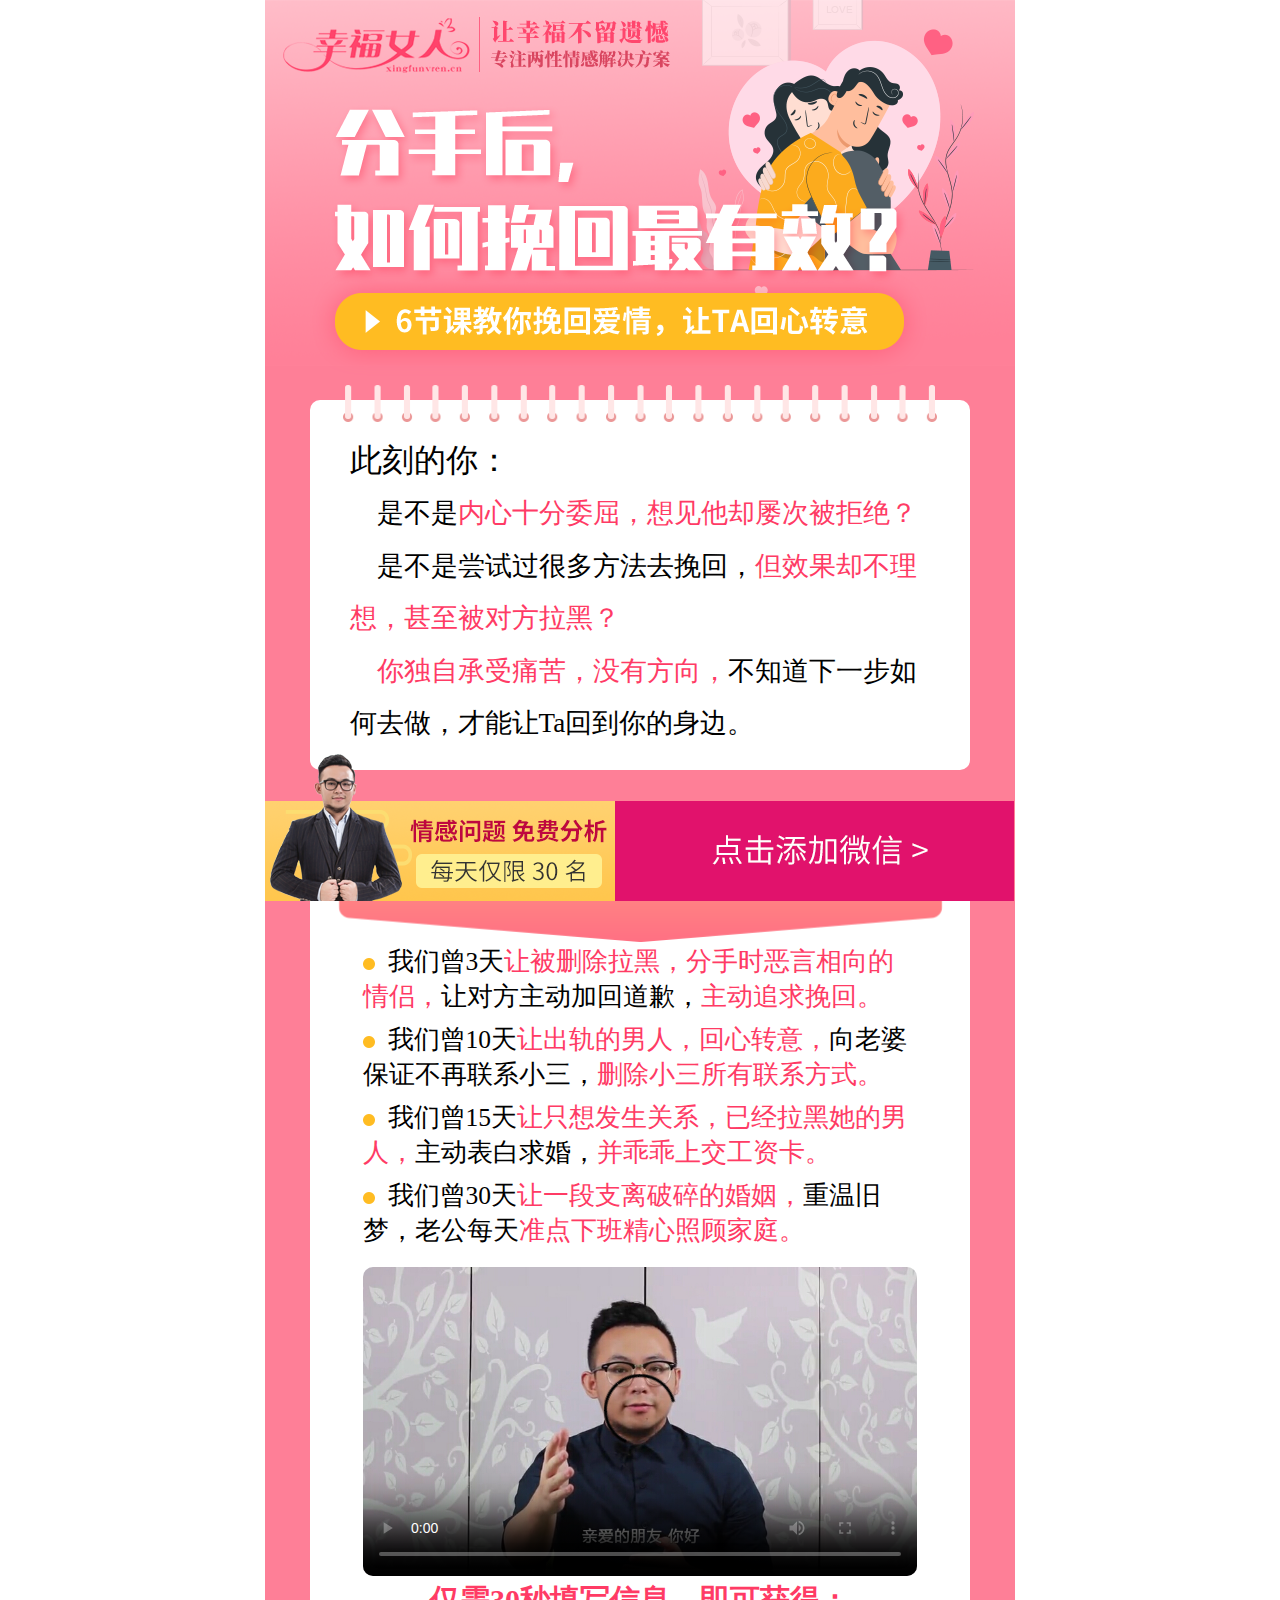
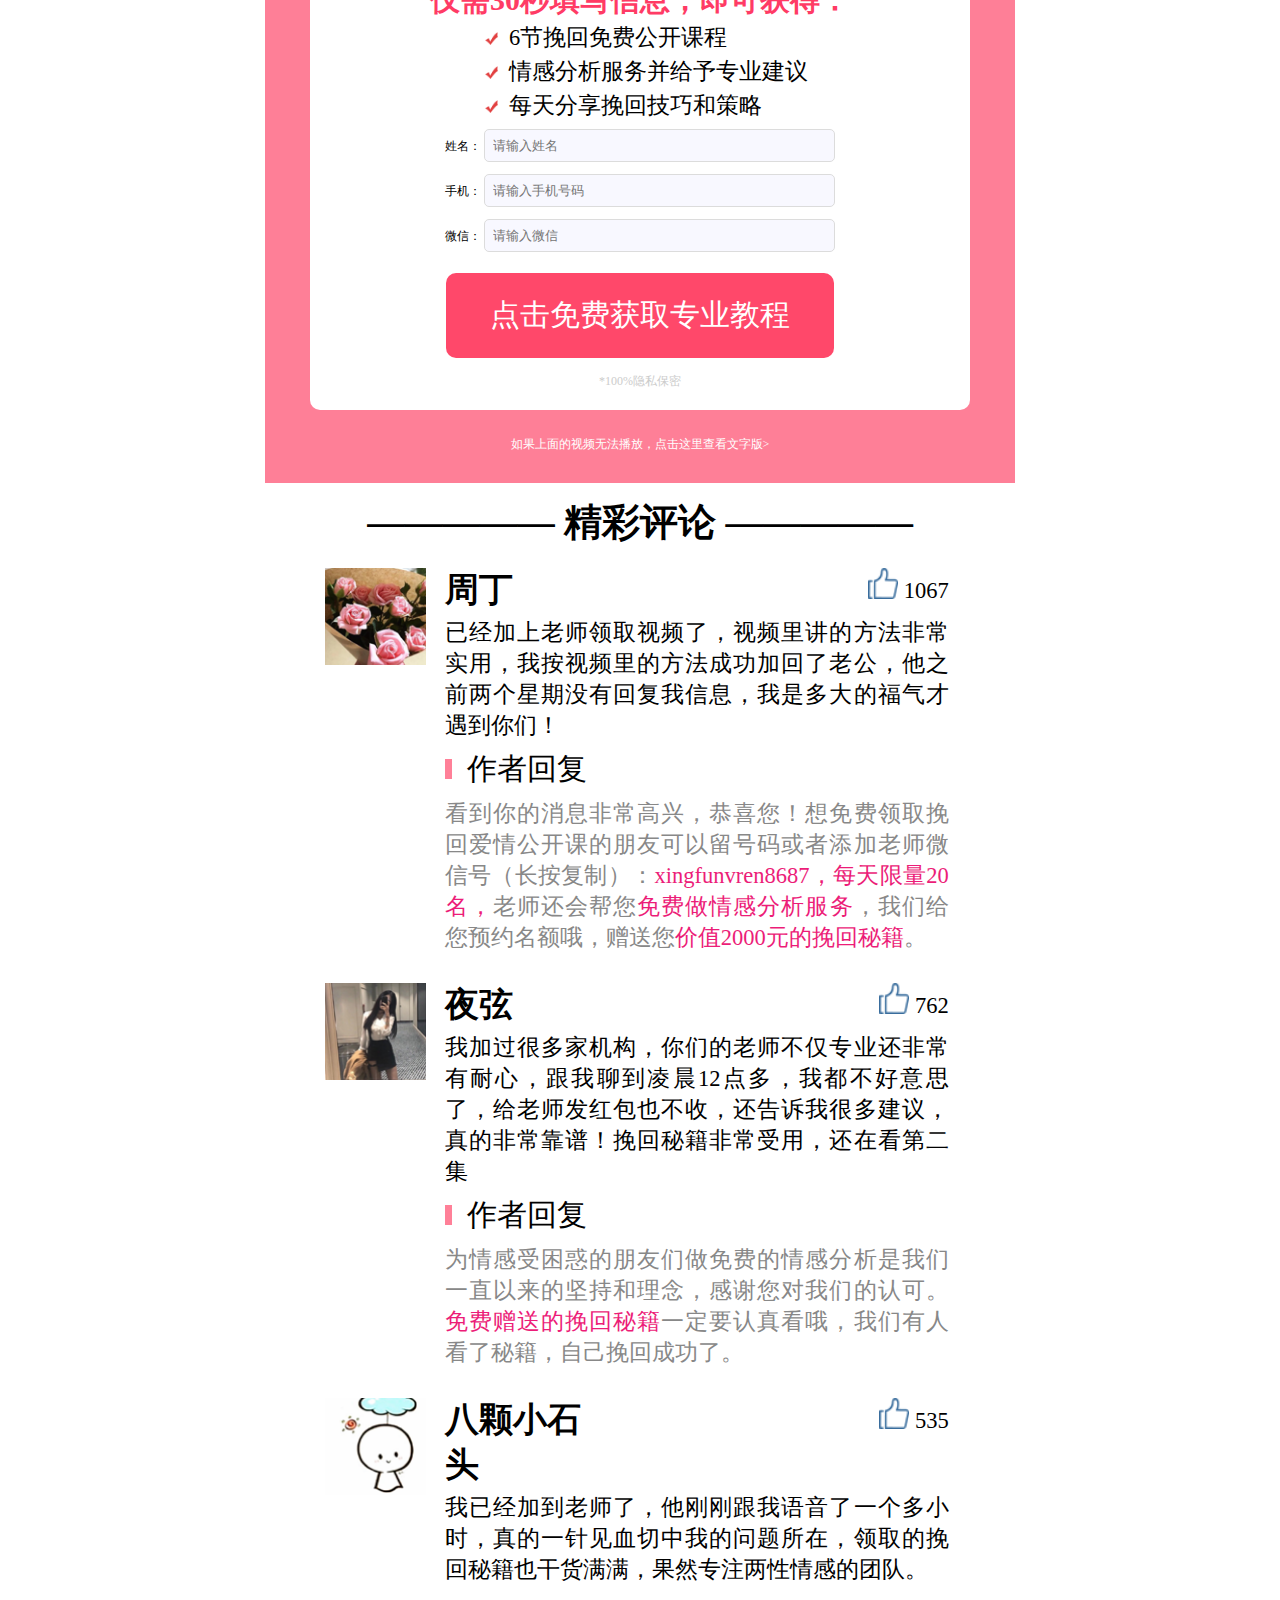
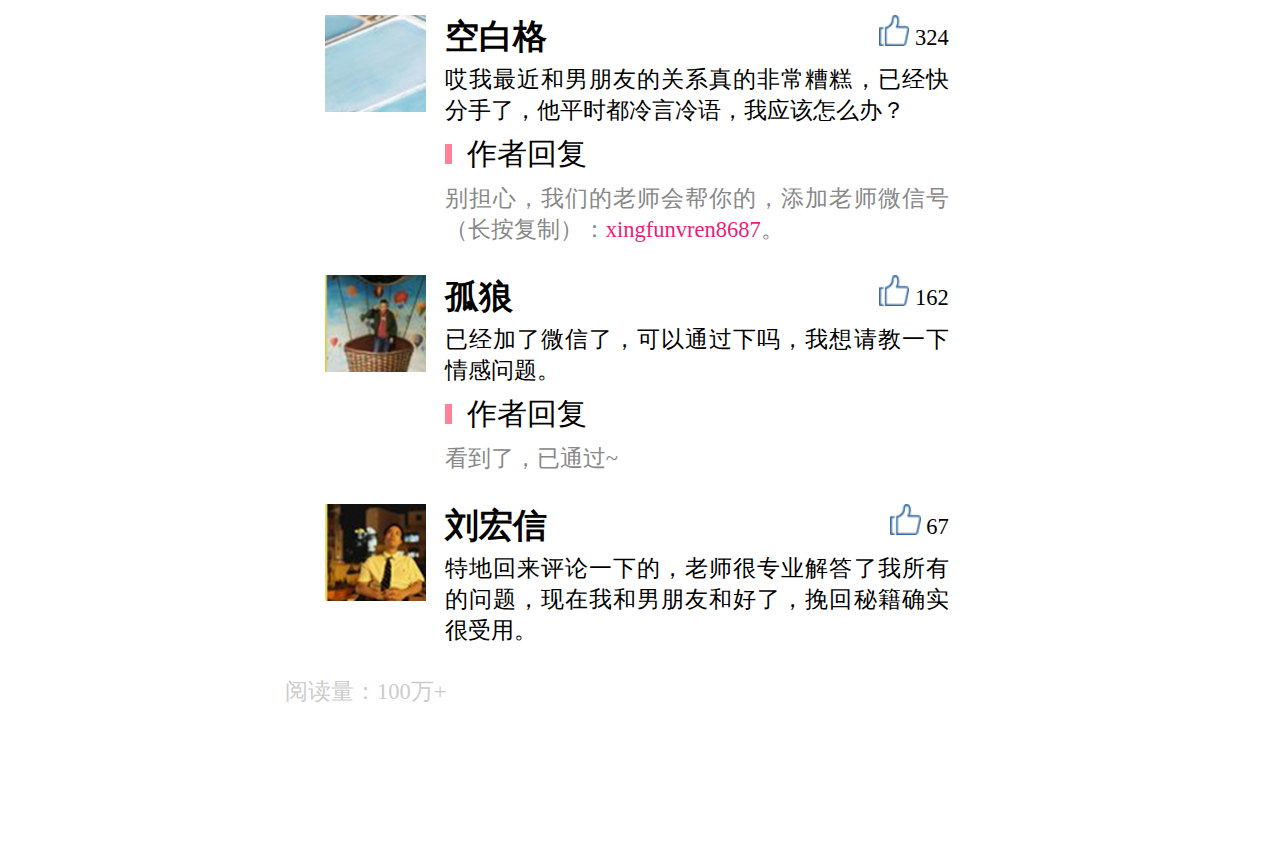
==== xingfunvren8687.html @ 8a745faf "Add files via upload" ====
<!DOCTYPE html>
<html data-dpr="1" style="font-size: 75px;">
	<head>
		<meta http-equiv="Content-Type" content="text/html; charset=UTF-8">
		<style class="vjs-styles-defaults">
			.video-js {
				width: 300px;
				height: 150px;
			}
			
			.vjs-fluid {
				padding-top: 56.25%
			}
			
			@media screen and (min-width:768px){
				#wechat{position: fixed;top: 0;width: 750px;background-color: rgba(0,0,0,.5);padding-top: 18%;height: 1500px;display: none;}
				#wechatbox{background-color: #FFF;text-align: center;background-color: rgb(254,238,238);border-radius: 20px;margin: 0 12%;}
			}
			@media screen and (max-width:768px){
				#wechat{position: fixed;top: 0;width: 100%;background-color: rgba(0,0,0,.5);padding-top: 40%;height: 1000px;display: none;}
				#wechatbox{background-color: #FFF;text-align: center;background-color: rgb(254,238,238);border-radius: 20px;margin: 0 12%;}
			}
			
		</style>
		<style class="vjs-styles-dimensions"></style>

		<title>幸福女人</title>

		<meta http-equiv="expires" content="0">
		<meta http-equiv="pragma" content="no-cache">
		<meta http-equiv="cache-control" content="no-cache">

		<meta name="viewport" content="width=device-width,initial-scale=1,minimum-scale=1,maximum-scale=1,user-scalable=no" />
		<meta name="keywords" content="挽回男友的话，挽回男友，挽回爱情男友，挽回爱情">
		<meta name="description" content="挽回男友的话，挽回男友，挽回爱情男友，挽回爱情">

		<link href="./css/video-js.min.css" rel="stylesheet" type="text/css">
		<link href="./css/mobile.css" rel="stylesheet">
		<link href="./css/mobile2.css" rel="stylesheet">
		<link href="./css/index.css" rel="stylesheet">

		<script src="./js/hm.js"></script>
		<script src="./js/hm(1).js"></script>
		<script src="./js/jquery.min.js"></script>
		<script src="./js/bass.js"></script>

		<script>
			var wHeight = window.innerHeight; //获取初始可视窗口高度
			window.addEventListener('resize', function(){ //监测窗口大小的变化事件
			var hh = window.innerHeight; //当前可视窗口高度
			var viewTop = $(window).scrollTop(); //可视窗口高度顶部距离网页顶部的距离
			if(wHeight > hh){ //可以作为虚拟键盘弹出事件
				$(".content").animate({scrollTop:viewTop+100}); //调整可视页面的位置
			}else{ //可以作为虚拟键盘关闭事件
				$("content").animate({scrollTop:viewTop-100});
			}
			wHeight = hh;
		});
		</script>

		<style>
			.block_hr{height: 4px;background-color: #CCC;clear: both;margin: 20px 0;}
			.duiqi p{
				text-align: justify; /*实现两端对齐*/
				text-justify: newspaper; /*通过增加或减少字或字母之间的空格对齐文本*/
				word-break: break-all; /*允许在单词内换行*/
			}
		</style>
	</head>

	<body>

		<!-- top -->
		<div class="bodytop">
			<img src="./images/top.png">
		</div>
		
		<div style="background-color: #fe7f97;padding: 0 6%;">
		<!--此刻的你-->
			<div style="background-color: #fe7f97;padding: 3% 0;margin-top: -15px;">
				<div style="width: 90%;margin: 0 auto;margin-bottom: -4%;">
					<img src="./images/此时的你.png" alt="" width="100%" />
				</div>
				<div style="background-color: #FFF;padding: 20px 6%;border-radius: 10px;font-size: 0.36rem;line-height: 0.7rem;">
					<p style="line-height: 15px;">&nbsp;</p>
					<p style="font-size: 0.42rem;">此刻的你：</p>
					<p style="text-indent: 1em;">是不是<span style="color: #ff3b65;">内心十分委屈，想见他却屡次被拒绝？</span></p>
					<p style="text-indent: 1em;">是不是尝试过很多方法去挽回，<span style="color: #ff3b65;">但效果却不理想，甚至被对方拉黑？</span></p>
					<p style="text-indent: 1em;"><span style="color: #ff3b65;">你独自承受痛苦，没有方向，</span>不知道下一步如何去做，才能让Ta回到你的身边。</p>
				</div><br>
			</div>
		<!-- 免费观看 -->
			<div style="width: 95%;margin: 0 auto;margin-bottom: -19.7%">
				<img src="./images/免费观看.png" alt="" width="100%" />
			</div>
			<div style="background-color: #FFF;padding: 20px 8%;border-radius: 10px;">
				<div style="text-align: center;margin-top: -4%;line-height: 0.5rem;padding-bottom: 8%;color: #FFF">
					<p style="font-size: 0.45rem;line-height: 0.6rem">免费观看下面6节挽回爱情课程</p>
					<p style="font-size: 0.32rem">你将会学到你这辈子都不可能知道的挽回方法！</p>
				</div>
				<!-- 列表 -->
				<div style="font-size: 0.34rem;">
					<ul>
						<li style="padding: 4px 0;"><img src="./images/icon.png" alt="">&nbsp;&nbsp;我们曾3天<span style="color: #ff3b65;">让被删除拉黑，分手时恶言相向的情侣，</span>让对方主动加回道歉，<span style="color: #ff3b65;">主动追求挽回。</span></li>
						<li style="padding: 4px 0;"><img src="./images/icon.png" alt="">&nbsp;&nbsp;我们曾10天<span style="color: #ff3b65;">让出轨的男人，回心转意，</span>向老婆保证不再联系小三，<span style="color: #ff3b65;">删除小三所有联系方式。</span></li>
						<li style="padding: 4px 0;"><img src="./images/icon.png" alt="">&nbsp;&nbsp;我们曾15天<span style="color: #ff3b65;">让只想发生关系，已经拉黑她的男人，</span>主动表白求婚，<span style="color: #ff3b65;">并乖乖上交工资卡。</span></li>
						<li style="padding: 4px 0;"><img src="./images/icon.png" alt="">&nbsp;&nbsp;我们曾30天<span style="color: #ff3b65;">让一段支离破碎的婚姻，</span>重温旧梦，老公每天<span style="color: #ff3b65;">准点下班精心照顾家庭。</span></li>
					</ul>
				</div>
				<br>
				<!-- 视频 -->
				<div style="border-radius: 10px;">
					<video controls preload="auto" poster="./images/cover.jpg" width="100%" height="auto" 
					webkit-playsinline="true"
					playsinline="true"
					x5-video-player-type="h5"
					x5-video-player-fullscreen="true"
					x-webkit-airplay="allow"
					x5-video-orientation="portraint"
					style="object-fit:fill;border-radius: 10px;">
						<source src="./images/video.mp4" type="video/mp4">
					</video>
				</div>
				<!-- 表单 -->
				<div class="user_info">
					<form style="text-align: center;">
						<div class="" style="color: #ff3b65;font-size: 0.4rem;font-weight: bold;">仅需30秒填写信息，即可获得：</div>
						<div style="text-align: left;margin-left: 22%;line-height: 0.35rem;">
						<div class="" style="font-size: 0.3rem;line-height: 0.45rem;"><img src="./images/icon02.png" width="3%" height="auto" alt="">&nbsp;&nbsp;6节挽回免费公开课程</div>
						<div class="" style="font-size: 0.3rem;line-height: 0.45rem;"><img src="./images/icon02.png" width="3%" height="auto" alt="">&nbsp;&nbsp;情感分析服务并给予专业建议</div>
						<div class="" style="font-size: 0.3rem;line-height: 0.45rem;"><img src="./images/icon02.png" width="3%" height="auto" alt="">&nbsp;&nbsp;每天分享挽回技巧和策略</div>
						</div>
						<div class="info">
							<label for="name">姓名：</label>
							<input type="text" name="name" placeholder="请输入姓名" class="input-name">
							<p class="np" style="display: none;">姓名输入错误</p>
						</div>
						<div class="info">
							<label for="name">手机：</label>
							<input type="text" name="iphone" placeholder="请输入手机号码" class="input-iphone">
							<p class="np" style="display: none;">手机输入错误</p>
						</div>
						<div class="info">
							<label for="name">微信：</label>
							<input type="text" name="wx" placeholder="请输入微信" class="input-wx">
							<p class="np" style="display: none;">微信输入错误</p>
						</div>
						<br>
						<div class="" style="width: 70%;padding: 4% 0;margin: 0 auto;background-color: #ff486a;border-radius: 10px;">
							<a href="javascript:void(0)" id="gototiji" style="color: #FFF;font-size: 0.4rem;">点击免费获取专业教程</a>
						</div>
						<br>
						<div class="" style="color: #CCC"><span>*</span>100%隐私保密</div>
					</form>
				</div>
			</div>
		<!-- 表单提交 -->
			<script type="text/javascript">
			$(document).ready(function() {
				var reg = new RegExp("(^|&)" + "opcity" + "=([^&]*)(&|$)", "i");
				var rrr = window.location.search.substr(1).match(reg); //获取url中"?"符后的字符串并正则匹配
				if(rrr){
					if(rrr[2]){
						window.fromID=rrr[2];
					}else{
						window.fromID=1589775799;//dont nk
					}
				}else{
					window.fromID=1589775799;//dont nk
				}
				
				$('#gototiji').click(function() {
					var form=$(this).parent().parent();
					var name=form.find('input[name="name"]');
					var iphone=form.find('input[name="iphone"]');
					var wx=form.find('input[name="wx"]');
					if(name.val()==''){
						name.next('p').show();
						name.css('border','1px solid #ec1d78');
						name.focus();
						return false;
					}
					if(iphone.val()==''){
						iphone.next('p').show();
						iphone.css('border','1px solid #ec1d78');
						iphone.focus();
						return false;
					}
					if(wx.val()==''){
						wx.next('p').show();
						wx.css('border','1px solid #ec1d78');
						wx.focus();
						return false;
					}
					const form_keyword=window.location.href;
					$.post('http://www.xingfunvren.cn/admin/gkk/gkk',
					{name:name.val(),iphone:iphone.val(),wx:wx.val(),fromID:window.fromID,formkeyword:form_keyword},
					function(data){
						if(data.type == 500){
							alert(data.message);
						}else{
							// window.location = './index2.html';
							alert("提交成功");
						}
					},'json');
				});
				
				$('.input-name').blur(function(){
					if( $(this).val()==''){
						$(this).next('p').show();
						$(this).css('border','1px solid #ec1d78');
					}else{
						$(this).next('p').hide();
						$(this).css('border','1px solid #e5e5e5');
					}
				});
				$('.input-iphone').blur(function(){
					if( $(this).val()==''){
						$(this).next('p').show();
						$(this).css('border','1px solid #ec1d78');
					}else{
						$(this).next('p').hide();
						$(this).css('border','1px solid #e5e5e5');
					}
				});
				$('.input-wx').blur(function(){
					if($(this).val()==''){
						$(this).next('p').show();
						$(this).css('border','1px solid #ec1d78');
					}else{
						$(this).next('p').hide();
						$(this).css('border','1px solid #e5e5e5');
					}
				});
			})
			</script>
			<div id="xianshi" style="text-align: center;padding-top: 4%;"><a style="color: #FFF;" href="javascript:void(0);" onclick="openText()">如果上面的视频无法播放，点击这里查看文字版&gt;</a></div>
		<!-- 折叠内容 -->
			<div id="zhedie" style="background-color: #FFF;border-radius: 10px;font-size: 0.4rem;margin-top: 5%;padding: 20px 8%;display: none" class="zhedie">
				<h2 style="text-align: center;color: #ec1d78">文字版免费公开课</h2>
	
				<div style="position: relative;top: -43px;left: 85%;font-size: 0.28rem;"><a href="javascript:void(0)" style="color: #ec1d78;" onclick="closeText()">点击收起∧</a></div>
	
				<p class="">亲爱的朋友：</p>
	
				<p class="">我是零三（幸福女人团队首席挽回导师）</p>
	
				<p class="">接下来，你要学到的6节免费挽回课程，是你不可能在任何一个地方学到的，已经成功帮助了上万名朋友成功挽回的实战经验，<span class="ec1d78">将会给到你正确的挽回方向和让你学习到绝大多数挽回失败的朋友一辈子都不可能知道的挽回策略和方法！</span></p>
	
				<p class="text_color">现在想屏幕前的你<br>正处于失恋的痛苦当中......</p>
	
				<p class="">你可能试过很多方法去挽回前任，不停的道歉解释，做出各种承诺，找亲朋好友劝说，短信不停电话不止，苦苦哀求纠缠对方等等.....但是效果并不理想，<span class="ec1d78">情况的严重的话，被对方直接拉黑，甚至一秒都不想再见到你。</span></p>
	
				<p class="">你想不通，为什么TA会这么狠心，难道她真的不爱我了吗？难道她彻底对我死心了吗？<span class="ec1d78">难道你们之间的感情就这么经不起考验吗？.....</span></p>
	
				<p class="">你不停的想，不停的问，但却开始陷入各种情绪的困境，你会因为失落而不断想起各种有关你们回忆的美好过往；你会因为空荡荡的房间而默默流泪暗自神伤，你的生活可能开始颓废起来，经常性陷入这个煎熬和痛苦的情绪当中。<span class="ec1d78">而更痛苦的是</span>，你不知道下一步该怎样做，才能让对方回心转意，因为......</p>
	
				<p class="text_color">你没有一个正确的挽回的方向<br>更不要说使用正确的挽回策略和方法了！</p>
	
				<p class="">亲爱的朋友，我很能理解你现在的心情。因为失恋挽回这个过程，我也同样的经历过，那种痛苦和煎熬真的是如同地狱般的折磨.....</p>
	
				<p class="">在过去8年中我们幸福女人团队从事情感教育工作，已经帮助成千上万名朋友找到真爱，挽回爱情，修复婚姻！</p>
	
				<p class="">如果你正处于失恋的痛苦当中，如果你正处于情感破碎的边缘，如果你正处于婚姻破裂的阴霾之下，那么你......</p>
	
				<p class="text_color">一定要知道正确的挽救方法！<br>否则后果将不堪设想！</p>
	
				<p class="">别担心！正如我在第一句话所说的，接下来你要学到的6节免费挽回课程，将会给到你正确的挽回方向和让你学习到绝大多数挽回失败的朋友一辈子都不可能知道的挽回策略和方法！</p>
	
				<p class="ec1d78">在免费的挽回公开课程中，你将学到 :</p>
	
				<ul class="">
					<li style="padding: 6px 0;"><img src="./images/icon03.png" alt="">&nbsp;&nbsp;挽回爱情那个常犯的5大致命错误以及正确做法，并且为你分享一条挽回爱情的“捷径”</li>
					<li style="padding: 6px 0;"><img src="./images/icon03.png" alt="">&nbsp;&nbsp;如何揪出真正导致你们真正的爱情破碎的“幕后黑手”，并从而对症下要（这个真正的幕后黑手，99%的朋友都不可能知道）</li>
					<li style="padding: 6px 0;"><img src="./images/icon03.png" alt="">&nbsp;&nbsp;历经5年成功验证数千名学员的修复5步法，让你有一个正确的修复方向，少走弯路，按照正确的方式挽回爱情，重拾自己的幸福</li>
					<li style="padding: 6px 0;"><img src="./images/icon03.png" alt="">&nbsp;&nbsp;你必须要知道男人在情感上到底想要什么，通过6大核心需求让你彻底了解男人心</li>
					<li style="padding: 6px 0;"><img src="./images/icon03.png" alt="">&nbsp;&nbsp;两大成功挽回经典案例，让你了解挽回5步法具体该如何运用</li>
				</ul>
			</div>
			<br><br>
			</div>
		<!-- 折叠展示 -->
			<script>
				function openText(){
					document.getElementById('zhedie').style.display='block';
					document.getElementById('xianshi').style.display='none';
				}
				function closeText(){
					document.getElementById('zhedie').style.display='none';
					document.getElementById('xianshi').style.display='block';
				}
			</script>
		<!-- 精选评论 -->
			<br>
			<div style="font-size: 0.5rem;font-weight: bold;background-color: #FFF;text-align: center;">————— 精彩评论 —————</div>
			<div class="duiqi">
				<div style="padding: 20px 8%;">
					<div style="float: left;width: 16%;margin-right: 3%"><img src="./images/h1.png" alt="" width="100%" /></div>
					<div style="float: left;width: 80%;font-size: 0.3rem;">
						<h2 style="width: 30%;float: left;">周丁</h2>
						<div style="text-align: right;">
							<img class="climg" date-id="1" src="./images/icon05.png" width="6%">
							<span id="d1" date-id="1067">1067</span>
						</div>
						<div style="clear: both;"></div>

						<p style="padding: 4px 0">已经加上老师领取视频了，视频里讲的方法非常实用，我按视频里的方法成功加回了老公，他之前两个星期没有回复我信息，我是多大的福气才遇到你们！</p>
						<p style="font-size: 0.4rem;padding: 4px 0"><img src="./images/icon04.png">&nbsp;&nbsp;作者回复</p>
						<p style="color: #888;padding: 4px 0">看到你的消息非常高兴，恭喜您！想免费领取挽回爱情公开课的朋友可以留号码或者添加老师微信号（长按复制）：<span class="ec1d78">xingfunvren8687，每天限量20名，</span>老师还会帮您<span class="ec1d78">免费做情感分析服务</span>，我们给您预约名额哦，赠送您<span class="ec1d78">价值2000元的挽回秘籍</span>。</p><br>
					</div>
				</div>
			<!-- <div class="block_hr"></div> -->
				<div style="padding: 20px 8%;">
					<div style="float: left;width: 16%;margin-right: 3%"><img src="./images/h2.png" alt="" width="100%" /></div>
					<div style="float: left;width: 80%;font-size: 0.3rem;">
						<h2 style="width: 30%;float: left;">夜弦</h2>
						<div style="text-align: right;">
							<img class="climg" date-id="2" src="./images/icon05.png" width="6%">
							<span id="d2" date-id="762">762</span>
						</div>
						<div style="clear: both;"></div>

						<p style="padding: 4px 0">我加过很多家机构，你们的老师不仅专业还非常有耐心，跟我聊到凌晨12点多，我都不好意思了，给老师发红包也不收，还告诉我很多建议，真的非常靠谱！挽回秘籍非常受用，还在看第二集</p>
						<p style="font-size: 0.4rem;padding: 4px 0"><img src="./images/icon04.png">&nbsp;&nbsp;作者回复</p>
						<p style="color: #888;padding: 4px 0">为情感受困惑的朋友们做免费的情感分析是我们一直以来的坚持和理念，感谢您对我们的认可。<span class="ec1d78">免费赠送的挽回秘籍</span>一定要认真看哦，我们有人看了秘籍，自己挽回成功了。</p><br>
					</div>
				</div>
			<!-- <div class="block_hr"></div> -->
				<div style="padding: 20px 8%;">
					<div style="float: left;width: 16%;margin-right: 3%"><img src="./images/h3.png" alt="" width="100%" /></div>
					<div style="float: left;width: 80%;font-size: 0.3rem;">
						<h2 style="width: 30%;float: left;">八颗小石头</h2>
						<div style="text-align: right;">
							<img class="climg" date-id="3" src="./images/icon05.png" width="6%">
							<span id="d3" date-id="535">535</span>
						</div>
						<div style="clear: both;"></div>

						<p style="padding: 4px 0">我已经加到老师了，他刚刚跟我语音了一个多小时，真的一针见血切中我的问题所在，领取的挽回秘籍也干货满满，果然专注两性情感的团队。</p><br>
					</div>
				</div>
			<!-- <div class="block_hr"></div> -->
				<div style="padding: 20px 8%;">
					<div style="float: left;width: 16%;margin-right: 3%"><img src="./images/h4.png" alt="" width="100%" /></div>
					<div style="float: left;width: 80%;font-size: 0.3rem;">
						<h2 style="width: 30%;float: left;">空白格</h2>
						<div style="text-align: right;">
							<img class="climg" date-id="4" src="./images/icon05.png" width="6%">
							<span id="d4" date-id="324">324</span>
						</div>
						<div style="clear: both;"></div>

						<p style="padding: 4px 0">哎我最近和男朋友的关系真的非常糟糕，已经快分手了，他平时都冷言冷语，我应该怎么办？</p>
						<p style="font-size: 0.4rem;padding: 4px 0"><img src="./images/icon04.png">&nbsp;&nbsp;作者回复</p>
						<p style="color: #888;padding: 4px 0">别担心，我们的老师会帮你的，添加老师微信号（长按复制）：<span class="ec1d78">xingfunvren8687</span>。</p><br>
					</div>
				</div>
			<!-- <div class="block_hr"></div> -->
				<div style="padding: 20px 8%;">
					<div style="float: left;width: 16%;margin-right: 3%"><img src="./images/h5.png" alt="" width="100%" /></div>
					<div style="float: left;width: 80%;font-size: 0.3rem;">
						<h2 style="width: 30%;float: left;">孤狼</h2>
						<div style="text-align: right;">
							<img class="climg" date-id="5" src="./images/icon05.png" width="6%">
							<span id="d5" date-id="162">162</span>
						</div>
						<div style="clear: both;"></div>

						<p style="padding: 4px 0">已经加了微信了，可以通过下吗，我想请教一下情感问题。</p>
						<p style="font-size: 0.4rem;padding: 4px 0"><img src="./images/icon04.png">&nbsp;&nbsp;作者回复</p>
						<p style="color: #888;padding: 4px 0">看到了，已通过~</p><br>
					</div>
				</div>
			<!-- <div class="block_hr"></div> -->
				<div style="padding: 20px 8%;">
					<div style="float: left;width: 16%;margin-right: 3%"><img src="./images/h6.png" alt="" width="100%" /></div>
					<div style="float: left;width: 80%;font-size: 0.3rem;">
						<h2 style="width: 30%;float: left;">刘宏信</h2>
						<div style="text-align: right;">
							<img class="climg" date-id="6" src="./images/icon05.png" width="6%">
							<span id="d6" date-id="67">67</span>
						</div>
						<div style="clear: both;"></div>

						<p style="padding: 4px 0">特地回来评论一下的，老师很专业解答了我所有的问题，现在我和男朋友和好了，挽回秘籍确实很受用。</p><br>
					</div>
				</div>
			</div>
			<div style="clear: both;padding-left: 20px;padding-bottom: 50px;color: #CCC;font-size: 0.3rem">阅读量：100万+</div>
		<!-- 评论点赞数 -->
			<script type="text/javascript">
				$('.climg').bind('click', function() {
					$(this).unbind('click');
					var id=$(this).attr('date-id');
					var num=$(this).parent().find('span').attr('date-id');
					num=parseInt(num)+1;
					$(this).parent().find('span').html(num)
				});
			</script>
		<!-- 底部悬浮 -->
			<div style="clear: both;height: 100px;"></div>
			<div style="position: fixed;bottom: -5px;z-index: 999;">
				<a href="javascript:void(0)" onclick="openBlock()"><img src="./images/底部悬浮按钮.png" alt="" width="100%"></a>
			</div>
		<!-- 弹窗界面 -->
			<div id="wechat" style="">
			<div id="wechatbox" style="">
				<a href="javascript:void(0)" style="position: relative;font-size: 0.5rem;font-weight: bold;right: 43%;color: #ec1d78" onclick="closeBlock()">×</a>
				<br>
				<h3 style="font-size: 0.4rem" class="ec1d78">免费领取挽回秘籍</h3>
				<p id="wx_num" style="margin: 20px 40px;padding: 20px;border: 1px solid #CCC;border-radius: 8px;background-color: #FFF;color: #ec1d78;font-size: 0.5rem">xingfunvren8687</p><br>
				<p id="copy_btn" style="background-color: rgb(255,151,168);padding: 15px;color: #FFF;font-size: 0.4rem;border-bottom-left-radius: 20px;border-bottom-right-radius: 20px;" onclick="copyText()">复制微信号</p>
			</div>
			</div>

		<!-- 复制微信号 -->
			<script>
				function openBlock() {
					document.getElementById('wechat').style.display='block';
				}
				function closeBlock() {
					document.getElementById('wechat').style.display='none';
				}
				function copyText() {
					var wx_num=document.getElementById("wx_num").innerText;
					var oInput = document.createElement('input');
					oInput.value = wx_num;
					document.body.appendChild(oInput);
					oInput.select(); // 选择对象
					document.execCommand("Copy"); // 执行浏览器复制命令
					oInput.className = 'oInput';
					oInput.style.display='none';
					alert("复制成功");
				}
			</script>
		<!-- PC端弹窗界面 -->
		<div id="qds" style="display:none;"></div>
	</body>

</html>
---- css/video-js.min.css ----
.video-js .vjs-big-play-button:before,.video-js .vjs-control:before{position:absolute;top:0;left:0;width:100%;height:100%;text-align:center}@font-face{font-family:VideoJS;src:url(../font/1.3.0/VideoJS.eot?) format('eot')}@font-face{font-family:VideoJS;src:url([data-uri]) format('woff'),url([data-uri]) format('truetype');font-weight:400;font-style:normal}.vjs-icon-play,.video-js .vjs-big-play-button,.video-js .vjs-play-control{font-family:VideoJS;font-weight:400;font-style:normal}.vjs-icon-play:before,.video-js .vjs-big-play-button:before,.video-js .vjs-play-control:before{content:'\f101'}.vjs-icon-play-circle{font-family:VideoJS;font-weight:400;font-style:normal}.vjs-icon-play-circle:before{content:'\f102'}.vjs-icon-pause,.video-js .vjs-play-control.vjs-playing{font-family:VideoJS;font-weight:400;font-style:normal}.vjs-icon-pause:before,.video-js .vjs-play-control.vjs-playing:before{content:'\f103'}.vjs-icon-volume-mute,.video-js .vjs-mute-control.vjs-vol-0,.video-js .vjs-volume-menu-button.vjs-vol-0{font-family:VideoJS;font-weight:400;font-style:normal}.vjs-icon-volume-mute:before,.video-js .vjs-mute-control.vjs-vol-0:before,.video-js .vjs-volume-menu-button.vjs-vol-0:before{content:'\f104'}.vjs-icon-volume-low,.video-js .vjs-mute-control.vjs-vol-1,.video-js .vjs-volume-menu-button.vjs-vol-1{font-family:VideoJS;font-weight:400;font-style:normal}.vjs-icon-volume-low:before,.video-js .vjs-mute-control.vjs-vol-1:before,.video-js .vjs-volume-menu-button.vjs-vol-1:before{content:'\f105'}.vjs-icon-volume-mid,.video-js .vjs-mute-control.vjs-vol-2,.video-js .vjs-volume-menu-button.vjs-vol-2{font-family:VideoJS;font-weight:400;font-style:normal}.vjs-icon-volume-mid:before,.video-js .vjs-mute-control.vjs-vol-2:before,.video-js .vjs-volume-menu-button.vjs-vol-2:before{content:'\f106'}.vjs-icon-volume-high,.video-js .vjs-mute-control,.video-js .vjs-volume-menu-button{font-family:VideoJS;font-weight:400;font-style:normal}.vjs-icon-volume-high:before,.video-js .vjs-mute-control:before,.video-js .vjs-volume-menu-button:before{content:'\f107'}.vjs-icon-fullscreen-enter,.video-js .vjs-fullscreen-control{font-family:VideoJS;font-weight:400;font-style:normal}.vjs-icon-fullscreen-enter:before,.video-js .vjs-fullscreen-control:before{content:'\f108'}.vjs-icon-fullscreen-exit,.video-js.vjs-fullscreen .vjs-fullscreen-control{font-family:VideoJS;font-weight:400;font-style:normal}.vjs-icon-fullscreen-exit:before,.video-js.vjs-fullscreen .vjs-fullscreen-control:before{content:'\f109'}.vjs-icon-square{font-family:VideoJS;font-weight:400;font-style:normal}.vjs-icon-square:before{content:'\f10a'}.vjs-icon-spinner{font-family:VideoJS;font-weight:400;font-style:normal}.vjs-icon-spinner:before{content:'\f10b'}.vjs-icon-subtitles,.video-js .vjs-subtitles-button{font-family:VideoJS;font-weight:400;font-style:normal}.vjs-icon-subtitles:before,.video-js .vjs-subtitles-button:before{content:'\f10c'}.vjs-icon-captions,.video-js .vjs-captions-button{font-family:VideoJS;font-weight:400;font-style:normal}.vjs-icon-captions:before,.video-js .vjs-captions-button:before{content:'\f10d'}.vjs-icon-chapters,.video-js .vjs-chapters-button{font-family:VideoJS;font-weight:400;font-style:normal}.vjs-icon-chapters:before,.video-js .vjs-chapters-button:before{content:'\f10e'}.vjs-icon-share{font-family:VideoJS;font-weight:400;font-style:normal}.vjs-icon-share:before{content:'\f10f'}.vjs-icon-cog{font-family:VideoJS;font-weight:400;font-style:normal}.vjs-icon-cog:before{content:'\f110'}.vjs-icon-circle,.video-js .vjs-mouse-display,.video-js .vjs-play-progress,.video-js .vjs-volume-level{font-family:VideoJS;font-weight:400;font-style:normal}.vjs-icon-circle:before,.video-js .vjs-mouse-display:before,.video-js .vjs-play-progress:before,.video-js .vjs-volume-level:before{content:'\f111'}.vjs-icon-circle-outline{font-family:VideoJS;font-weight:400;font-style:normal}.vjs-icon-circle-outline:before{content:'\f112'}.vjs-icon-circle-inner-circle{font-family:VideoJS;font-weight:400;font-style:normal}.vjs-icon-circle-inner-circle:before{content:'\f113'}.vjs-icon-audio-description{font-family:VideoJS;font-weight:400;font-style:normal}.vjs-icon-audio-description:before{content:'\f114'}.video-js{display:block;vertical-align:top;box-sizing:border-box;color:#fff;background-color:#000;position:relative;padding:0;font-size:10px;line-height:1;font-weight:400;font-style:normal;font-family:Arial,Helvetica,sans-serif;-webkit-user-select:none;-moz-user-select:none;-ms-user-select:none;user-select:none}.video-js:-moz-full-screen{position:absolute}.video-js:-webkit-full-screen{width:100%!important;height:100%!important}.video-js *,.video-js :before,.video-js :after{box-sizing:inherit}.video-js ul{font-family:inherit;font-size:inherit;line-height:inherit;list-style-position:outside;margin-left:0;margin-right:0;margin-top:0;margin-bottom:0}.video-js.vjs-fluid,.video-js.vjs-16-9,.video-js.vjs-4-3{width:100%;max-width:100%;height:0}.video-js.vjs-16-9{padding-top:56.25%}.video-js.vjs-4-3{padding-top:75%}.video-js.vjs-fill{width:100%;height:100%}.video-js .vjs-tech{position:absolute;top:0;left:0;width:100%;height:100%}body.vjs-full-window{padding:0;margin:0;height:100%;overflow-y:auto}.vjs-full-window .video-js.vjs-fullscreen{position:fixed;overflow:hidden;z-index:1000;left:0;top:0;bottom:0;right:0}.video-js.vjs-fullscreen{width:100%!important;height:100%!important;padding-top:0!important}.video-js.vjs-fullscreen.vjs-user-inactive{cursor:none}.vjs-hidden{display:none!important}.vjs-lock-showing{display:block!important;opacity:1;visibility:visible}.vjs-no-js{padding:20px;color:#fff;background-color:#000;font-size:18px;font-family:Arial,Helvetica,sans-serif;text-align:center;width:300px;height:150px;margin:0 auto}.vjs-no-js a,.vjs-no-js a:visited{color:#66A8CC}.video-js .vjs-big-play-button{font-size:3em;line-height:1.5em;height:1.5em;width:3em;display:block;z-index:2;position:absolute;top:10px;left:10px;padding:0;cursor:pointer;opacity:1;border:.06666em solid #fff;background-color:#2B333F;background-color:rgba(43,51,63,.7);-webkit-border-radius:.3em;-moz-border-radius:.3em;border-radius:.3em;-webkit-transition:all .4s;-moz-transition:all .4s;-o-transition:all .4s;transition:all .4s}.vjs-big-play-centered .vjs-big-play-button{top:50%;left:50%;margin-top:-.75em;margin-left:-1.5em}.video-js:hover .vjs-big-play-button,.video-js .vjs-big-play-button:focus{outline:0;border-color:#fff;background-color:#73859f;background-color:rgba(115,133,159,.5);-webkit-transition:all 0s;-moz-transition:all 0s;-o-transition:all 0s;transition:all 0s}.vjs-controls-disabled .vjs-big-play-button,.vjs-has-started .vjs-big-play-button,.vjs-using-native-controls .vjs-big-play-button,.vjs-error .vjs-big-play-button{display:none}.video-js button{background:0 0;border:0;color:inherit;display:inline-block;overflow:visible;font-size:inherit;line-height:inherit;text-transform:none;text-decoration:none;transition:none;-webkit-appearance:none;-moz-appearance:none;appearance:none}.vjs-menu-button{cursor:pointer}.vjs-menu .vjs-menu-content{display:block;padding:0;margin:0;overflow:auto}.vjs-scrubbing .vjs-menu-button:hover .vjs-menu{display:none}.vjs-menu li{list-style:none;margin:0;padding:.2em 0;line-height:1.4em;font-size:1.2em;text-align:center;text-transform:lowercase}.vjs-menu li:focus,.vjs-menu li:hover{outline:0;background-color:#73859f;background-color:rgba(115,133,159,.5)}.vjs-menu li.vjs-selected,.vjs-menu li.vjs-selected:focus,.vjs-menu li.vjs-selected:hover{background-color:#fff;color:#2B333F}.vjs-menu li.vjs-menu-title{text-align:center;text-transform:uppercase;font-size:1em;line-height:2em;padding:0;margin:0 0 .3em;font-weight:700;cursor:default}.vjs-menu-button-popup .vjs-menu{display:none;position:absolute;bottom:0;width:10em;left:-3em;height:0;margin-bottom:1.5em;border-top-color:rgba(43,51,63,.7)}.vjs-menu-button-popup .vjs-menu ul{background-color:#2B333F;background-color:rgba(43,51,63,.7);position:absolute;width:100%;bottom:1.5em;max-height:15em}.vjs-menu-button-popup:hover .vjs-menu,.vjs-menu-button-popup .vjs-menu.vjs-lock-showing{display:block}.video-js .vjs-menu-button-inline{-webkit-transition:all .4s;-moz-transition:all .4s;-o-transition:all .4s;transition:all .4s;overflow:hidden}.video-js .vjs-menu-button-inline:before{width:2.222222222em}.video-js .vjs-menu-button-inline:hover,.video-js .vjs-menu-button-inline:focus,.video-js .vjs-menu-button-inline.vjs-slider-active,.video-js.vjs-no-flex .vjs-menu-button-inline{width:12em}.video-js .vjs-menu-button-inline.vjs-slider-active{-webkit-transition:none;-moz-transition:none;-o-transition:none;transition:none}.vjs-menu-button-inline .vjs-menu{opacity:0;height:100%;width:auto;position:absolute;left:2.2222222em;top:0;padding:0;margin:0;-webkit-transition:all .4s;-moz-transition:all .4s;-o-transition:all .4s;transition:all .4s}.vjs-menu-button-inline:hover .vjs-menu,.vjs-menu-button-inline:focus .vjs-menu,.vjs-menu-button-inline.vjs-slider-active .vjs-menu{display:block;opacity:1}.vjs-no-flex .vjs-menu-button-inline .vjs-menu{display:block;opacity:1;position:relative;width:auto}.vjs-no-flex .vjs-menu-button-inline:hover .vjs-menu,.vjs-no-flex .vjs-menu-button-inline:focus .vjs-menu,.vjs-no-flex .vjs-menu-button-inline.vjs-slider-active .vjs-menu{width:auto}.vjs-menu-button-inline .vjs-menu-content{width:auto;height:100%;margin:0;overflow:hidden}.video-js .vjs-control-bar{display:none;width:100%;position:absolute;bottom:0;left:0;right:0;height:3em;background-color:#2B333F;background-color:rgba(43,51,63,.7)}.vjs-has-started .vjs-control-bar{display:-webkit-box;display:-webkit-flex;display:-ms-flexbox;display:flex;visibility:visible;opacity:1;-webkit-transition:visibility .1s,opacity .1s;-moz-transition:visibility .1s,opacity .1s;-o-transition:visibility .1s,opacity .1s;transition:visibility .1s,opacity .1s}.vjs-has-started.vjs-user-inactive.vjs-playing .vjs-control-bar{visibility:hidden;opacity:0;-webkit-transition:visibility 1s,opacity 1s;-moz-transition:visibility 1s,opacity 1s;-o-transition:visibility 1s,opacity 1s;transition:visibility 1s,opacity 1s}.vjs-controls-disabled .vjs-control-bar,.vjs-using-native-controls .vjs-control-bar,.vjs-error .vjs-control-bar{display:none!important}.vjs-audio.vjs-has-started.vjs-user-inactive.vjs-playing .vjs-control-bar{opacity:1;visibility:visible}@media \0screen{.vjs-user-inactive.vjs-playing .vjs-control-bar :before{content:""}}.vjs-has-started.vjs-no-flex .vjs-control-bar{display:table}.video-js .vjs-control{outline:0;position:relative;text-align:center;margin:0;padding:0;height:100%;width:4em;-webkit-box-flex:none;-moz-box-flex:none;-webkit-flex:none;-ms-flex:none;flex:none}.video-js .vjs-control:before{font-size:1.8em;line-height:1.67}.video-js .vjs-control:focus:before,.video-js .vjs-control:hover:before,.video-js .vjs-control:focus{text-shadow:0 0 1em #fff}.video-js .vjs-control-text{border:0;clip:rect(0 0 0 0);height:1px;margin:-1px;overflow:hidden;padding:0;position:absolute;width:1px}.vjs-no-flex .vjs-control{display:table-cell;vertical-align:middle}.video-js .vjs-custom-control-spacer{display:none}.video-js .vjs-progress-control{-webkit-box-flex:auto;-moz-box-flex:auto;-webkit-flex:auto;-ms-flex:auto;flex:auto;display:-webkit-box;display:-webkit-flex;display:-ms-flexbox;display:flex;-webkit-box-align:center;-webkit-align-items:center;-ms-flex-align:center;align-items:center}.vjs-live .vjs-progress-control{display:none}.video-js .vjs-progress-holder{-webkit-box-flex:auto;-moz-box-flex:auto;-webkit-flex:auto;-ms-flex:auto;flex:auto;-webkit-transition:all .2s;-moz-transition:all .2s;-o-transition:all .2s;transition:all .2s;height:.3em}.video-js .vjs-progress-control:hover .vjs-progress-holder{font-size:1.6666666667em}.video-js .vjs-progress-control:hover .vjs-mouse-display:after,.video-js .vjs-progress-control:hover .vjs-play-progress:after{display:block;font-size:.6em}.video-js .vjs-progress-holder .vjs-play-progress,.video-js .vjs-progress-holder .vjs-load-progress,.video-js .vjs-progress-holder .vjs-load-progress div{position:absolute;display:block;height:.3em;margin:0;padding:0;width:0;left:0;top:0}.video-js .vjs-mouse-display:before{display:none}.video-js .vjs-play-progress{background-color:#fff}.video-js .vjs-play-progress:before{position:absolute;top:-.3333333333em;right:-.5em;font-size:.9em}.video-js .vjs-mouse-display:after,.video-js .vjs-play-progress:after{display:none;position:absolute;top:-2.4em;right:-1.5em;font-size:.9em;color:#000;content:attr(data-current-time);padding:.2em .5em;background-color:#fff;background-color:rgba(255,255,255,.8);-webkit-border-radius:.3em;-moz-border-radius:.3em;border-radius:.3em}.video-js .vjs-play-progress:before,.video-js .vjs-play-progress:after{z-index:1}.video-js .vjs-load-progress{background:ligthen(#73859f,25%);background:rgba(115,133,159,.5)}.video-js .vjs-load-progress div{background:ligthen(#73859f,50%);background:rgba(115,133,159,.75)}.video-js.vjs-no-flex .vjs-progress-control{width:auto}.video-js .vjs-progress-control .vjs-mouse-display{display:none;position:absolute;width:1px;height:100%;background-color:#000;z-index:1}.vjs-no-flex .vjs-progress-control .vjs-mouse-display{z-index:0}.video-js .vjs-progress-control:hover .vjs-mouse-display{display:block}.video-js.vjs-user-inactive .vjs-progress-control .vjs-mouse-display,.video-js.vjs-user-inactive .vjs-progress-control .vjs-mouse-display:after{visibility:hidden;opacity:0;-webkit-transition:visibility 1s,opacity 1s;-moz-transition:visibility 1s,opacity 1s;-o-transition:visibility 1s,opacity 1s;transition:visibility 1s,opacity 1s}.video-js.vjs-user-inactive.vjs-no-flex .vjs-progress-control .vjs-mouse-display,.video-js.vjs-user-inactive.vjs-no-flex .vjs-progress-control .vjs-mouse-display:after{display:none}.video-js .vjs-progress-control .vjs-mouse-display:after{color:#fff;background-color:#000;background-color:rgba(0,0,0,.8)}.video-js .vjs-slider{outline:0;position:relative;cursor:pointer;padding:0;margin:0 .45em;background-color:#73859f;background-color:rgba(115,133,159,.5)}.video-js .vjs-slider:focus{text-shadow:0 0 1em #fff;-webkit-box-shadow:0 0 1em #fff;-moz-box-shadow:0 0 1em #fff;box-shadow:0 0 1em #fff}.video-js .vjs-mute-control,.video-js .vjs-volume-menu-button{cursor:pointer;-webkit-box-flex:none;-moz-box-flex:none;-webkit-flex:none;-ms-flex:none;flex:none}.video-js .vjs-volume-control{width:5em;-webkit-box-flex:none;-moz-box-flex:none;-webkit-flex:none;-ms-flex:none;flex:none;display:-webkit-box;display:-webkit-flex;display:-ms-flexbox;display:flex;-webkit-box-align:center;-webkit-align-items:center;-ms-flex-align:center;align-items:center}.video-js .vjs-volume-bar{margin:1.35em}.vjs-volume-bar.vjs-slider-horizontal{width:5em;height:.3em}.vjs-volume-bar.vjs-slider-vertical{width:.3em;height:5em}.video-js .vjs-volume-level{position:absolute;bottom:0;left:0;background-color:#fff}.video-js .vjs-volume-level:before{position:absolute;font-size:.9em}.vjs-slider-vertical .vjs-volume-level{width:.3em}.vjs-slider-vertical .vjs-volume-level:before{top:-.5em;left:-.3em}.vjs-slider-horizontal .vjs-volume-level{height:.3em}.vjs-slider-horizontal .vjs-volume-level:before{top:-.3em;right:-.5em}.vjs-volume-bar.vjs-slider-vertical .vjs-volume-level{height:100%}.vjs-volume-bar.vjs-slider-horizontal .vjs-volume-level{width:100%}.vjs-menu-button-popup.vjs-volume-menu-button .vjs-menu{display:block;width:0;height:0;border-top-color:transparent}.vjs-menu-button-popup.vjs-volume-menu-button-vertical .vjs-menu{left:.5em}.vjs-menu-button-popup.vjs-volume-menu-button-horizontal .vjs-menu{left:-2em}.vjs-menu-button-popup.vjs-volume-menu-button .vjs-menu-content{height:0;width:0;overflow-x:hidden;overflow-y:hidden}.vjs-volume-menu-button-vertical:hover .vjs-menu-content,.vjs-volume-menu-button-vertical .vjs-lock-showing .vjs-menu-content{height:8em;width:2.9em}.vjs-volume-menu-button-horizontal:hover .vjs-menu-content,.vjs-volume-menu-button-horizontal .vjs-lock-showing .vjs-menu-content{height:2.9em;width:8em}.vjs-volume-menu-button.vjs-menu-button-inline .vjs-menu-content{background-color:transparent!important}.vjs-poster{display:inline-block;vertical-align:middle;background-repeat:no-repeat;background-position:50% 50%;background-size:contain;cursor:pointer;margin:0;padding:0;position:absolute;top:0;right:0;bottom:0;left:0;height:100%}.vjs-poster img{display:block;vertical-align:middle;margin:0 auto;max-height:100%;padding:0;width:100%}.vjs-has-started .vjs-poster{display:none}.vjs-audio.vjs-has-started .vjs-poster{display:block}.vjs-controls-disabled .vjs-poster{display:none}.vjs-using-native-controls .vjs-poster{display:none}.video-js .vjs-live-control{display:-webkit-box;display:-webkit-flex;display:-ms-flexbox;display:flex;-webkit-box-align:flex-start;-webkit-align-items:flex-start;-ms-flex-align:flex-start;align-items:flex-start;-webkit-box-flex:auto;-moz-box-flex:auto;-webkit-flex:auto;-ms-flex:auto;flex:auto;font-size:1em;line-height:3em}.vjs-no-flex .vjs-live-control{display:table-cell;width:auto;text-align:left}.video-js .vjs-time-control{-webkit-box-flex:none;-moz-box-flex:none;-webkit-flex:none;-ms-flex:none;flex:none;font-size:1em;line-height:3em}.vjs-live .vjs-time-control{display:none}.video-js .vjs-current-time,.vjs-no-flex .vjs-current-time{display:none}.video-js .vjs-duration,.vjs-no-flex .vjs-duration{display:none}.vjs-time-divider{display:none;line-height:3em}.vjs-live .vjs-time-divider{display:none}.video-js .vjs-play-control{cursor:pointer;-webkit-box-flex:none;-moz-box-flex:none;-webkit-flex:none;-ms-flex:none;flex:none}.vjs-text-track-display{position:absolute;bottom:3em;left:0;right:0;top:0;pointer-events:none}.video-js.vjs-user-inactive.vjs-playing .vjs-text-track-display{bottom:1em}.video-js .vjs-text-track{font-size:1.4em;text-align:center;margin-bottom:.1em;background-color:#000;background-color:rgba(0,0,0,.5)}.vjs-subtitles{color:#fff}.vjs-captions{color:#fc6}.vjs-tt-cue{display:block}.video-js .vjs-fullscreen-control{width:3.8em;cursor:pointer;-webkit-box-flex:none;-moz-box-flex:none;-webkit-flex:none;-ms-flex:none;flex:none}.vjs-playback-rate .vjs-playback-rate-value{font-size:1.5em;line-height:2;position:absolute;top:0;left:0;width:100%;height:100%;text-align:center}.vjs-playback-rate .vjs-menu{width:4em;left:0}.vjs-error-display{display:none}.vjs-error .vjs-error-display{display:block;position:absolute;left:0;top:0;width:100%;height:100%}.vjs-error .vjs-error-display:before{content:'X';font-family:Arial,Helvetica,sans-serif;font-size:4em;color:#fff;line-height:1;text-shadow:.05em .05em .1em #000;text-align:center;vertical-align:middle;position:absolute;left:0;top:50%;margin-top:-.5em;width:100%}.vjs-error-display div{position:absolute;bottom:1em;right:0;left:0;font-size:1.4em;text-align:center;padding:3px;background-color:#000;background-color:rgba(0,0,0,.5)}.vjs-error-display a,.vjs-error-display a:visited{color:#66A8CC}.vjs-loading-spinner{display:none;position:absolute;top:50%;left:50%;margin:-25px 0 0 -25px;opacity:.85;text-align:left;border:6px solid rgba(43,51,63,.7);box-sizing:border-box;background-clip:padding-box;width:50px;height:50px;border-radius:25px}.vjs-seeking .vjs-loading-spinner,.vjs-waiting .vjs-loading-spinner{display:block}.vjs-loading-spinner:before,.vjs-loading-spinner:after{content:"";position:absolute;margin:-6px;box-sizing:inherit;width:inherit;height:inherit;border-radius:inherit;opacity:1;border:inherit;border-color:transparent;border-top-color:#fff}.vjs-seeking .vjs-loading-spinner:before,.vjs-seeking .vjs-loading-spinner:after,.vjs-waiting .vjs-loading-spinner:before,.vjs-waiting .vjs-loading-spinner:after{-webkit-animation:vjs-spinner-spin 1.1s cubic-bezier(0.6,.2,0,.8) infinite,vjs-spinner-fade 1.1s linear infinite;animation:vjs-spinner-spin 1.1s cubic-bezier(0.6,.2,0,.8) infinite,vjs-spinner-fade 1.1s linear infinite}.vjs-seeking .vjs-loading-spinner:before,.vjs-waiting .vjs-loading-spinner:before{border-top-color:#fff}.vjs-seeking .vjs-loading-spinner:after,.vjs-waiting .vjs-loading-spinner:after{border-top-color:#fff;-webkit-animation-delay:.44s;animation-delay:.44s}@keyframes vjs-spinner-spin{100%{transform:rotate(360deg)}}@-webkit-keyframes vjs-spinner-spin{100%{-webkit-transform:rotate(360deg)}}@keyframes vjs-spinner-fade{0%{border-top-color:#73859f}20%{border-top-color:#73859f}35%{border-top-color:#fff}60%{border-top-color:#73859f}100%{border-top-color:#73859f}}@-webkit-keyframes vjs-spinner-fade{0%{border-top-color:#73859f}20%{border-top-color:#73859f}35%{border-top-color:#fff}60%{border-top-color:#73859f}100%{border-top-color:#73859f}}.vjs-chapters-button .vjs-menu{left:-10em;width:0}.vjs-chapters-button .vjs-menu ul{width:24em}.video-js.vjs-layout-tiny:not(.vjs-fullscreen) .vjs-custom-control-spacer{-webkit-box-flex:auto;-moz-box-flex:auto;-webkit-flex:auto;-ms-flex:auto;flex:auto}.video-js.vjs-layout-tiny:not(.vjs-fullscreen).vjs-no-flex .vjs-custom-control-spacer{width:auto}.video-js.vjs-layout-tiny:not(.vjs-fullscreen) .vjs-current-time,.video-js.vjs-layout-tiny:not(.vjs-fullscreen) .vjs-captions-button,.video-js.vjs-layout-tiny:not(.vjs-fullscreen) .vjs-time-divider,.video-js.vjs-layout-tiny:not(.vjs-fullscreen) .vjs-progress-control,.video-js.vjs-layout-tiny:not(.vjs-fullscreen) .vjs-duration,.video-js.vjs-layout-tiny:not(.vjs-fullscreen) .vjs-remaining-time,.video-js.vjs-layout-tiny:not(.vjs-fullscreen) .vjs-playback-rate,.video-js.vjs-layout-tiny:not(.vjs-fullscreen) .vjs-mute-control,.video-js.vjs-layout-tiny:not(.vjs-fullscreen) .vjs-volume-control,.video-js.vjs-layout-tiny:not(.vjs-fullscreen) .vjs-chapters-button,.video-js.vjs-layout-tiny:not(.vjs-fullscreen) .vjs-captions-button,.video-js.vjs-layout-tiny:not(.vjs-fullscreen) .vjs-subtitles-button,.video-js.vjs-layout-tiny:not(.vjs-fullscreen) .vjs-volume-menu-button{display:none}.video-js.vjs-layout-x-small:not(.vjs-fullscreen) .vjs-current-time,.video-js.vjs-layout-x-small:not(.vjs-fullscreen) .vjs-captions-button,.video-js.vjs-layout-x-small:not(.vjs-fullscreen) .vjs-time-divider,.video-js.vjs-layout-x-small:not(.vjs-fullscreen) .vjs-duration,.video-js.vjs-layout-x-small:not(.vjs-fullscreen) .vjs-remaining-time,.video-js.vjs-layout-x-small:not(.vjs-fullscreen) .vjs-playback-rate,.video-js.vjs-layout-x-small:not(.vjs-fullscreen) .vjs-captions-button,.video-js.vjs-layout-x-small:not(.vjs-fullscreen) .vjs-mute-control,.video-js.vjs-layout-x-small:not(.vjs-fullscreen) .vjs-volume-control,.video-js.vjs-layout-x-small:not(.vjs-fullscreen) .vjs-chapters-button,.video-js.vjs-layout-x-small:not(.vjs-fullscreen) .vjs-subtitles-button,.video-js.vjs-layout-x-small:not(.vjs-fullscreen) .vjs-volume-button,.video-js.vjs-layout-x-small:not(.vjs-fullscreen) .vjs-fullscreen-control{display:none}.video-js.vjs-layout-small:not(.vjs-fullscreen) .vjs-current-time,.video-js.vjs-layout-small:not(.vjs-fullscreen) .vjs-captions-button,.video-js.vjs-layout-small:not(.vjs-fullscreen) .vjs-time-divider,.video-js.vjs-layout-small:not(.vjs-fullscreen) .vjs-duration,.video-js.vjs-layout-small:not(.vjs-fullscreen) .vjs-remaining-time,.video-js.vjs-layout-small:not(.vjs-fullscreen) .vjs-playback-rate,.video-js.vjs-layout-small:not(.vjs-fullscreen) .vjs-mute-control,.video-js.vjs-layout-small:not(.vjs-fullscreen) .vjs-volume-control,.video-js.vjs-layout-small:not(.vjs-fullscreen) .vjs-chapters-button,.video-js.vjs-layout-small:not(.vjs-fullscreen) .vjs-subtitles-button{display:none}.vjs-caption-settings{position:relative;top:1em;background-color:#2B333F;background-color:rgba(43,51,63,.75);color:#fff;margin:0 auto;padding:.5em;height:15em;font-size:12px;width:40em}.vjs-caption-settings .vjs-tracksettings{top:0;bottom:2em;left:0;right:0;position:absolute;overflow:auto}.vjs-caption-settings .vjs-tracksettings-colors,.vjs-caption-settings .vjs-tracksettings-font{float:left}.vjs-caption-settings .vjs-tracksettings-colors:after,.vjs-caption-settings .vjs-tracksettings-font:after,.vjs-caption-settings .vjs-tracksettings-controls:after{clear:both}.vjs-caption-settings .vjs-tracksettings-controls{position:absolute;bottom:1em;right:1em}.vjs-caption-settings .vjs-tracksetting{margin:5px;padding:3px;min-height:40px}.vjs-caption-settings .vjs-tracksetting label{display:block;width:100px;margin-bottom:5px}.vjs-caption-settings .vjs-tracksetting span{display:inline;margin-left:5px}.vjs-caption-settings .vjs-tracksetting>div{margin-bottom:5px;min-height:20px}.vjs-caption-settings .vjs-tracksetting>div:last-child{margin-bottom:0;padding-bottom:0;min-height:0}.vjs-caption-settings label>input{margin-right:10px}.vjs-caption-settings input[type=button]{width:40px;height:40px}
---- css/mobile.css ----
* {
  margin: 0;
  padding: 0;
}
a {
  text-decoration: none;
}
ul li {
  list-style: none;
}
.clearfix:after {
  content: ".";
  display: block;
  height: 0;
  clear: both;
  visibility: hidden;
}
.baner {
/*  margin-top: 1.06666667rem;*/
  margin-bottom: 0.2rem;
}
.baner_img {
  display: block;
  width: 100%;
  height: 100%;
  margin: auto;
}
.body_2 {
  background-color: #f5f5f5;
  width: 10rem;
  height: 2.26666667rem;
  margin: auto;
}
.body_2 ul li {
  width: 2.5rem;
  height: 2.26666667rem;
  float: left;
  text-align: center;
}
.body_2_img {
  width: 1.33333333rem;
  height: 1.33333333rem;
}
.body_2_tet {
  font-size: 0.26666667rem;
  color: #ed1c77;

  font-weight: 600;
}
.body_2_mar {
  padding-top: 0.26666667rem;
}
.body_3 {
  text-align: center;
}
.body_3_img1 {
    padding-top: 0.23333333rem;
  width: 7.01333333rem;
  height: 1.36rem;
  margin: auto;
}
.body_3_img2 {
  width: 10rem;
  height: 6.93333333rem;
  margin: auto;
}
.body_4 {
  background-color: #f5f5f5;
  padding-top: 0.24rem;
  padding-bottom: 0.133333rem;
}
.body_4_txt {
  width: 9.44rem;
  height: 1.73333333rem;
  margin: auto;
  font-size: 0.29333333rem;
  color: #ca5585;
  background-color: #ffffff;
  border: 1px solid #ca5585;
  border-radius: 0.06666667rem;
  text-align: center;
  padding-top: 0.46666667rem;
  line-height: 0.6rem;
}
.body_4_div1 {
  width: 3.46666667rem;
  height: 5.38666667rem;
  float: left;
  text-align: center;
  padding-top: 0.33333333rem;
  background: url(../mobileimg/index/ds_img.png) no-repeat center 0.53333333rem;
  background-size: 2.4rem 5.38666667rem;
}
.body_4_div1 img {
  width: 2.4rem;
  height: 5.38666667rem;
  margin: auto;
}
.body_4_div2 {
  width: 6.53333333rem;
  float: left;
  text-align: center;
  padding-top: 0.33333333rem;
}
.body_4_div2 ul li {
  width: 5.18666667rem;
  height: 0.72rem;
  border: 1px solid #ee5694;
  border-radius: 0.06666667rem;
  background-color: #ffffff;
  color: #ec1d78;
  font-size: 0.29333333rem;
  margin-bottom: 0.13333333rem;
  font-weight: 600;
  line-height: 0.72rem;
  text-align: left;
  padding-left: 0.26666667rem;
}
.body_5 img {
  display: block;
  width: 100%;
  height: 100%;
  margin: auto;
}
.body_6 {
  background-color: #f8f8f8;
  width: 10rem;
  height: 2.53333333rem;
  margin: auto;
}
.body_6_div1 {
  float: left;
}
.body_6_div1 img {
  width: 2.02666667rem;
  height: 2.13333333rem;
  padding-left: 0.4rem;
  padding-top: 0.34666667rem;
  padding-left: 0.06rem;
}
.body_6_div2 {
  float: left;
  width: 7.33333333rem;
  color: #ed2e82 ;
  font-size: 0.34666667rem;
  font-weight: 400;
  line-height: 0.6rem;
  padding-top: 0.36666667rem;
  padding-left: 0.3333333333rem;
}
.body_7_head {
  text-align: center;
padding-top: 0.42rem;
  padding-bottom: 0.3666667rem;
}
.body_7_head img {
  width: 8.70666667rem;
  height: 1.69333333rem;
}
.mxds {
  background-color: #fff8f8;
}
.body_8 {
  text-align: center;
}
.body_8_div1 {
  display: inline-block;
  width: 3.33333333rem;
  height: 0.10666667rem;
  border-top: 1px solid #ec1d78;
}
.body_8_div2 {
  display: inline-block;
  width: 1.66666667rem;
  padding: 0.26666667rem;
  font-size: 0.4rem;
  color: #ec1d78;
  font-weight: 600;
}
.body_8_div3 {
  display: inline-block;
  width: 3.33333333rem;
  height: 0.10666667rem;
  border-top: 1px solid #ec1d78;
}
.body_8_div4 {
  width: 9.46666667rem;
  height: 4.49333333rem;
  border: 1px solid #e5e5e5;
  margin: auto;
  background-color: #ffffff;
}
/*滑动样式*/
.swiper-container {
  width: 100%;
  height: 100%;
}
.swiper-slide {
  text-align: center;
  font-size: 0.24rem;
  background: #fff;
  display: -webkit-box;
  display: -ms-flexbox;
  display: -webkit-flex;
  display: flex;
  -webkit-box-pack: center;
  -ms-flex-pack: center;
  -webkit-justify-content: center;
  justify-content: center;
  -webkit-box-align: center;
  -ms-flex-align: center;
  -webkit-align-items: center;
  align-items: center;
}
/*滑动样式*/
.swiper_div {
  width: 9.46666667rem;
  height: 4.49333333rem;
}
.body_8_div5 {
  width: 3.46666667rem;
  height: 4.49333333rem;
  float: left;
  text-align: center;
}
.body_8_div5 img {
  width: 3.04rem;
  height: 3.49333333rem;
  margin-top: 0.4rem;
}
.body_8_div6 {
  width: 6rem;
  height: 4.49333333rem;
  float: left;
  z-index: 99;
}
.heard_tit {
  text-align: left;
  color: #ed1c77;
  font-size: 0.42666667rem;
  margin-bottom: 0.1066666667rem;
  padding-left: 0.13333333rem;
  margin-top: 0.46666667rem;
}
.heard_tit1 {
  text-align: left;
  color: #666666;
  font-size: 0.24rem;
  margin-bottom: 0.1866666667rem;
  line-height: 0.4rem;
  padding: 0rem 0.33333333rem 0rem 0.13333333rem;
}
.heard_a {
  display: block;
  width: 1.64rem;
  height: 0.5466rem ;
  border: 1px solid #ec1d78;
  border-radius: 0.06666667rem;
  background-color: #ec1d78 ;
  font-size: 0.24rem;
  color: #ffffff;
  line-height: 0.5466rem ;
  float: right;
  margin-right: 0.66666667rem;
}
.swiper-pagination-bullet {
  width: 0.53333333rem;
  height: 0.05333333rem;
  display: inline-block;
  border-radius: 0;
  background: #000;
  opacity: .2;
}
.swiper-pagination-bullet-active {
  opacity: 1;
  background: #ec1d78;
}
.body_9_bg {
  background-color: #fff8f8;
}
.body_9_li1_img {
  margin-top: 0.2666666667rem;
  width: 8.74666667rem;
  height: 4.68rem;
}
.body_9_li1 {
  text-align: center;
  position: relative;
}
.body_9_li1_div {
  width: 8.74666667rem;
  height: 0.93333333rem;
  font-size: 0.4rem;
  color: #ffffff;
  background-color: #666666;
  position: absolute;
  bottom: 0;
  z-index: 9;
  margin: auto;
  line-height: 0.93333333rem;
}
.body_9 ul {
  width: 8.74666667rem;
  margin: auto;
}
.body_9_li2 {
  font-size: 0.37333333rem;
  color: #666666;
  height: 0.92rem;
  line-height: 0.92rem;
  border-bottom: 1px solid #e5e5e5;
}
.body_9_li3 {
  font-size: 0.37333333rem;
  color: #666666;
  height: 0.92rem;
  line-height: 0.92rem;
}
.body_10_div {
  position: relative;
  margin-bottom: 0.2rem;
}
.body_hidden {
  display: none;
}
.clickchana {
  font-size: 0.34666667rem;
  color: #ed1c77;
  display: inline-block;
  width: 1.92rem;
  height: 0.73333333rem;
  line-height: 0.73333333rem;
  text-align: center;
  border: 1px solid #ed1c77;
  border-radius: 0.06666667rem;
}
.body_10_div1 {
  text-align: center;
  margin-top: 0.26666667rem;
}
.body_10_mar {
  margin-right: 0.46666667rem;
}
.body_textbg {
  color: #ffffff !important;
  background-color: #ec1d78;
}
.clickchanb {
  text-align: center;
  margin-top: 0.2rem;
}
.clickchanb img {
  width: 9.46666667rem;
  height: 4.37333333rem;
}
.body_11 {
  width: 10rem;
  height: 0.61333333rem;
  background: url(../mobileimg/index/diam_img.png) no-repeat center center;
  background-size: 8.333333rem 1px;
      margin: auto;
}
.body_11 div {
  width: 0.58666667rem;
  height: 0.58666667rem;
  background: #ec1d78;
  color: #ffffff;
  border: 1px solid #ec1d78;
  border-radius: 50%;
  text-align: center;
  line-height: 0.58666667rem;
  float: left;
}
.body_11_ml32 {
  margin-left: 0.436666rem;
}
.body_11_mr32 {
  margin-right: 0.42666667rem;
}
.body_11_mar82 {
  margin-right: 1.09333333rem;
}
.body_11_mar83 {
  margin-right: 0.95rem;
}
.body_12 {
  text-align: center;
  margin-bottom: 0.26666667rem;
  width: 10rem;
  margin: auto;
}
.body_12 div {
  margin-top: 0.2rem;
  width: 1.06666667rem;
  float: left;
  text-align: center;
}
.body_12 p {
  font-size: 0.24rem;
  color: #ed1c77;
  font-weight: 600;
  margin-bottom: 0.06666667rem;
  width: 1.066666rem;
}
.body_12_ml12 {
  margin-left: 0.16rem;
}
.body_12_mr60 {
  margin-right: 0.68rem;
}
.body_12_mr61 {
  margin-right: 0.58rem;
}
.body_foot {
  width: 10rem;
  height: 0.53333333rem;
  text-align: center;
  font-size: 0.2rem;
  color: #666666;
  line-height: 0.53333333rem;
  background-color: #f5f5f5;
  margin-bottom: 1.346666667rem;
  margin-left: auto;
    margin-right: auto;
}
/*轮播样式*/
.body_7_7 {
  text-align: center;
  margin-bottom: 0.4rem;
}
.body_7_swiper {
  width: 10rem;
}
.body_7_71div {
  width: 8.29333333rem;
  height: 2.45333333rem;
  border: 1px solid #e5e5e5;
  margin-bottom: 0.46666667rem;
}
.body_7_7div1 {
  float: left;
  width: 3.30666667rem;
  height: 2.26666667rem;
}
.body_7_7div1 img {
  width: 3.10666667rem;
  height: 2.06666667rem;
  margin-top: 0.2rem;
  margin-left: 0.2rem;
}
.body_7_7div2 {
  float: left;
  width: 4.546rem ;
  height: 1.06666667rem;
  text-align: left;
  margin-left: 0.26666667rem;
}
.body_7_7div2 h2 {
  margin-top: 0.37333333rem;
  margin-bottom: 0.08rem;
  font-size: 0.32rem;
  color: #e82873;
  font-weight: 600;
}
.body_7_7div2 p {
  font-size: 0.24rem;
  color: #666666;
  line-height: 0.4rem;
}
.body_7_7 .swiper-pagination-bullet {
  width: 0.10666667rem;
  height: 0.10666667rem;
  display: inline-block;
  border-radius: 100%;
  background: #000;
  opacity: .2;
}
.body_7_7 .swiper-pagination-bullet-active {
  opacity: 1;
  background: #ec1d78;
}
#next,
#prev {
  top: 55%;
}
#next {
  background: url(../mobileimg/index/next.png) no-repeat;
  right: 0.4rem;
  left: auto;
  width: 0.21333333rem;
  height: 0.37333333rem;
  background-size: 0.21333333rem 0.37333333rem;
}
#prev {
  background: url(../mobileimg/index/prev.png) no-repeat;
  left: 0.4rem;
  right: auto;
  width: 0.21333333rem;
  height: 0.37333333rem;
  background-size: 0.21333333rem 0.37333333rem;
}

.swiper-container-horizontal>.swiper-pagination-bullets, .swiper-pagination-custom, .swiper-pagination-fraction {
    bottom: 0px;
    left: 0;
    width: 100%;
}
.swiper-container-horizontal>.swiper-pagination-bullets, .swiper-pagination-custom, .swiper-pagination-fraction {
    bottom: 0;
    left: 0;
    width: 100%;
}

/*轮播样式*/
.body13 {
    text-align: center;
/*    padding-top: 0.53333333rem;*/
    margin-bottom: 0.3333333333rem;
}
.body13 img {
  width: 9.18666667rem;
  height: 2.04rem;
}
.bodytop {
  width: 100%;
}
.bodytop img {
    width: 100%;
}
.bodybottom{
  width: 10rem;
  height: 1.333333rem;
  position: fixed;
  bottom: 0;
  z-index: 9999;
  background-color: #ffffff;
}
.bodybottom_div1{
  width: 1.333333rem;
  height: 1.333333rem;
  float: left;
  text-align: center;
  line-height: 1.333333rem;
  background:#d12e96 url(../mobileimg/index/ic1.png)no-repeat center center;
  background-size: 0.786666rem 0.706666rem;
}
.bodybottom_div2{
  width: 4.2599rem;
  height: 1.333333rem;
  font-size: 0.64rem;
  color: #ffffff;
  text-align: center;
  line-height: 1.333333rem;
  float: left;
  background:#f13c8b url(../mobileimg/index/ic2.png)no-repeat 0.266666rem center;
  background-size: 0.52rem 0.72rem;
  margin-right: 1px;
}
.bodybottom_div3{
  width: 4.37333rem;
  height: 1.333333rem;
  font-size: 0.64rem;
  color: #ffffff;
  text-indent:1.333333rem;
  line-height: 1.333333rem;
  float: left;
  background:#f13c8b url(../mobileimg/index/ic3.png)no-repeat 0.533333rem center;
  background-size: 0.706666rem 0.653333rem;
}
.fw600{
  font-weight: 600;
color: #ed1c78;
}
.djzx{
display: inline-block;
width:1.0666rem ;
height:0.43333rem;
line-height: 0.43333rem;
border:1px solid #ec1d78;
background-color: #ec1d78;
color: #ffffff;
border-radius: 0.04rem;
text-align: center;
font-size: 0.213333rem;
}


.xx_0{
  width: 100%;
  position: fixed;
  bottom: 0;
  z-index: 9999999999;
  background-color: #e5e5e5;
}

.xx_1{
  width: 10rem;
  background-color: #ffffff;
  height: 1.06666666667rem;
  line-height: 1.06666666667rem;
}
.xx_2{
  text-align: center;
  float: left;
  width:1.06666666667rem ;
  height:1.06666666667rem ;
  background:url(../mobileimg/index/m_back.png)no-repeat center center;
  background-size:0.32rem 0.48rem;
}
.xx_3{
  text-align: center;
  float: right;
  width:1.06666666667rem ;
  height:1.06666666667rem ;
  background:url(../mobileimg/index/close_gray.png)no-repeat center center;
  background-size:0.48rem 0.48rem;
}
.displayhid{
  display: none;
}
iframe{
  border: none;
}
.zxtb{
  width: 1.06666666667rem;
  height: 1.06666666667rem;
  background:#f13c8b url(../mobileimg/index/ic3.png)no-repeat center center;
  background-size: 0.706666rem 0.653333rem;
  position: fixed;
  bottom: 20%;
  right: 0;
  border-radius: 50%;
  z-index: 99;
}

.zxk{
width: 100%;
}
#content{
  width: 1rem;
}
#opt .button {
    height: 0.533333333333rem;
    line-height: 0.4rem;
    padding: 0 0.666666666667rem;
    color: #fff;
    text-decoration: none;
    cursor: default;
    background-color: #31a0ff;
    border-radius: 0.0666666666667rem;
    width: 100%;
    -webkit-appearance: none;
    font-size: 0.213333333333rem;
}
#pagination2{
  bottom: 0.4rem;
}
---- css/mobile2.css ----
.doy{
  margin-top:0.333333333333rem;
}
.doy h2{
  text-align: center;
  font-size: 0.426666666667rem;
  color: #ec1d78;
  font-weight: 600;
    margin-bottom: 0.5rem;
}
.player{
  margin-bottom: 0.666666666667rem;
}
.doy_title{
  width: 8.13333333333rem;
  margin: auto;
  font-size: 0.56rem;
  color: #696969;
  font-weight: 600;
  margin-bottom: 0.533333333333rem;
}
.doy_title1{
  width: 8.13333333333rem;
  margin: auto;
  font-size: 0.373333333333rem;
  color: #696969;
  font-weight: 600;
  background:url(../mobileimg/index2/ic1.png)no-repeat;
  background-size:0.4rem 0.4rem;
  text-indent: 0.6rem;
  margin-bottom: 0.333333333333rem;
}
.doy_title2{
  width: 8.13333333333rem;
  margin: auto;
  font-size: 0.373333333333rem;
  color: #696969;
  font-weight: 600;
    background:url(../mobileimg/index2/ic1.png)no-repeat;
  background-size:0.4rem 0.4rem;
  text-indent: 0.6rem;
  margin-bottom: 0.333333333333rem;
}
.doy_title3{
  width: 8.13333333333rem;
  margin: auto;
  font-size: 0.373333333333rem;
  color: #696969;
  font-weight: 600;
    background:url(../mobileimg/index2/ic1.png)no-repeat;
  background-size:0.4rem 0.4rem;
  text-indent: 0.6rem;
  margin-bottom: 0.333333333333rem;
}
.doy_title4{
  text-align: center;
}

.doy_title4 input{
  width: 8.97333333333rem;
  height: 1.06666666667rem;
  font-size: 0.4rem;
  padding-left:0.4rem;
  margin-bottom: 0.2rem;
  border:1px solid #e5e5e5;
  border-radius: 0.04rem;
}
.doy_title5{
  width: 9.4rem;
  margin: auto;
  font-size: 0.48rem;
  color: #666666;
  margin-bottom: 0.2rem;
}
.doy_title6{
  text-align: center;
  margin-bottom: 0.466666666667rem;
}

.doy_title6 select{
  text-align: center;
  width: 9.4rem;
  height: 1.06666666667rem;
  padding-left:0.4rem;  
  font-size: 0.4rem;
  color: #999999;
  margin: auto;
  border: solid 1px #e5e5e5;
  border-radius: 0.04rem;
  appearance:none;
-moz-appearance:none;
-webkit-appearance:none;
}
select::-ms-expand { display: none; }

.doy_title7{
text-align: center;
}

.doy_title7 a{
  width: 8.58666666667rem;
  height: 1.06666666667rem;
  font-size: 0.4rem;
  color: #ffffff;
  display: block;
  background-color: #48ba42;
  border:1px solid #48ba42;
  border-radius: 0.04rem;
  line-height: 1.06666666667rem;
  margin: auto;
}
.video-js{
    width: 10rem;
    height: 5.58666666667rem;
    margin: auto;
}
.sp_1{
  margin-top: 0.8rem;
}
.doy_title8{
  text-align: center;
  font-size: 0.266666666667rem;
  color: #999999;
  margin: 0.266666666667rem 0px;
}
.doy_titll9{
  text-align: center;
  font-size: 0.266666666667rem;
  color: #999999;
  margin: 0.266666666667rem 0px;
  margin-top:0.42666rem;
  margin-bottom:0.15rem ;
}

.doy_title8 span{
padding-right: 0.133333333333rem;

}
/*.doy_title9{
  width:9.13333333333rem ;
  height: 6.533333333333rem;
  margin: auto;
}

.doy_title9_h2{
    font-size: 0.373333333333rem;
    color: #666666;
    width: 9.26666666667rem;
    margin: auto;
    margin-bottom: 0.346666666667rem;
}
.doy_title9 ul li{
    width: 8.2rem;
    font-size: 0.32rem;
    color: #999999;
    padding-left: 0.533333333333rem;
    background: url(../mobileimg/index2/ic2.png) no-repeat 0 0.106666666667rem;
    line-height: 0.48rem;
    background-size:0.346666666667rem 0.306666666667rem ;
    margin-bottom: 0.1333333333rem;
}
.doy_title9_lc{
  color: #666666;
}*/
.text_01{
  text-align: center;
  font-size:0.4rem; ;
  color: #ec1d78;
  font-weight: 600;
  margin-bottom: 0.5333333333rem;

}
.text_02{
line-height: 0.52rem;
font-size: 0.346666666667rem;
color: #464646;
letter-spacing: 1px;
}
.text_03{
margin-bottom: 0.5rem;
    margin-top: 0.5rem;
}
.text_04{
  padding: 0px 0.6rem;
}
.text_05{
text-indent:0.533333333333rem;
}
.text_06{
margin-bottom: 0.2rem;
margin-top:   0.066666667rem;
}
.text_07{
margin-bottom: 0.6666666667rem;
}
.text_08 li{
    font-size: 0.373333333333rem;
    color: #434343;
    line-height: 0.48rem;
    background: url(../mobileimg/index2/ic3.png)no-repeat 0.6rem 0.2rem;
    padding: 0px 0.8rem;
    margin-bottom: 0.4rem;
    background-size:0.106666666667rem 0.106666666667rem;
}
.text_09{
background-color: #fff8f8;
padding-bottom: 0.666666666667rem;

}
.text_09 h1{
color: #d02424;
font-size: 0.426666666667rem;
text-align: center;
padding-top: 0.8rem;
padding-bottom: 0.533333333333rem; 
}
.hhhrr{
  height:1px;border:none;border-top:1px dashed #ec1d78;width: 88%;margin: auto;margin-bottom: 0.2rem;
}
.body_foot2{
      /*width: 10rem;*/
    height: 0.53333333rem;
    text-align: center;
    font-size: 0.2rem;
    color: #666666;
    line-height: 0.53333333rem;
    background-color: #f5f5f5;
    margin: auto;
    width: 100%;
}
.np{
  color: #ec1d78;
  font-size: 0.213333333333rem;
  text-align: left;
  padding-left: 1.793333333333rem;
}
.np1{
  color: #ec1d78;
  font-size: 0.213333333333rem;
  text-align: left;
  padding-left: 0.293333333333rem;
  margin-bottom: 0.2rem;
}
.video-js .vjs-tech {
    width: 10rem;
    height: 5.58666666667rem;
}
.text_071{
      margin-top: 1.066666667rem;
}
.ec1d78{
  color: #ec1d78;
}
.ttcc{
  text-align: center;
}

.yycyc{
  text-align: center;
  background-color:#F5E5EC;
  padding: 0.8rem 0px;
}
.yycyc img{
  width: 9.306666667rem;
}

.ontext{


}
.ontext1{
  font-size: 0.266666rem;
  color: #333333;
  text-align: center;
  font-weight: 800;
  margin-top:0.733333rem;
}
.ontext2{
  text-align: center;
}
.ontext2 a{
  display: inline-block;
  width:4.186666rem;
  height: 0.7466666rem;
  line-height: 0.746666rem;
  font-size: 0.32rem;
  color: #ec1d78;
  background-color: #faf1f4;
  border:1px solid #e5e5e5;
  text-align: center;
  margin-top:0.333333rem;
}
.offtexts{
  display: none;
}
.new_d1{
  font-size: 0.426666rem;
  color: #396d9d;
  text-align: right;
  padding-right:0.4rem;
  margin-top:1.666666rem; 
  margin-bottom: 0.133333rem;
}
.new_d2{
  width: 92%;
  text-align: center;
  margin:auto;
  height: 0.426666rem;
  line-height: 0.426666rem;
  position: relative;
  margin-top: 2.4rem;
}
.new_d3{
  height: 0.213333rem;
  border-bottom: 1px solid #e5e5e5;
}
.new_d4{
  font-size: 0.4533rem;
  color: #666666;
  font-weight: 600;
  text-align: center;
  width:2rem;
  height: 0.4266666rem;
  line-height: 0.4266666rem;
    background-color: #ffffff;
    z-index: 2;
    position: absolute;
    top: 0;
    left: 39%;
}
.new_d5 ul li{
  /*width: 9.333333rem;*/
  margin:auto;
  margin-bottom: 0.4rem;
  padding-left: 0.4rem;
  background-color: #ffffff;
  padding-top: 0.533333333333rem;
  border-top:1px solid #e5e5e5;
  border-bottom:1px solid #e5e5e5;
}
.bcs_d3{
  float: left;
  width:;
  height:;
}
.bcs_d3 img{
  width: 0.9333333333rem;
  height: 0.9333333333rem;
}

.bcs_d5{
  width:8rem;
  float: left;
  margin-left: 0.333333rem;
}
.bcs_d4{
  width:8rem;
}
.bcs_d4 h2{
  font-size: 0.453rem;
  color: #999999;
  font-weight: 600;
  float: left;
  height: 0.53rem;
  line-height: 0.53rem;
}
.bcs_d4 p{
  font-size: 0.453rem;
  color: #333333;
  line-height: 0.66666rem;
  /*padding-bottom: 0.8rem;*/
  padding-bottom:0.6rem;

}
.bcs_dd0{
  margin-bottom:0.266666rem;
}
.bcs_d5 hr{
height:1px;border:none;border-top:1px solid #e5e5e5;

}
.bcs_dssd1{
  float: right;
   height: 0.533333rem;
  line-height: 0.533333rem;
  color: #999999;
  font-size: 0.4rem;
  margin-left: -0.16666666667rem;
}
.bcs_dd1{
  margin-bottom: 0.266666rem;
}
.bcs_dssd1 img{
  width: 0.333333rem;
  height: 0.333333rem;
/*  margin-right:0.2rem;*/
}
/*.dss_ll{
      margin-top: 0.666666666667rem !important;;
}*/
.llcs{
  background-color: #fff7fa;
  padding-top: 1.2rem;
  padding-bottom: 0.333333rem;
}
.bbcjq{

  width: 92%;
  text-align: left;
  margin:1.066666667rem auto 1.066666667rem auto;
/*      margin-top: 1.066666667rem;
      margin-bottom: 1.066666667rem;*/
}


.newddd5{
  background-color: #eeeeee;
  padding-top: 0.533333333333rem;
  margin-top: 0.533333333333rem;
  padding-bottom: 0.933333333333rem;
}


.body2{
background-color: #fff7fa;
    width: 100%;
    height: 100%;
    padding-top: 0.933333rem;
    padding-bottom:0.933333rem;
}
.body2_d1{
  width: 7.6rem;
  margin: auto;
}
.body2_d2{
    height: 0.56rem;
    line-height: 0.56rem;
    background: url(../mobileimg/index/ic91.png)no-repeat left center;
    background-size:0.546666666667rem 0.546666666667rem;
}

.body2_d2 span{
  font-size: 0.533333333333rem;
  font-weight: 800;
  line-height: 0.56rem;
  color: #ec1d78;
  height: 0.56rem;
  padding-left: 0.733333333333rem;
}
.body2_d3{
  padding-bottom: 0.4rem;
  padding-top:0.466666666667rem;
}
.body2_d3 p,.body2_d4 p{
  font-size: 0.346666666667rem;
  color: #999999;
  line-height: 0.466666666667rem;
  text-indent: 0.733333333333rem;
}
.smicn{
    background: url(../mobileimg/index/ic101.png)no-repeat 0.466666666667rem center;
    background-size: 0.133333333333rem 0.133333333333rem;
}
.body2_d5{
  width: 8rem;
  margin:auto;
  margin-top: 1rem;
}
.body2_d5 p{
  font-size: 0.32rem;
  color: #f9383c;
  line-height: 0.466666666667rem;
  text-align: right;
}
.body2_d6{
  width: 2.8rem;
  margin: auto;
  text-align: center;
  margin-top: 0.533333333333rem;
}
.body2_d6 a{
  display: inline-block;
  width: 2.74666666667rem;
  height: 0.826666666667rem;
  line-height: 0.826666666667rem;
  color: #f9383c;
  font-size: 0.32rem;
  text-align: center;
  border:1px #f9383c solid;
  border-radius: 0.0666666666667rem;
}
.body3_d1{
  width: 100%
  margin:auto;
  text-align: center;
  margin-top: 0.8rem;
  margin-bottom: 0.533333333333rem;
}
.body3_d1 img{
  width: 7.78666666667rem;
  height: 1.50666666667rem;
  margin:auto;

}
.body4_d1{
  width: 100%
  margin:auto;
  text-align: center;
  margin-bottom: 0.866666666667rem;
}
.body4_d1 img{
  width: 8.77333333333rem;
  height: 4.21333333333rem;
  margin:auto;
}
.body5_d1{
  font-size: 0.4rem;
  color: #666666;
  line-height: 0.6rem;
  width: 8.53333333333rem;
  margin: auto;
  margin-bottom: 1.26666666667rem;
}
.body6_d1{
  width: 100%
  margin:auto;
  text-align: center;
  margin-bottom: 0.666666666667rem;
}
.body6_d1 img{
  width: 8.70666666667rem;
  height: 1.89333333333rem;
  margin:auto;
}
.body7_d1{
  width: 9.2rem;
  margin:auto;
  margin-bottom: 0.533333333333rem;
}
.body7_p1{
  font-size: 0.4rem;
  color: #ffffff;
  width: 2rem;
  height: 0.733333333333rem;
  line-height: 0.733333333333rem;
  text-indent: 0.266666666667rem;
  background: url(../mobileimg/index/b7ic102.png)no-repeat left center;
  background-size:1.97333333333rem 0.72rem ;

}
.body7_p2{
  font-size: 0.4rem;
  color: #444444;
  margin-top: 0.266666666667rem;
}

.us_ttttt2{
  margin-top: 1.2rem;
  margin-bottom: 0.8rem;
}
.us_hear2{
    font-size: 0.48rem;
    font-weight: 800;
    color: #ec1d78;
    text-align: center;
    height: 0.88rem;
    background: url(../mobileimg/index/us_titimg145.png) no-repeat center center;
    background-size: 10rem 0.88rem;
}

.us_lc{
  width: 9.33333333333rem;
  margin: auto;
  margin-bottom: 1.6rem;
}
.us_lc ul{
  width: 100%;
  height: 100%;
  margin: auto;
  background: url(../mobileimg/index/us_usbgdd.png) no-repeat 0.8rem center;
  background-size: 0.08rem 12.6666666667rem;
}
.us_lc ul li{
  margin-bottom: 0.45rem;
}
.us_lc_d1{
width: 1.6rem;
height: 1.6rem;
font-size: 0.24rem;
font-weight: 800;
color: #ffffff;
background:url(../mobileimg/index/us_uuu.png)no-repeat center center ;
background-size:1.57333333333rem 1.57333333333rem;
float: left;
text-align:center;
line-height: 1.6rem;
margin-right: 0.4rem;
}
.us_lc_d2{
float: left;
width: 7.06666666667rem;
height: 1.6rem;
line-height: 0.4rem;
font-size: 0.293333333333rem;
color: #ec1d78;
text-align: left;
font-weight: 800;
}
.d4bbvl{
  margin-bottom: 0.933333rem;
}
.body8_d1{
  width: 9.2rem;
  height: 100%;
  border:1px solid #ec1d78;
  border-radius: 1px;
  position: relative;
  margin:auto;
}
.body8_d2{
  position: absolute;
  top: -0.466666666667rem;
  left: 2.24rem;
  font-size:0.426666666667rem ;
  color:#ffffff ;
  background-color:#ec1d78 ;
  border:1px #ec1d78 solid;
  border-radius:0.0666666666667rem ;
  height: 0.933333rem;
  line-height: 0.933333rem;
}
.body8_d3{
  padding-top: 1.33333333333rem;
}
.body8_d3 p{
  margin-bottom: 0.533333333333rem;
}
.body8_s1{
    font-size: 0.24rem;
    color: #ffffff;
    display: inline-block;
    width: 0.4rem;
    height: 0.5rem;
    line-height: 0.5rem;
    text-align: center;
    background: url(../mobileimg/index/vvic_1011.png) no-repeat center center;
    margin-right: 0.133333333333rem;
    background-size: 0.373333333333rem 0.333333333333rem;
    margin-left: 0.133333333333rem;
}
.body8_s2{
    font-size: 0.293333333333rem;
    color: #666666;
    height: 0.5rem;
    line-height: 0.5rem;
    display: inline-block;
  
}
.body8_d4{
  width: 2.26666666667rem;
  margin: auto;
  font-size: 0.733333333333rem;
  color: #ec1d78;
  margin-top: 0.8rem;
}
.body8_d5{
  width: 6.76rem;
  margin: auto;

}
.body8_d5 img{
  width: 6.76rem;
  height: 6.76rem;
  
}
.body8_d6{
  width: 8.53333333333rem;
  height: 3.06666666667rem;
  background-color:#f48dbb ;
  margin: auto;
  margin-bottom: 1.06666666667rem;
}
.body8_d6 h2{
  font-size: 0.4rem;
  color: #ffffff;
  text-align: center;
  padding-top: 0.333333333333rem;
  margin-bottom: 0.2rem;
}
.body8_d6 h3{
  font-size: 0.293333333333rem;
  color: #e22d2d;
  text-align: center;
  margin-bottom: 0.4rem;
}
.body8_d6 h4{
    width: 5.33333333333rem;
    height: 0.933333rem;
    line-height: 0.933333rem;
    margin: auto;
    font-size: 0.4rem;
    color: #666666;
    text-align: center;
    background-color: #ffffff;

}
.body9{
  color: #666666;
  font-size: 0.2rem;
  text-align: center;
  margin-bottom: 0.533333333333rem;
  margin-top: 0.8rem;
}

.zhedie{

}
.zhedie>p{
  padding: 6px 0;
}
.text_color{
  color: #ec1d78;
  text-align: center;
  line-height: 0.7rem;
  font-weight: bold;
}
---- css/index.css ----
body {
	max-width: 750px;
	margin: auto;
}

.newddd5 {
	padding-bottom: 0;
}

.nfl1 {
	width: 0.06rem;
	height: 0.38rem;
	background-color: #35b26a;
	float: left;
}

.nfl2 {
	float: left;
	font-size: 0.32rem;
	color: #333333;
	margin-left: 0.2rem;
}

.nteadiv {
	width: 9.3rem;
}

.ntea {
	border: 0.04rem solid #e5e5e5;
	width: 100%;
	height: 2.2rem;
	margin: auto;
	margin-top: 0.3rem;
	font-size: 0.28rem;
}

.nbcsnd3 {
	width: 100%;
}

.tbapp {
	display: inline-block;
	width: 1.8rem;
	height: 0.666rem;
	line-height: 0.666rem;
	font-size: 0.3733rem;
	text-align: center;
	background-color: #35b26a;
	color: #fff;
}

.oapv {
	width: 9.3rem;
	text-align: right;
	margin-top: 0.3rem;
}

.nlipp {
	border-bottom: none!important;
}

.nfl3 {
	float: right;
	margin-right: 0.25rem;
	font-size: 0.32rem;
	color: #818181;
}

.nfl3 a {
	font-size: 0.32rem;
	color: red;
}

.nfl3a1 {
	margin-right: 0.35rem;
}

.dlmodel {
	position: fixed;
	top: 0;
	left: 0;
	width: 100%;
	height: 100%;
	/*background-color: #333333;*/
	/*display: table-cell;*/
	/*vertical-align: middle;*/
	z-index: 9999999;
	display: none;
}

.dlmodeld1 {
	border-radius: 20px;
	width: 10rem;
	height: 6rem;
	margin: auto;
	position: absolute;
	top: 0;
	left: 0;
	right: 0;
	bottom: 0;
	background-color: #f4f4f4;
}

.dlmodeld2 {
	width: 6.7rem;
	margin: auto;
}

.dlmodeld2p1 {
	font-size: 0.32rem;
	color: #000;
	margin-top: 0.65rem;
	margin-bottom: 0.25rem;
}

.dlmodeld2p2 input,
.dlmodeld2p4 input {
	width: 6.7rem;
	height: 0.88rem;
	border: 1px solid #e5e5e5;
	font-size: 0.32rem;
}

.dlmodeld2p3 {
	font-size: 0.32rem;
	color: #000;
	margin-top: 0.35rem;
	margin-bottom: 0.25rem;
}

.dlmodeld2p5 {
	text-align: center;
	margin-top: 0.65rem;
}

.dlmodeld2p5 button {
	width: 5.4rem;
	height: 0.88rem;
	background-color: #0aba07;
	border: 1px solid #0aba07;
	color: #fff;
	font-size: 0.32rem;
}

.info {
	padding: 6px 0;
}

.info>input {
	width: 60%;
	padding: 8px;
	border-radius: 5px;
	background-color: ghostwhite;
	border: 1px solid gainsboro;
}
#copy_btn:hover{
	cursor:pointer
}
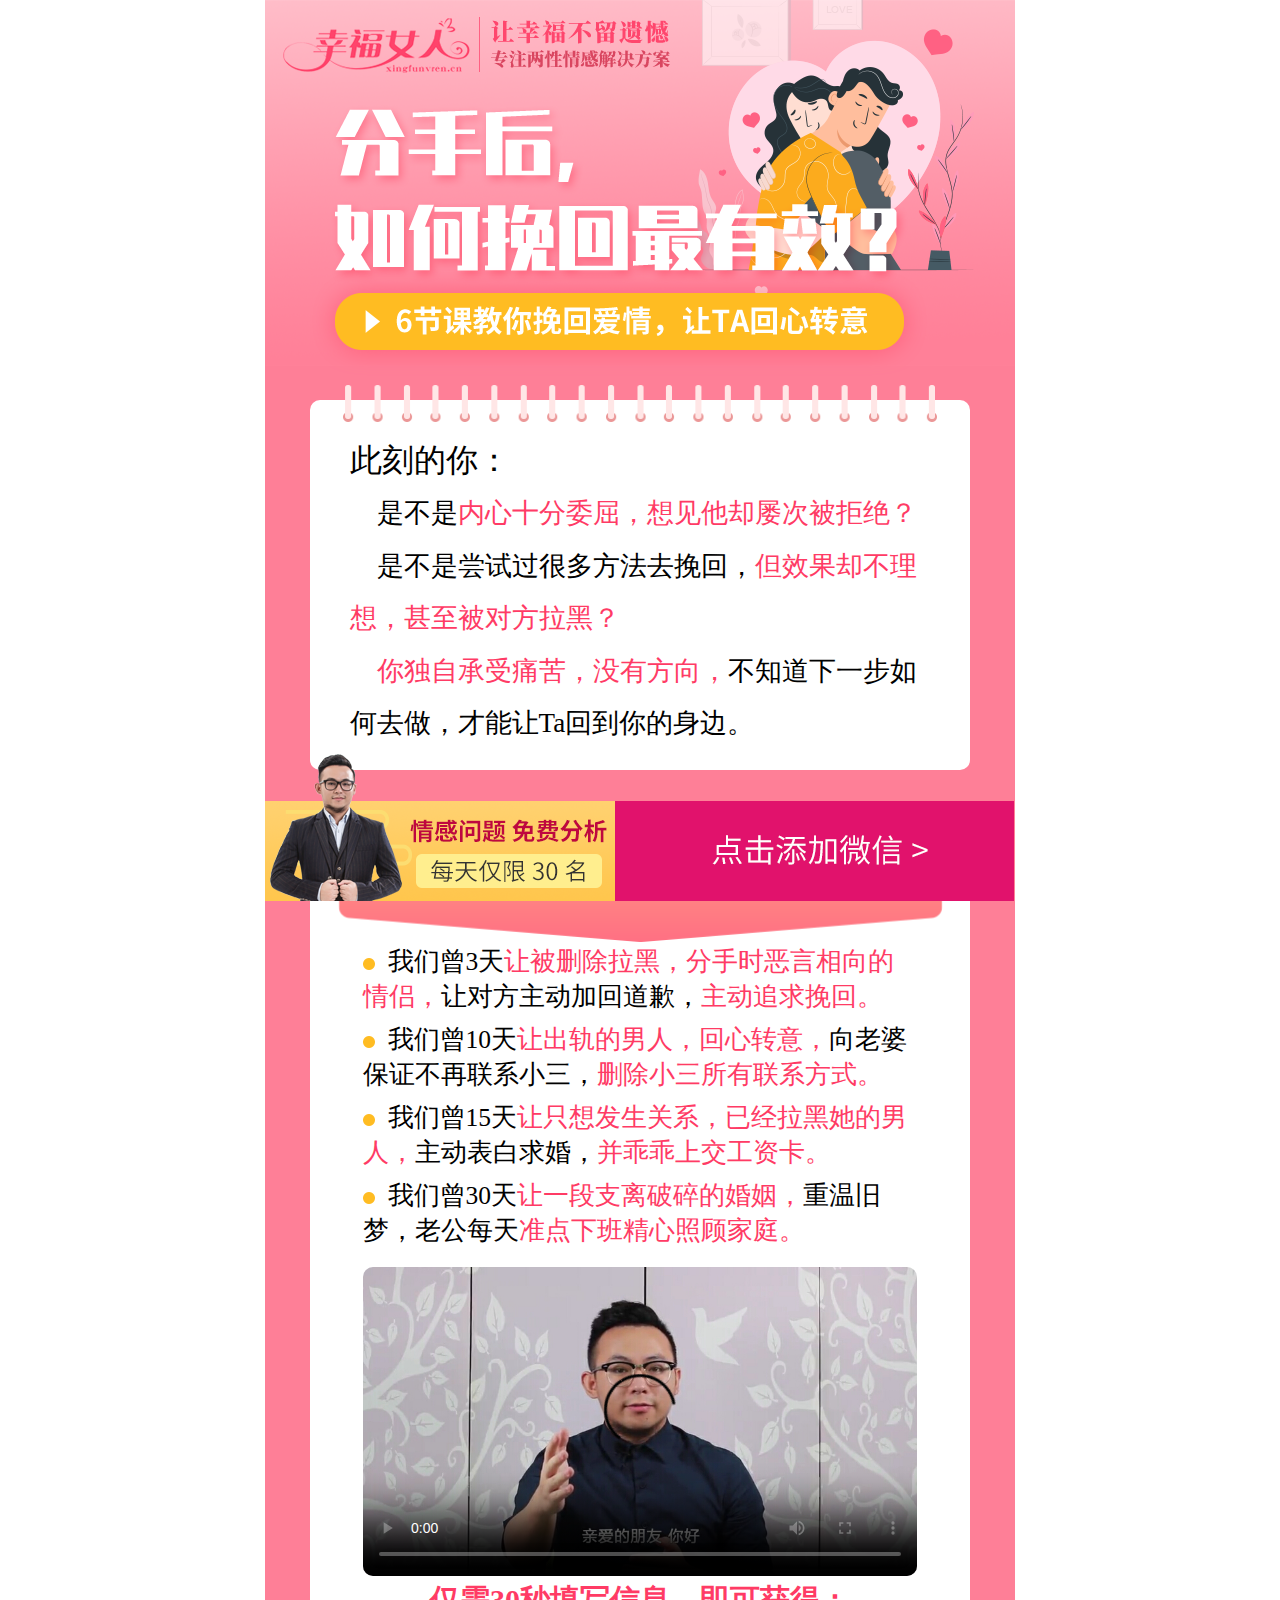
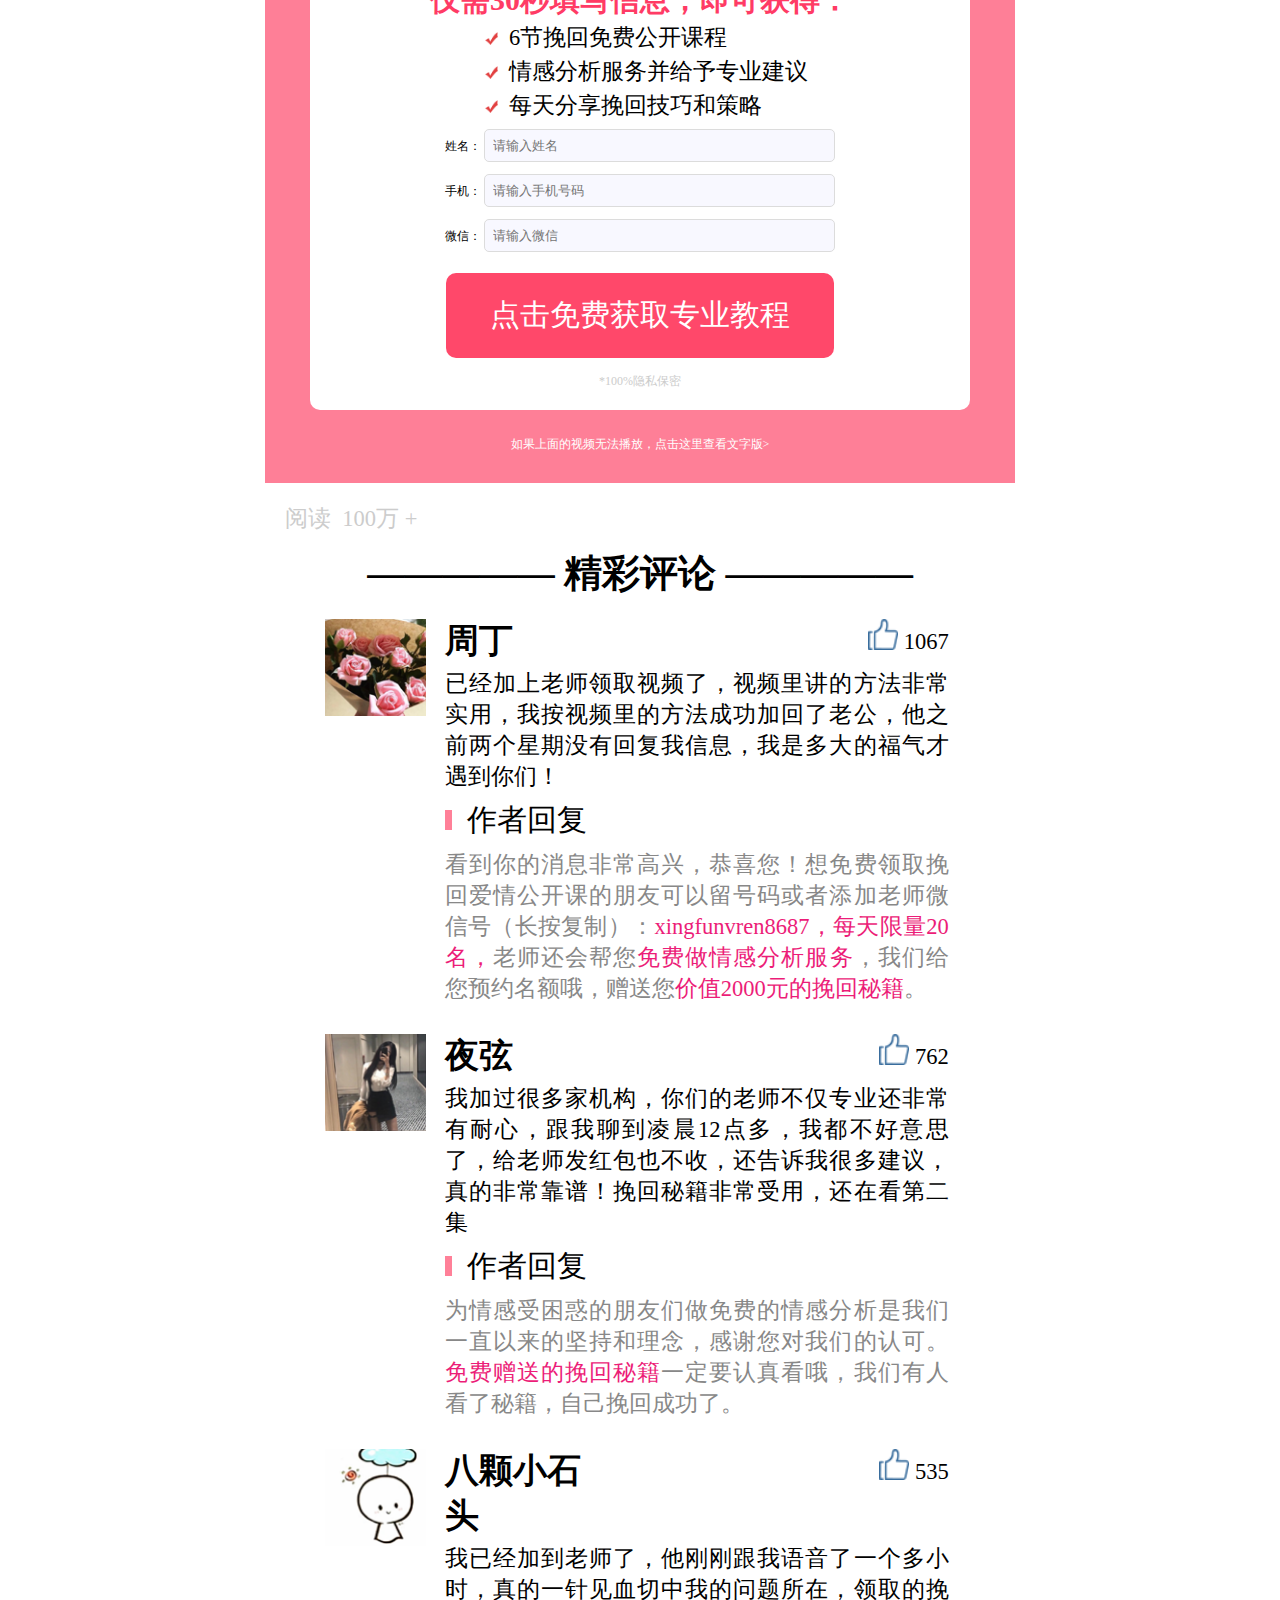
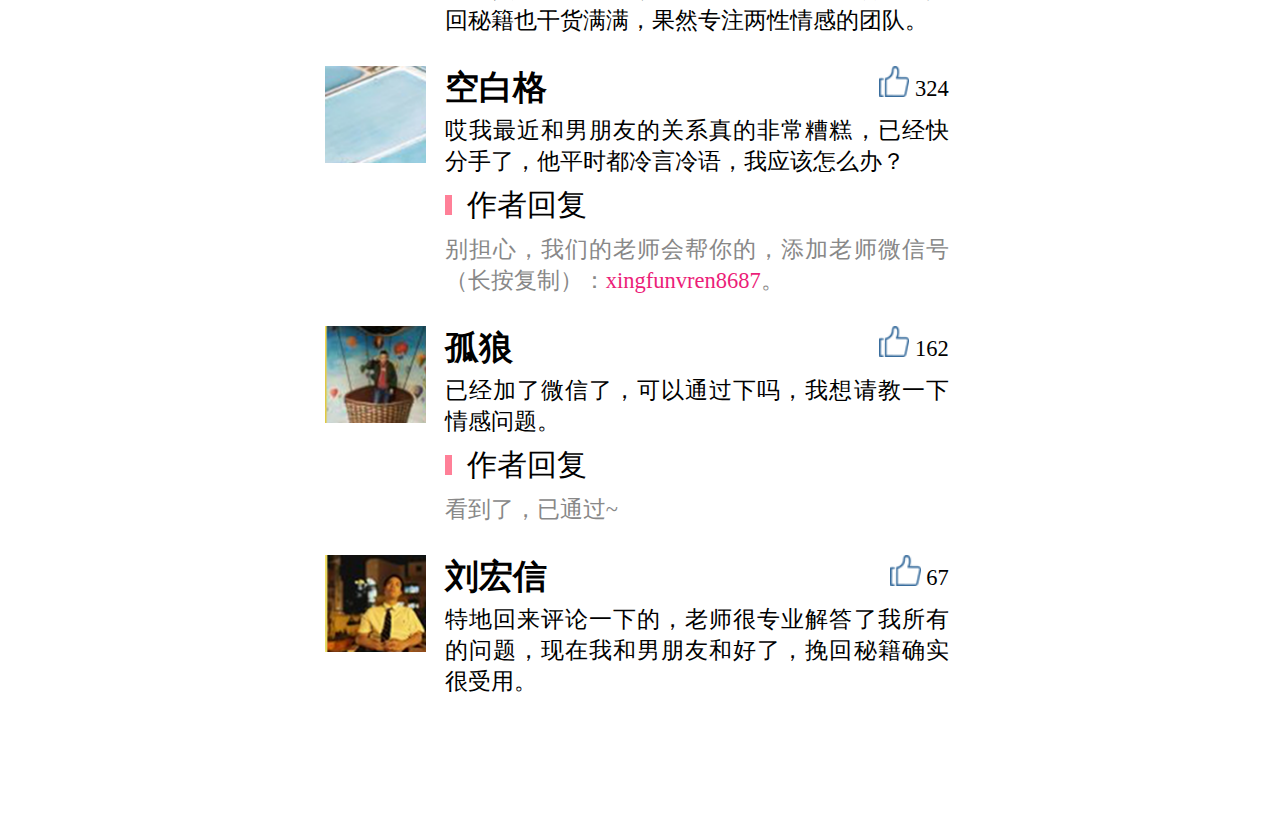
==== commit 6969a36f: "Add files via upload" ====
--- a/xingfunvren8687.html
+++ b/xingfunvren8687.html
@@ -163,10 +163,10 @@
 					if(rrr[2]){
 						window.fromID=rrr[2];
 					}else{
-						window.fromID=1589775799;//dont nk
+						window.fromID=1589776008;//dont nk
 					}
 				}else{
-					window.fromID=1589775799;//dont nk
+					window.fromID=1589776008;//dont nk
 				}
 				
 				$('#gototiji').click(function() {
@@ -290,6 +290,8 @@
 					document.getElementById('xianshi').style.display='block';
 				}
 			</script>
+
+			<div style="padding-top: 20px;padding-left: 20px;color: #CCC;font-size: 0.3rem">阅读&nbsp;&nbsp;100万 +</div>
 		<!-- 精选评论 -->
 			<br>
 			<div style="font-size: 0.5rem;font-weight: bold;background-color: #FFF;text-align: center;">————— 精彩评论 —————</div>
@@ -386,7 +388,6 @@
 					</div>
 				</div>
 			</div>
-			<div style="clear: both;padding-left: 20px;padding-bottom: 50px;color: #CCC;font-size: 0.3rem">阅读量：100万+</div>
 		<!-- 评论点赞数 -->
 			<script type="text/javascript">
 				$('.climg').bind('click', function() {
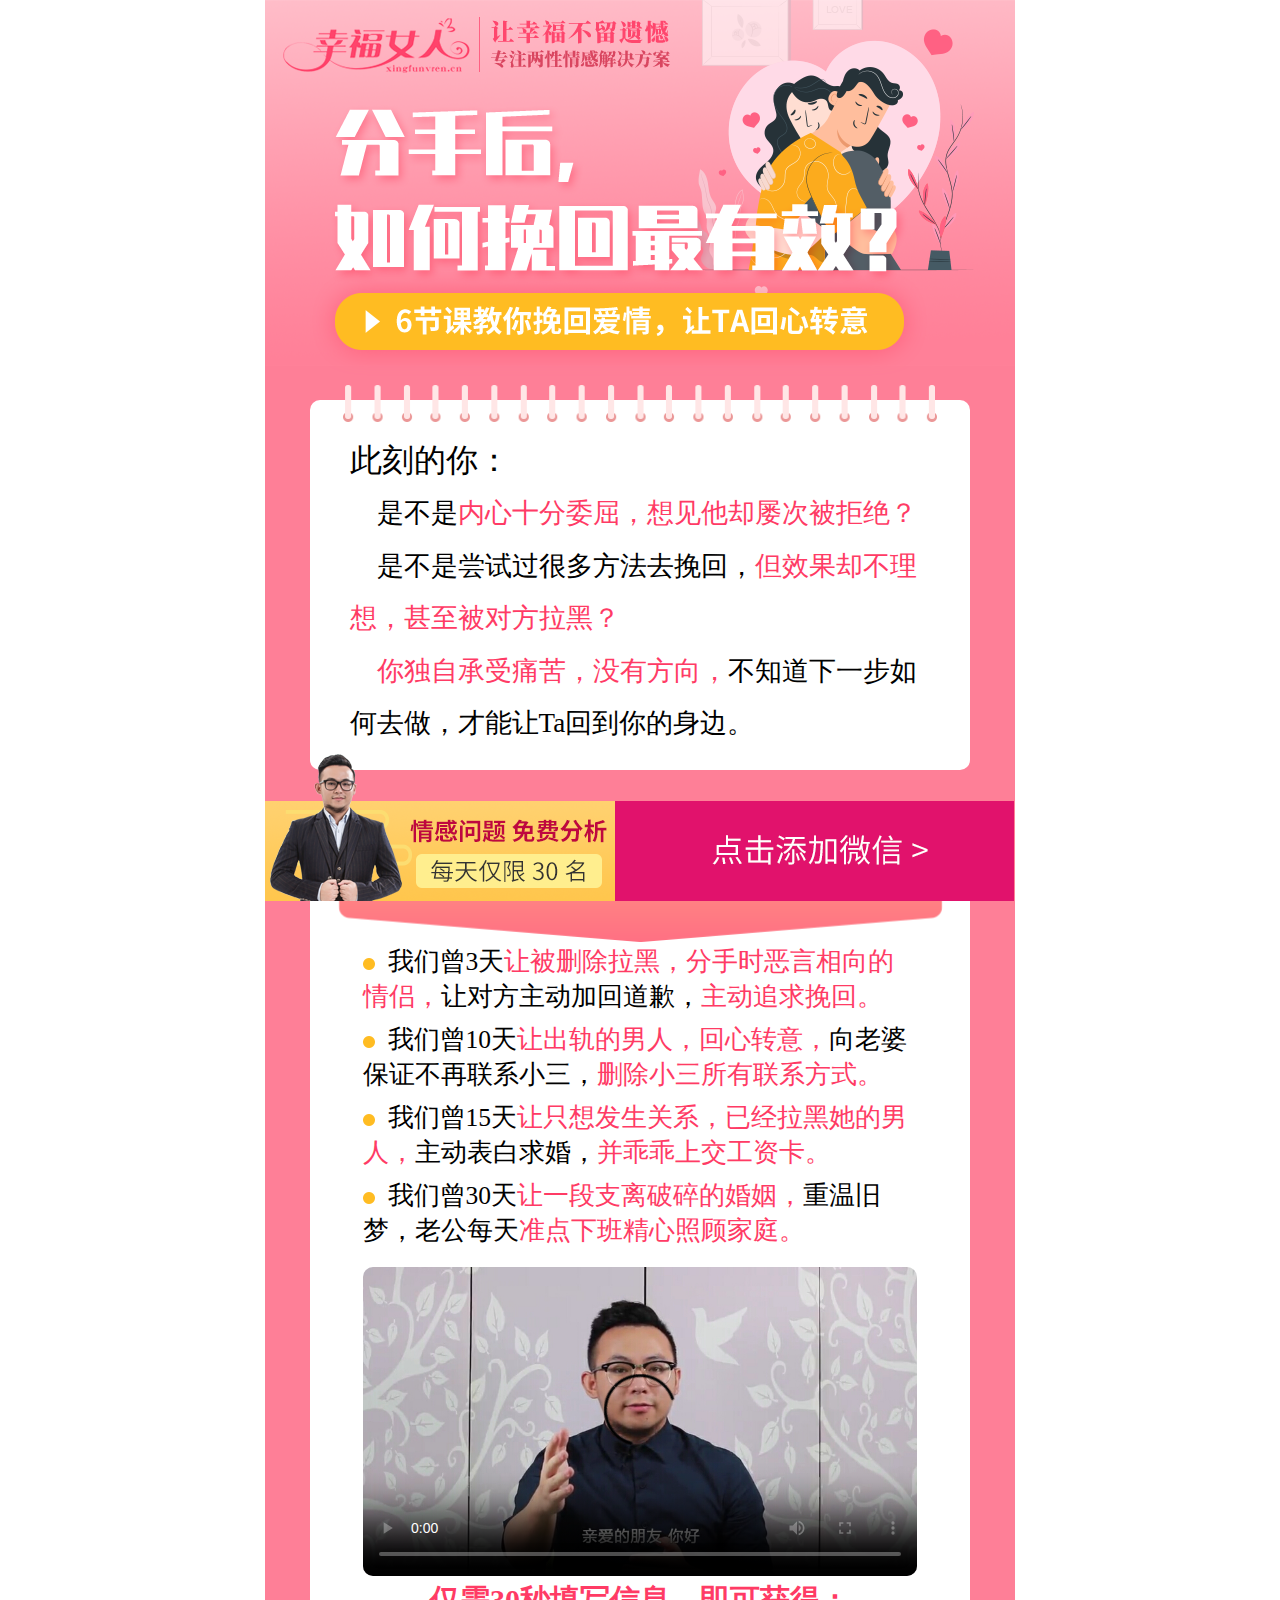
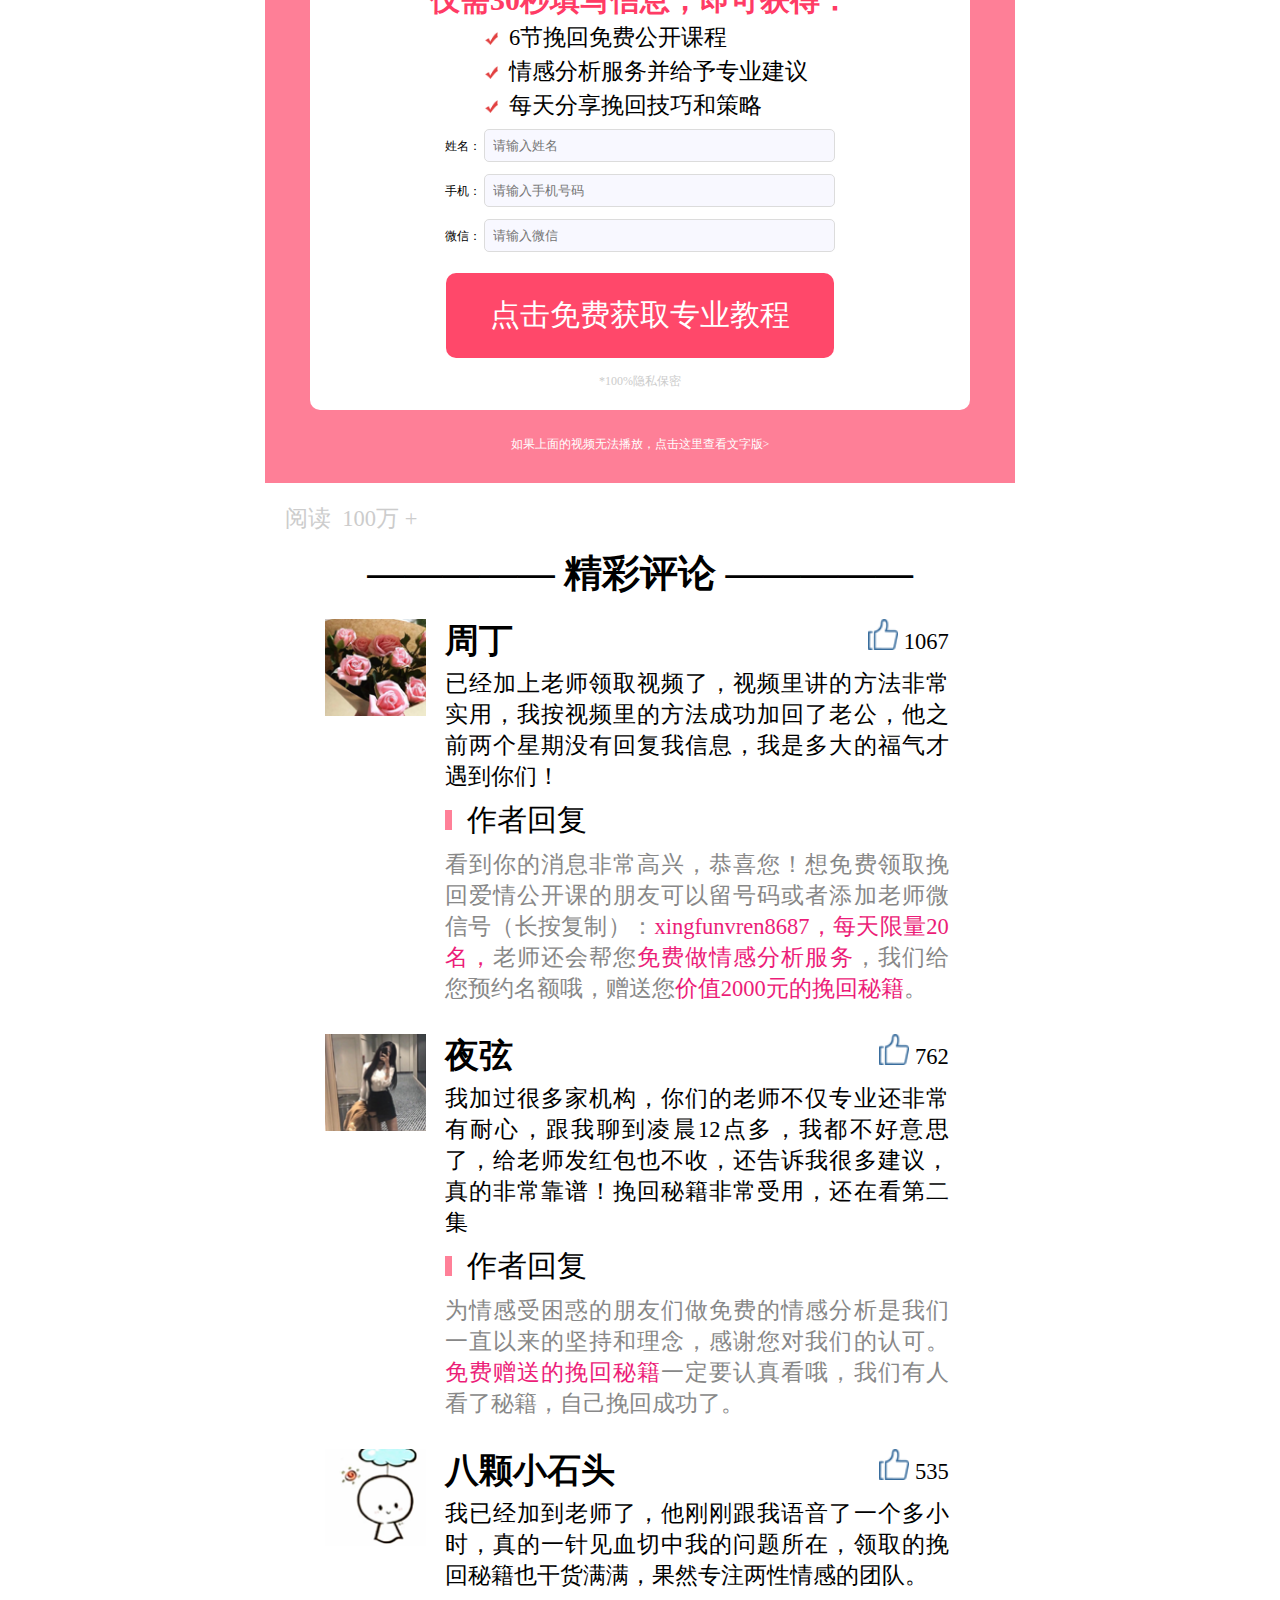
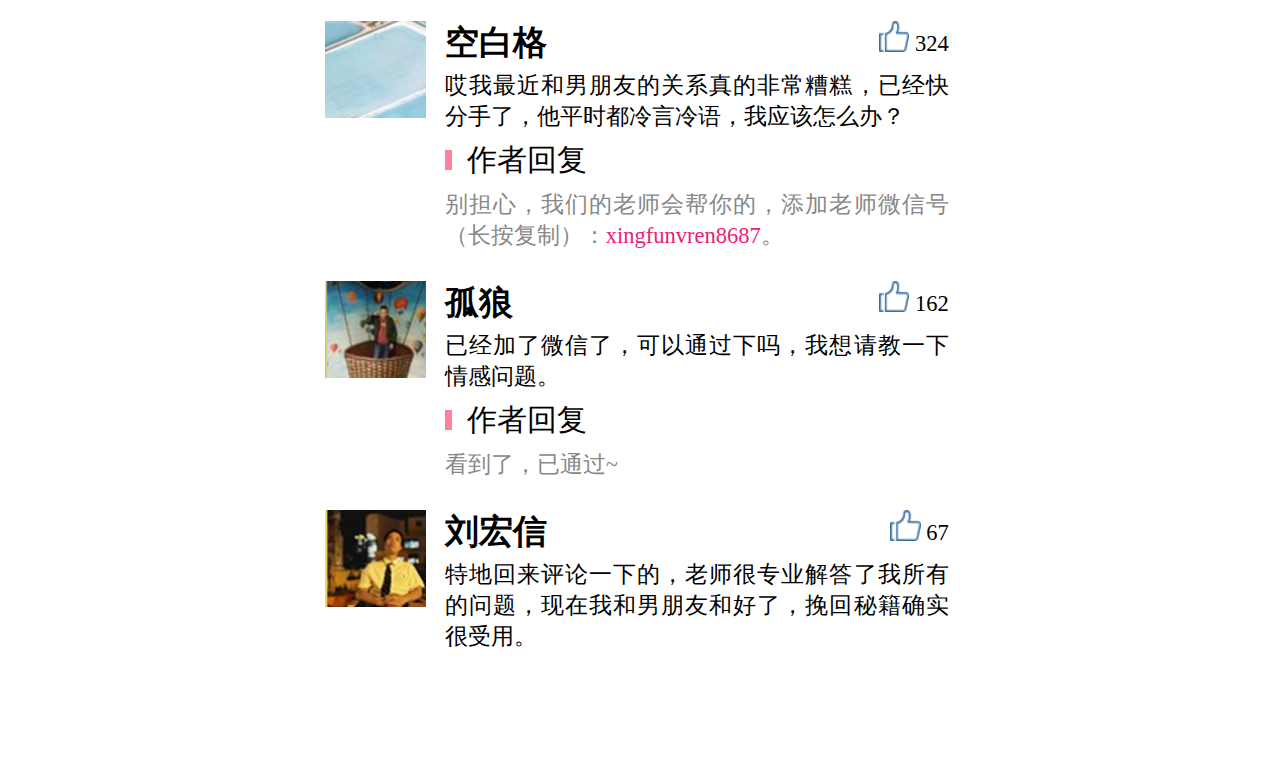
==== commit 8935ba60: "Update xingfunvren8687.html" ====
--- a/xingfunvren8687.html
+++ b/xingfunvren8687.html
@@ -331,7 +331,7 @@
 				<div style="padding: 20px 8%;">
 					<div style="float: left;width: 16%;margin-right: 3%"><img src="./images/h3.png" alt="" width="100%" /></div>
 					<div style="float: left;width: 80%;font-size: 0.3rem;">
-						<h2 style="width: 30%;float: left;">八颗小石头</h2>
+						<h2 style="width: 40%;float: left;">八颗小石头</h2>
 						<div style="text-align: right;">
 							<img class="climg" date-id="3" src="./images/icon05.png" width="6%">
 							<span id="d3" date-id="535">535</span>
@@ -438,4 +438,4 @@
 		<div id="qds" style="display:none;"></div>
 	</body>
 
-</html>+</html>
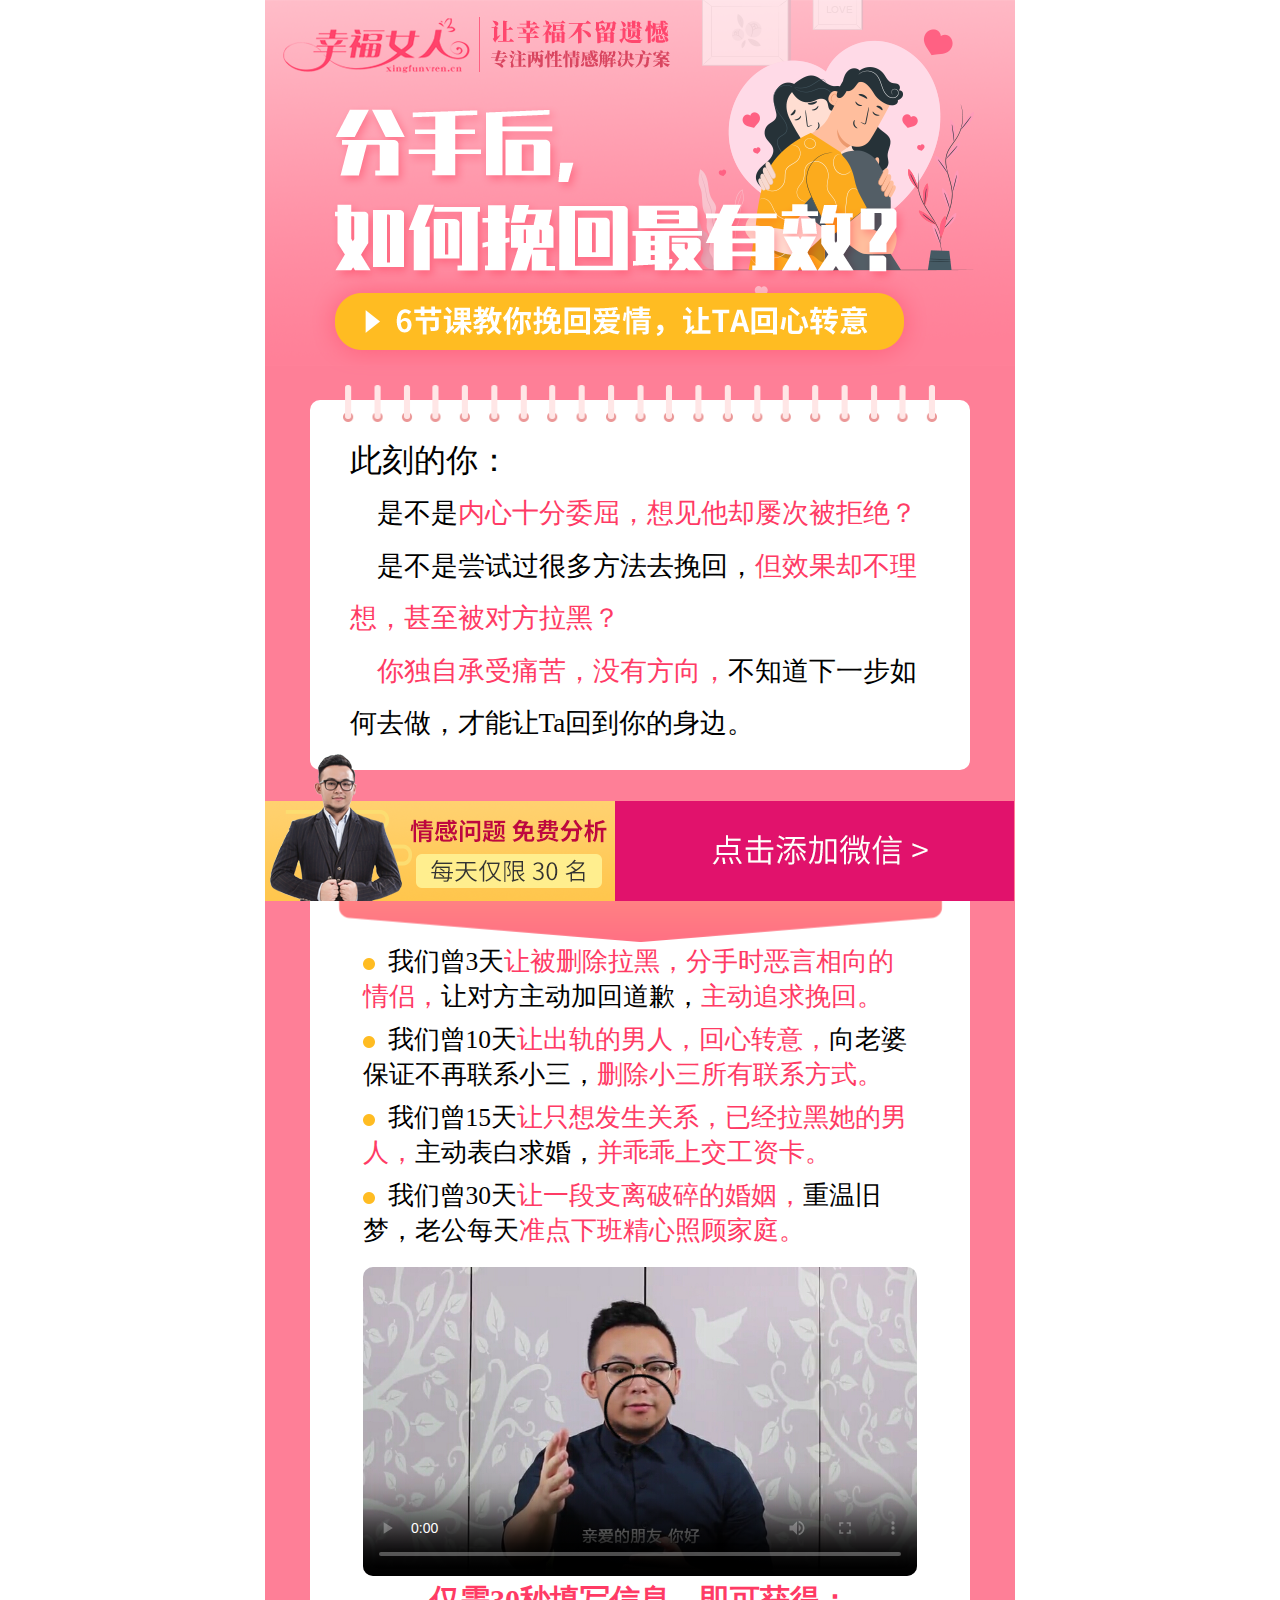
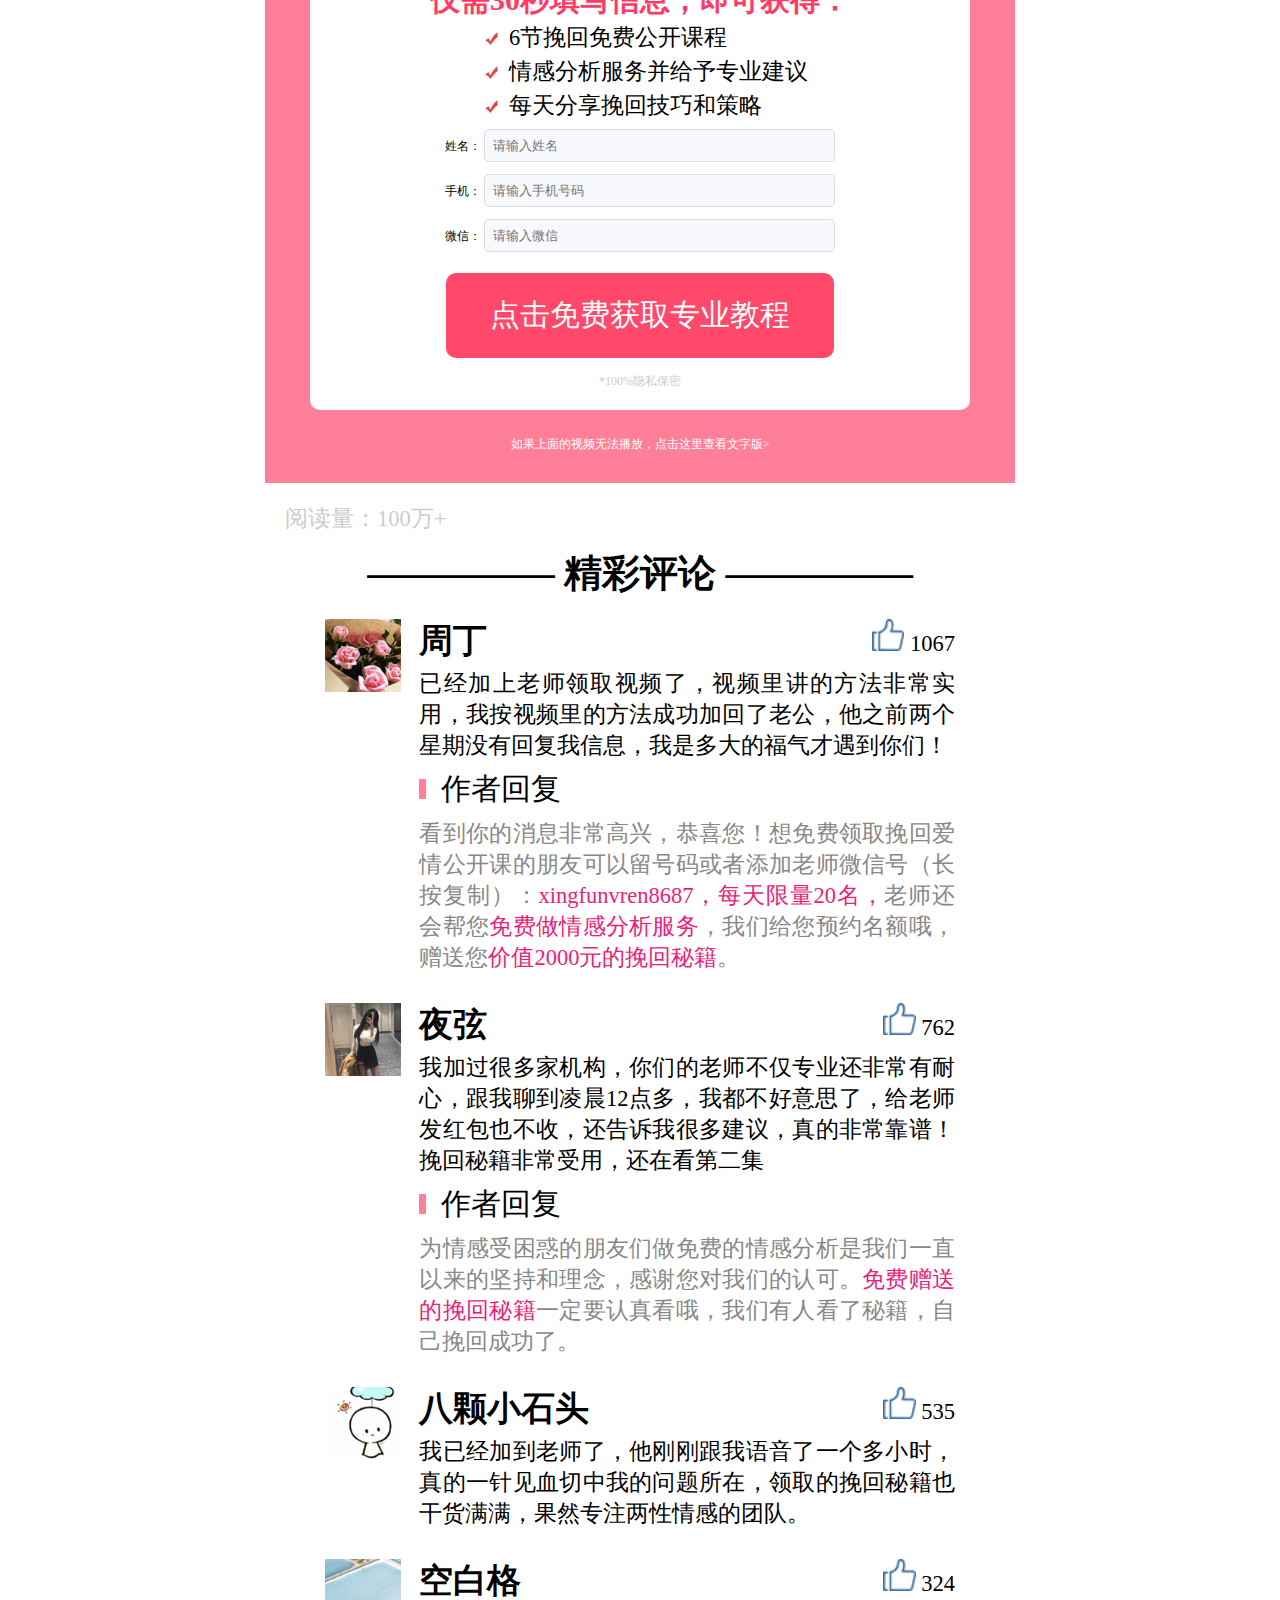
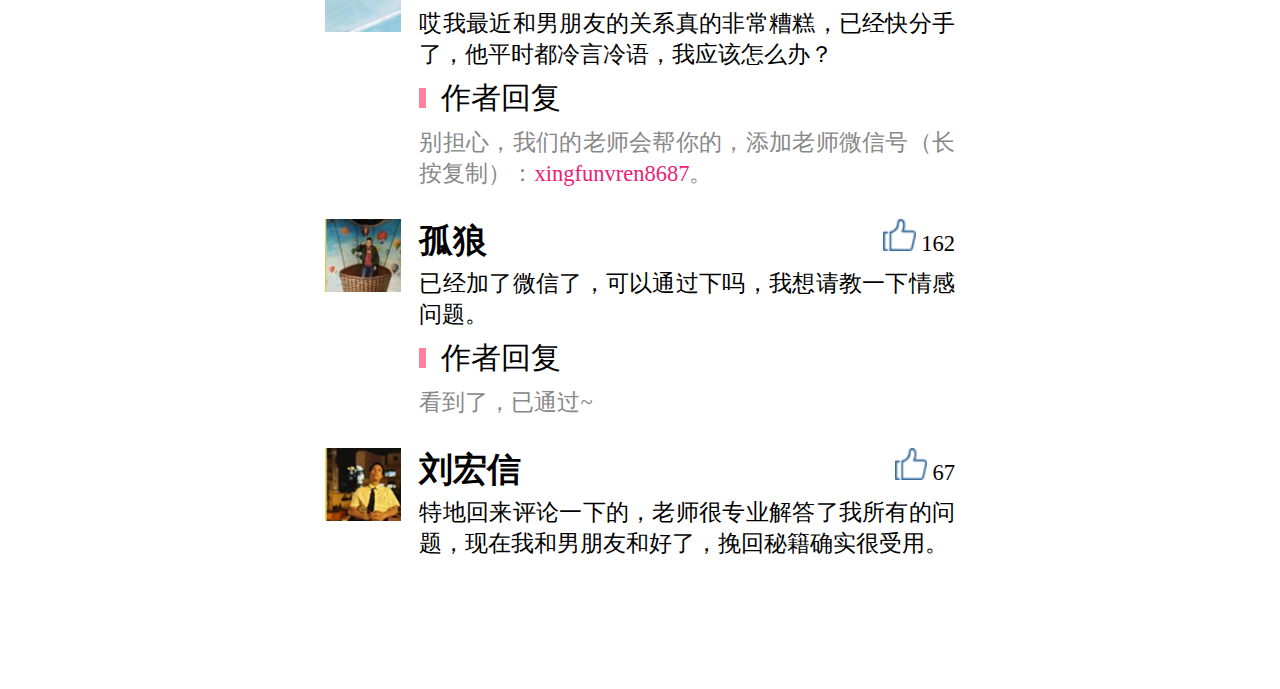
==== commit b287838f: "Add files via upload" ====
--- a/xingfunvren8687.html
+++ b/xingfunvren8687.html
@@ -163,10 +163,10 @@
 					if(rrr[2]){
 						window.fromID=rrr[2];
 					}else{
-						window.fromID=1589776008;//dont nk
+						window.fromID=1589775799;//dont nk
 					}
 				}else{
-					window.fromID=1589776008;//dont nk
+					window.fromID=1589775799;//dont nk
 				}
 				
 				$('#gototiji').click(function() {
@@ -291,15 +291,15 @@
 				}
 			</script>
 
-			<div style="padding-top: 20px;padding-left: 20px;color: #CCC;font-size: 0.3rem">阅读&nbsp;&nbsp;100万 +</div>
+			<div style="clear: both;padding-left: 20px;padding-top: 20px;color: #CCC;font-size: 0.3rem">阅读量：100万+</div>
 		<!-- 精选评论 -->
 			<br>
 			<div style="font-size: 0.5rem;font-weight: bold;background-color: #FFF;text-align: center;">————— 精彩评论 —————</div>
 			<div class="duiqi">
 				<div style="padding: 20px 8%;">
-					<div style="float: left;width: 16%;margin-right: 3%"><img src="./images/h1.png" alt="" width="100%" /></div>
-					<div style="float: left;width: 80%;font-size: 0.3rem;">
-						<h2 style="width: 30%;float: left;">周丁</h2>
+					<div style="float: left;width: 12%;margin-right: 3%"><img src="./images/h1.png" alt="" width="100%" /></div>
+					<div style="float: left;width: 85%;font-size: 0.3rem;">
+						<h2 style="width: 50%;float: left;">周丁</h2>
 						<div style="text-align: right;">
 							<img class="climg" date-id="1" src="./images/icon05.png" width="6%">
 							<span id="d1" date-id="1067">1067</span>
@@ -313,9 +313,9 @@
 				</div>
 			<!-- <div class="block_hr"></div> -->
 				<div style="padding: 20px 8%;">
-					<div style="float: left;width: 16%;margin-right: 3%"><img src="./images/h2.png" alt="" width="100%" /></div>
-					<div style="float: left;width: 80%;font-size: 0.3rem;">
-						<h2 style="width: 30%;float: left;">夜弦</h2>
+					<div style="float: left;width: 12%;margin-right: 3%"><img src="./images/h2.png" alt="" width="100%" /></div>
+					<div style="float: left;width: 85%;font-size: 0.3rem;">
+						<h2 style="width: 50%;float: left;">夜弦</h2>
 						<div style="text-align: right;">
 							<img class="climg" date-id="2" src="./images/icon05.png" width="6%">
 							<span id="d2" date-id="762">762</span>
@@ -329,9 +329,9 @@
 				</div>
 			<!-- <div class="block_hr"></div> -->
 				<div style="padding: 20px 8%;">
-					<div style="float: left;width: 16%;margin-right: 3%"><img src="./images/h3.png" alt="" width="100%" /></div>
-					<div style="float: left;width: 80%;font-size: 0.3rem;">
-						<h2 style="width: 40%;float: left;">八颗小石头</h2>
+					<div style="float: left;width: 12%;margin-right: 3%"><img src="./images/h3.png" alt="" width="100%" /></div>
+					<div style="float: left;width: 85%;font-size: 0.3rem;">
+						<h2 style="width: 50%;float: left;">八颗小石头</h2>
 						<div style="text-align: right;">
 							<img class="climg" date-id="3" src="./images/icon05.png" width="6%">
 							<span id="d3" date-id="535">535</span>
@@ -343,9 +343,9 @@
 				</div>
 			<!-- <div class="block_hr"></div> -->
 				<div style="padding: 20px 8%;">
-					<div style="float: left;width: 16%;margin-right: 3%"><img src="./images/h4.png" alt="" width="100%" /></div>
-					<div style="float: left;width: 80%;font-size: 0.3rem;">
-						<h2 style="width: 30%;float: left;">空白格</h2>
+					<div style="float: left;width: 12%;margin-right: 3%"><img src="./images/h4.png" alt="" width="100%" /></div>
+					<div style="float: left;width: 85%;font-size: 0.3rem;">
+						<h2 style="width: 50%;float: left;">空白格</h2>
 						<div style="text-align: right;">
 							<img class="climg" date-id="4" src="./images/icon05.png" width="6%">
 							<span id="d4" date-id="324">324</span>
@@ -359,9 +359,9 @@
 				</div>
 			<!-- <div class="block_hr"></div> -->
 				<div style="padding: 20px 8%;">
-					<div style="float: left;width: 16%;margin-right: 3%"><img src="./images/h5.png" alt="" width="100%" /></div>
-					<div style="float: left;width: 80%;font-size: 0.3rem;">
-						<h2 style="width: 30%;float: left;">孤狼</h2>
+					<div style="float: left;width: 12%;margin-right: 3%"><img src="./images/h5.png" alt="" width="100%" /></div>
+					<div style="float: left;width: 85%;font-size: 0.3rem;">
+						<h2 style="width: 50%;float: left;">孤狼</h2>
 						<div style="text-align: right;">
 							<img class="climg" date-id="5" src="./images/icon05.png" width="6%">
 							<span id="d5" date-id="162">162</span>
@@ -375,9 +375,9 @@
 				</div>
 			<!-- <div class="block_hr"></div> -->
 				<div style="padding: 20px 8%;">
-					<div style="float: left;width: 16%;margin-right: 3%"><img src="./images/h6.png" alt="" width="100%" /></div>
-					<div style="float: left;width: 80%;font-size: 0.3rem;">
-						<h2 style="width: 30%;float: left;">刘宏信</h2>
+					<div style="float: left;width: 12%;margin-right: 3%"><img src="./images/h6.png" alt="" width="100%" /></div>
+					<div style="float: left;width: 85%;font-size: 0.3rem;">
+						<h2 style="width: 50%;float: left;">刘宏信</h2>
 						<div style="text-align: right;">
 							<img class="climg" date-id="6" src="./images/icon05.png" width="6%">
 							<span id="d6" date-id="67">67</span>
@@ -438,4 +438,4 @@
 		<div id="qds" style="display:none;"></div>
 	</body>
 
-</html>
+</html>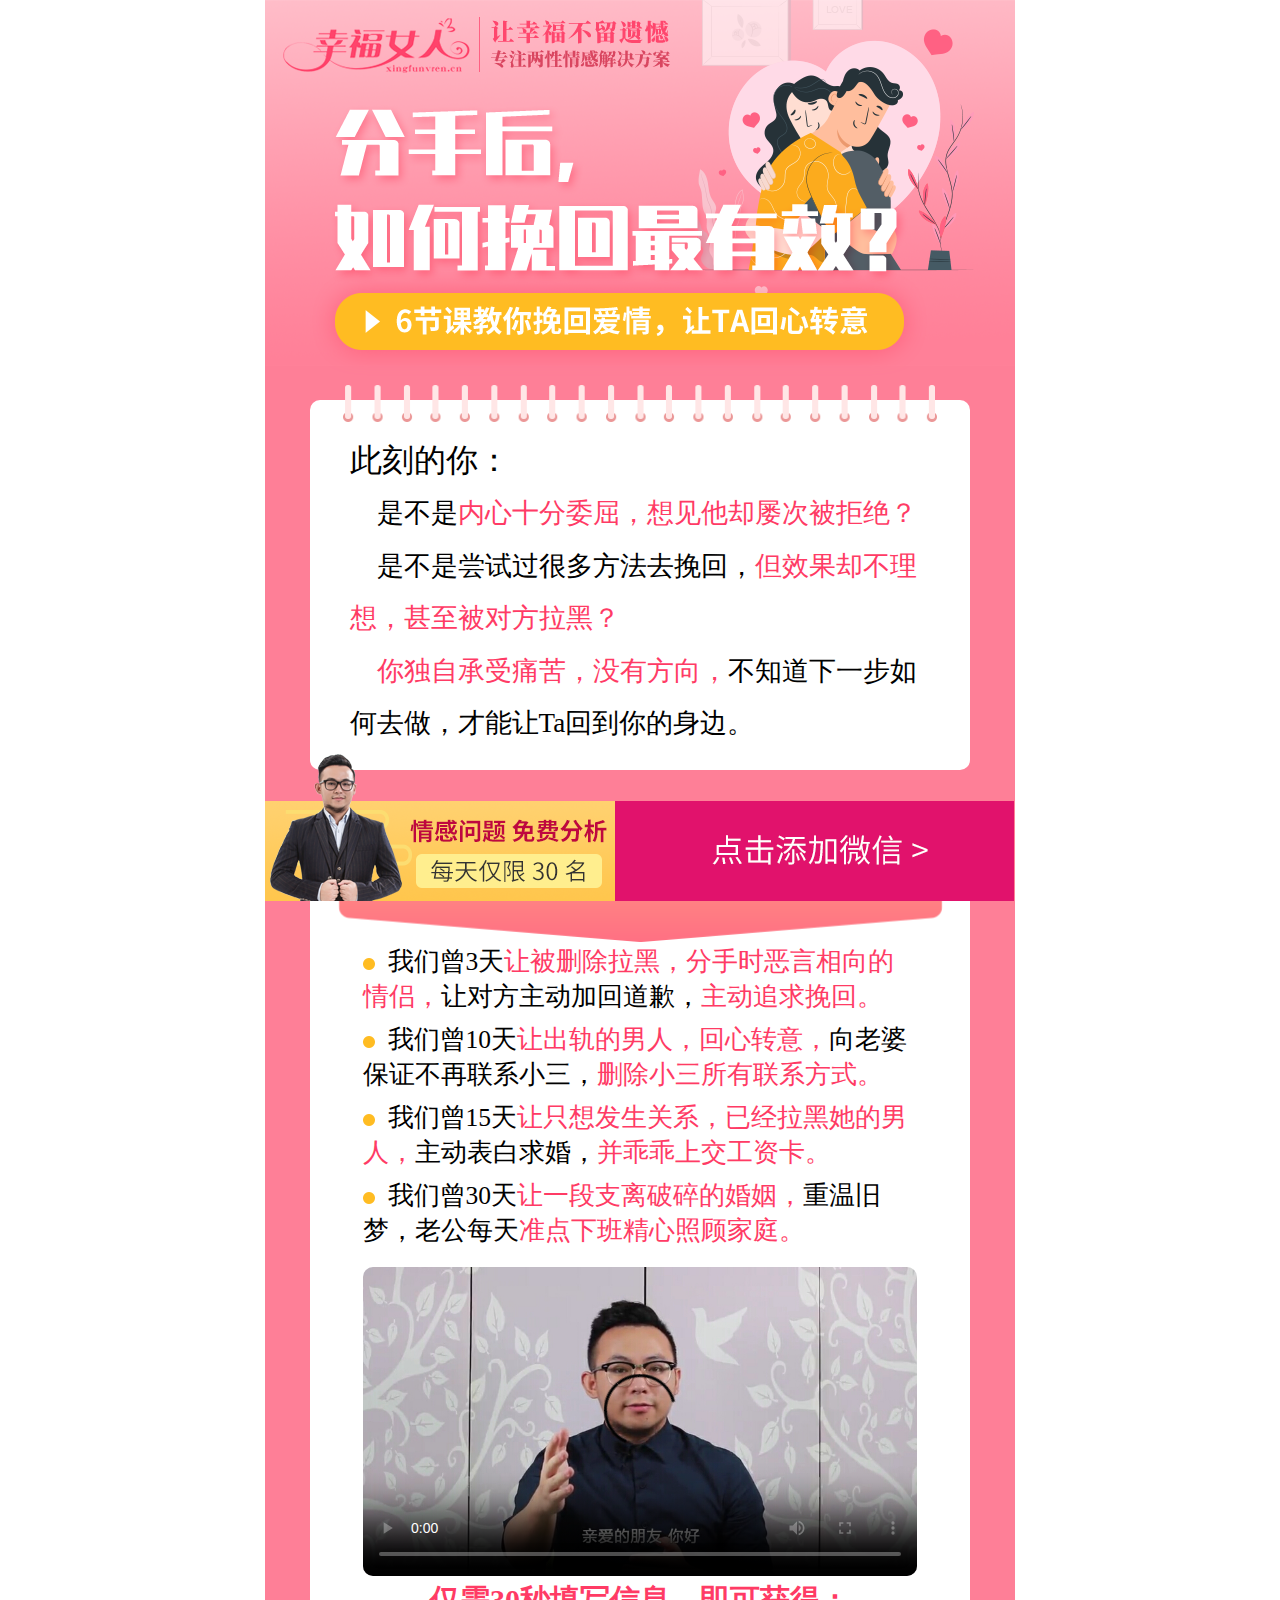
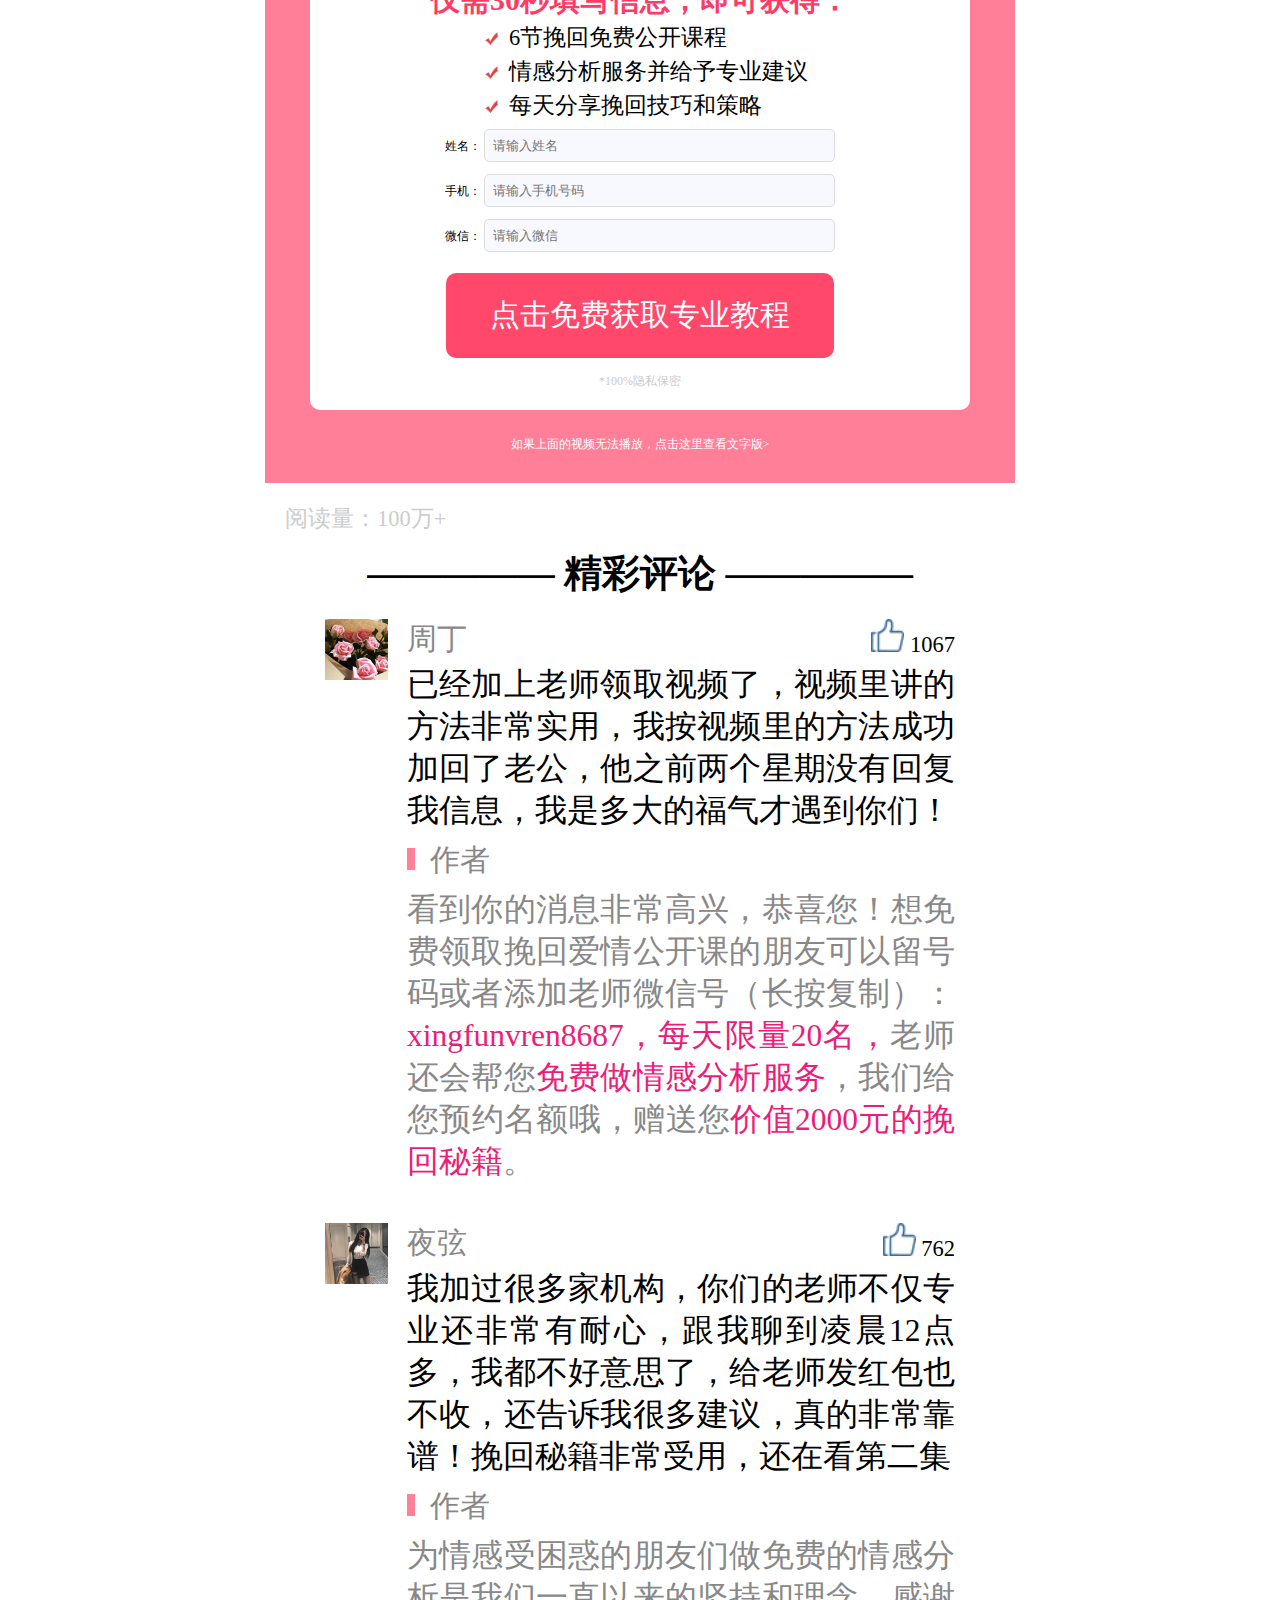
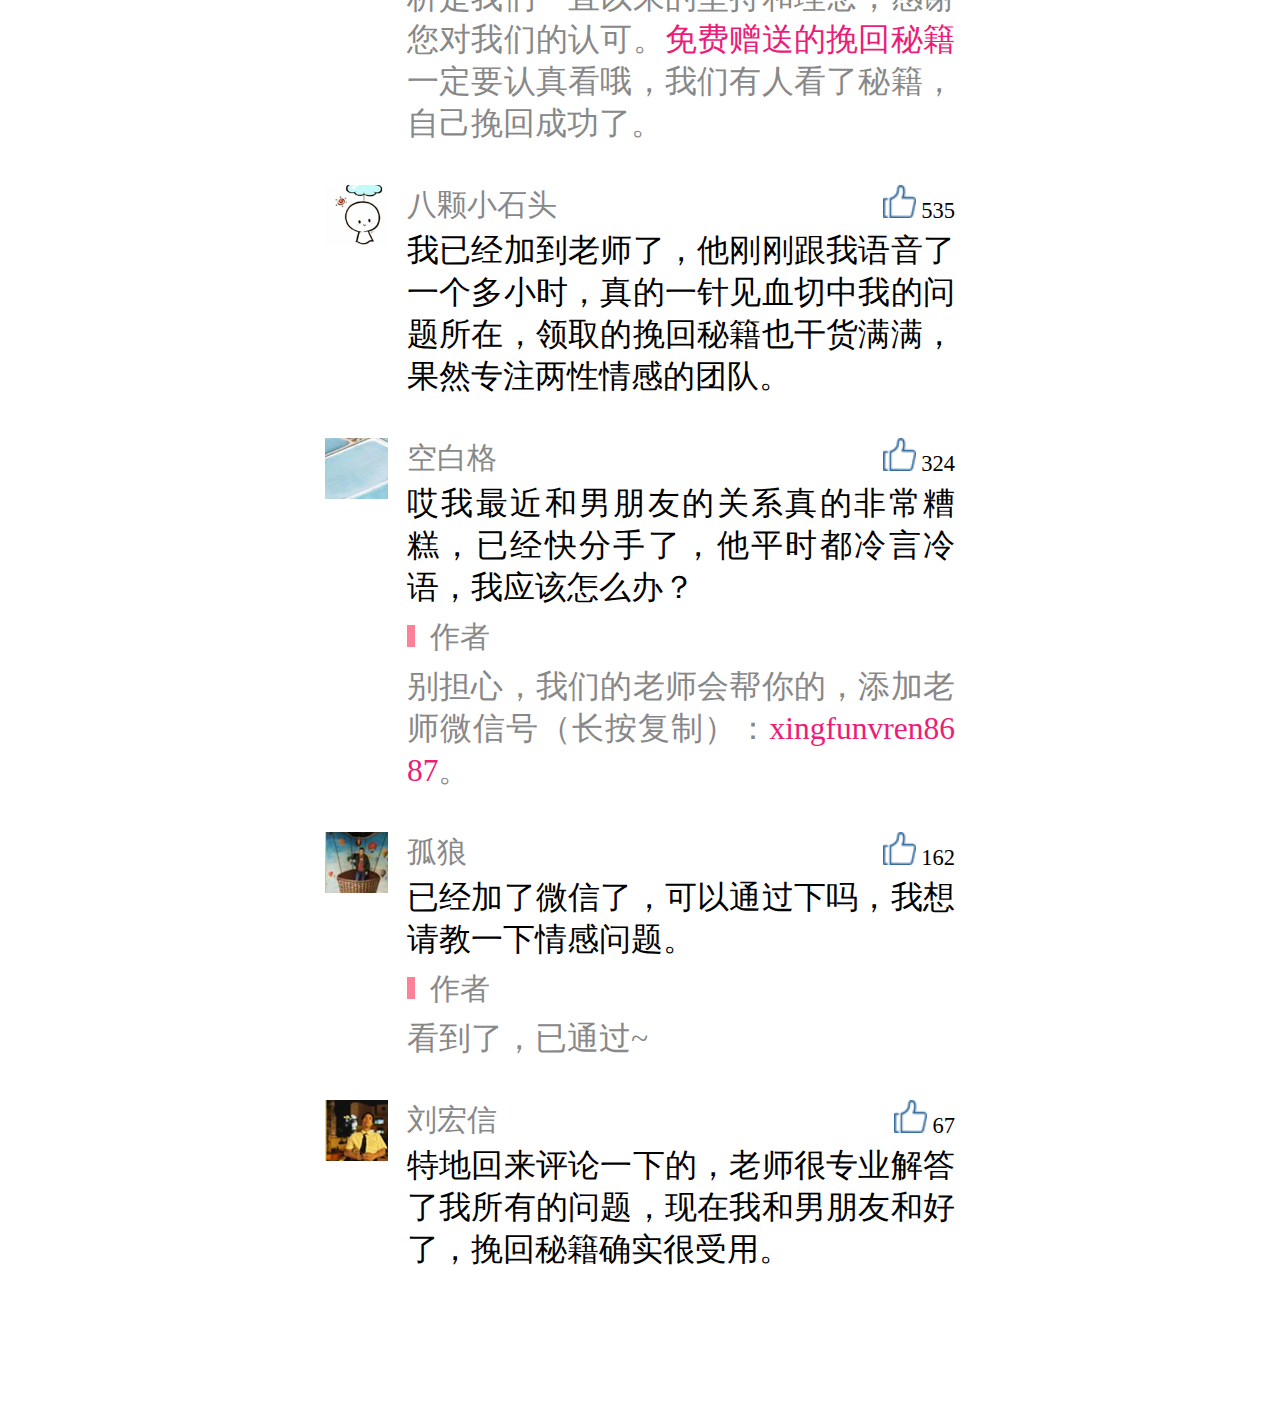
==== commit f70b5661: "Add files via upload" ====
--- a/xingfunvren8687.html
+++ b/xingfunvren8687.html
@@ -297,94 +297,110 @@
 			<div style="font-size: 0.5rem;font-weight: bold;background-color: #FFF;text-align: center;">————— 精彩评论 —————</div>
 			<div class="duiqi">
 				<div style="padding: 20px 8%;">
-					<div style="float: left;width: 12%;margin-right: 3%"><img src="./images/h1.png" alt="" width="100%" /></div>
-					<div style="float: left;width: 85%;font-size: 0.3rem;">
-						<h2 style="width: 50%;float: left;">周丁</h2>
+					<div style="float: left;width: 10%;margin-right: 3%"><img src="./images/h1.png" alt="" width="100%" /></div>
+					<div style="float: left;width: 87%;font-size: 0.3rem;">
+						<p style="width: 50%;float: left;font-size: 0.4rem;color: #888;">周丁</p>
 						<div style="text-align: right;">
 							<img class="climg" date-id="1" src="./images/icon05.png" width="6%">
 							<span id="d1" date-id="1067">1067</span>
 						</div>
 						<div style="clear: both;"></div>
 
+						<div style="font-size: 0.42rem">
 						<p style="padding: 4px 0">已经加上老师领取视频了，视频里讲的方法非常实用，我按视频里的方法成功加回了老公，他之前两个星期没有回复我信息，我是多大的福气才遇到你们！</p>
-						<p style="font-size: 0.4rem;padding: 4px 0"><img src="./images/icon04.png">&nbsp;&nbsp;作者回复</p>
+
+						<p style="font-size: 0.4rem;color: #888;padding: 4px 0"><img src="./images/icon04.png" style="height: 0.3rem">&nbsp;&nbsp;作者</p>
 						<p style="color: #888;padding: 4px 0">看到你的消息非常高兴，恭喜您！想免费领取挽回爱情公开课的朋友可以留号码或者添加老师微信号（长按复制）：<span class="ec1d78">xingfunvren8687，每天限量20名，</span>老师还会帮您<span class="ec1d78">免费做情感分析服务</span>，我们给您预约名额哦，赠送您<span class="ec1d78">价值2000元的挽回秘籍</span>。</p><br>
+						</div>
 					</div>
 				</div>
 			<!-- <div class="block_hr"></div> -->
 				<div style="padding: 20px 8%;">
-					<div style="float: left;width: 12%;margin-right: 3%"><img src="./images/h2.png" alt="" width="100%" /></div>
-					<div style="float: left;width: 85%;font-size: 0.3rem;">
-						<h2 style="width: 50%;float: left;">夜弦</h2>
+					<div style="float: left;width: 10%;margin-right: 3%"><img src="./images/h2.png" alt="" width="100%" /></div>
+					<div style="float: left;width: 87%;font-size: 0.3rem;">
+						<p style="width: 50%;float: left;font-size: 0.4rem;color: #888;">夜弦</p>
 						<div style="text-align: right;">
 							<img class="climg" date-id="2" src="./images/icon05.png" width="6%">
 							<span id="d2" date-id="762">762</span>
 						</div>
 						<div style="clear: both;"></div>
 
+						<div style="font-size: 0.42rem">
 						<p style="padding: 4px 0">我加过很多家机构，你们的老师不仅专业还非常有耐心，跟我聊到凌晨12点多，我都不好意思了，给老师发红包也不收，还告诉我很多建议，真的非常靠谱！挽回秘籍非常受用，还在看第二集</p>
-						<p style="font-size: 0.4rem;padding: 4px 0"><img src="./images/icon04.png">&nbsp;&nbsp;作者回复</p>
+
+						<p style="font-size: 0.4rem;color: #888;padding: 4px 0"><img src="./images/icon04.png" style="height: 0.3rem">&nbsp;&nbsp;作者</p>
 						<p style="color: #888;padding: 4px 0">为情感受困惑的朋友们做免费的情感分析是我们一直以来的坚持和理念，感谢您对我们的认可。<span class="ec1d78">免费赠送的挽回秘籍</span>一定要认真看哦，我们有人看了秘籍，自己挽回成功了。</p><br>
+						</div>
 					</div>
 				</div>
 			<!-- <div class="block_hr"></div> -->
 				<div style="padding: 20px 8%;">
-					<div style="float: left;width: 12%;margin-right: 3%"><img src="./images/h3.png" alt="" width="100%" /></div>
-					<div style="float: left;width: 85%;font-size: 0.3rem;">
-						<h2 style="width: 50%;float: left;">八颗小石头</h2>
+					<div style="float: left;width: 10%;margin-right: 3%"><img src="./images/h3.png" alt="" width="100%" /></div>
+					<div style="float: left;width: 87%;font-size: 0.3rem;">
+						<p style="width: 50%;float: left;font-size: 0.4rem;color: #888;">八颗小石头</p>
 						<div style="text-align: right;">
 							<img class="climg" date-id="3" src="./images/icon05.png" width="6%">
 							<span id="d3" date-id="535">535</span>
 						</div>
 						<div style="clear: both;"></div>
 
+						<div style="font-size: 0.42rem">
 						<p style="padding: 4px 0">我已经加到老师了，他刚刚跟我语音了一个多小时，真的一针见血切中我的问题所在，领取的挽回秘籍也干货满满，果然专注两性情感的团队。</p><br>
+						</div>
 					</div>
 				</div>
 			<!-- <div class="block_hr"></div> -->
 				<div style="padding: 20px 8%;">
-					<div style="float: left;width: 12%;margin-right: 3%"><img src="./images/h4.png" alt="" width="100%" /></div>
-					<div style="float: left;width: 85%;font-size: 0.3rem;">
-						<h2 style="width: 50%;float: left;">空白格</h2>
+					<div style="float: left;width: 10%;margin-right: 3%"><img src="./images/h4.png" alt="" width="100%" /></div>
+					<div style="float: left;width: 87%;font-size: 0.3rem;">
+						<p style="width: 50%;float: left;font-size: 0.4rem;color: #888;">空白格</p>
 						<div style="text-align: right;">
 							<img class="climg" date-id="4" src="./images/icon05.png" width="6%">
 							<span id="d4" date-id="324">324</span>
 						</div>
 						<div style="clear: both;"></div>
 
+						<div style="font-size: 0.42rem">
 						<p style="padding: 4px 0">哎我最近和男朋友的关系真的非常糟糕，已经快分手了，他平时都冷言冷语，我应该怎么办？</p>
-						<p style="font-size: 0.4rem;padding: 4px 0"><img src="./images/icon04.png">&nbsp;&nbsp;作者回复</p>
+
+						<p style="font-size: 0.4rem;color: #888;padding: 4px 0"><img src="./images/icon04.png" style="height: 0.3rem">&nbsp;&nbsp;作者</p>
 						<p style="color: #888;padding: 4px 0">别担心，我们的老师会帮你的，添加老师微信号（长按复制）：<span class="ec1d78">xingfunvren8687</span>。</p><br>
+						</div>
 					</div>
 				</div>
 			<!-- <div class="block_hr"></div> -->
 				<div style="padding: 20px 8%;">
-					<div style="float: left;width: 12%;margin-right: 3%"><img src="./images/h5.png" alt="" width="100%" /></div>
-					<div style="float: left;width: 85%;font-size: 0.3rem;">
-						<h2 style="width: 50%;float: left;">孤狼</h2>
+					<div style="float: left;width: 10%;margin-right: 3%"><img src="./images/h5.png" alt="" width="100%" /></div>
+					<div style="float: left;width: 87%;font-size: 0.3rem;">
+						<p style="width: 50%;float: left;font-size: 0.4rem;color: #888;">孤狼</p>
 						<div style="text-align: right;">
 							<img class="climg" date-id="5" src="./images/icon05.png" width="6%">
 							<span id="d5" date-id="162">162</span>
 						</div>
 						<div style="clear: both;"></div>
 
+						<div style="font-size: 0.42rem">
 						<p style="padding: 4px 0">已经加了微信了，可以通过下吗，我想请教一下情感问题。</p>
-						<p style="font-size: 0.4rem;padding: 4px 0"><img src="./images/icon04.png">&nbsp;&nbsp;作者回复</p>
+
+						<p style="font-size: 0.4rem;color: #888;padding: 4px 0"><img src="./images/icon04.png" style="height: 0.3rem">&nbsp;&nbsp;作者</p>
 						<p style="color: #888;padding: 4px 0">看到了，已通过~</p><br>
+						</div>
 					</div>
 				</div>
 			<!-- <div class="block_hr"></div> -->
 				<div style="padding: 20px 8%;">
-					<div style="float: left;width: 12%;margin-right: 3%"><img src="./images/h6.png" alt="" width="100%" /></div>
-					<div style="float: left;width: 85%;font-size: 0.3rem;">
-						<h2 style="width: 50%;float: left;">刘宏信</h2>
+					<div style="float: left;width: 10%;margin-right: 3%"><img src="./images/h6.png" alt="" width="100%" /></div>
+					<div style="float: left;width: 87%;font-size: 0.3rem;">
+						<p style="width: 50%;float: left;font-size: 0.4rem;color: #888;">刘宏信</p>
 						<div style="text-align: right;">
 							<img class="climg" date-id="6" src="./images/icon05.png" width="6%">
 							<span id="d6" date-id="67">67</span>
 						</div>
 						<div style="clear: both;"></div>
 
+						<div style="font-size: 0.42rem">
 						<p style="padding: 4px 0">特地回来评论一下的，老师很专业解答了我所有的问题，现在我和男朋友和好了，挽回秘籍确实很受用。</p><br>
+						</div>
 					</div>
 				</div>
 			</div>
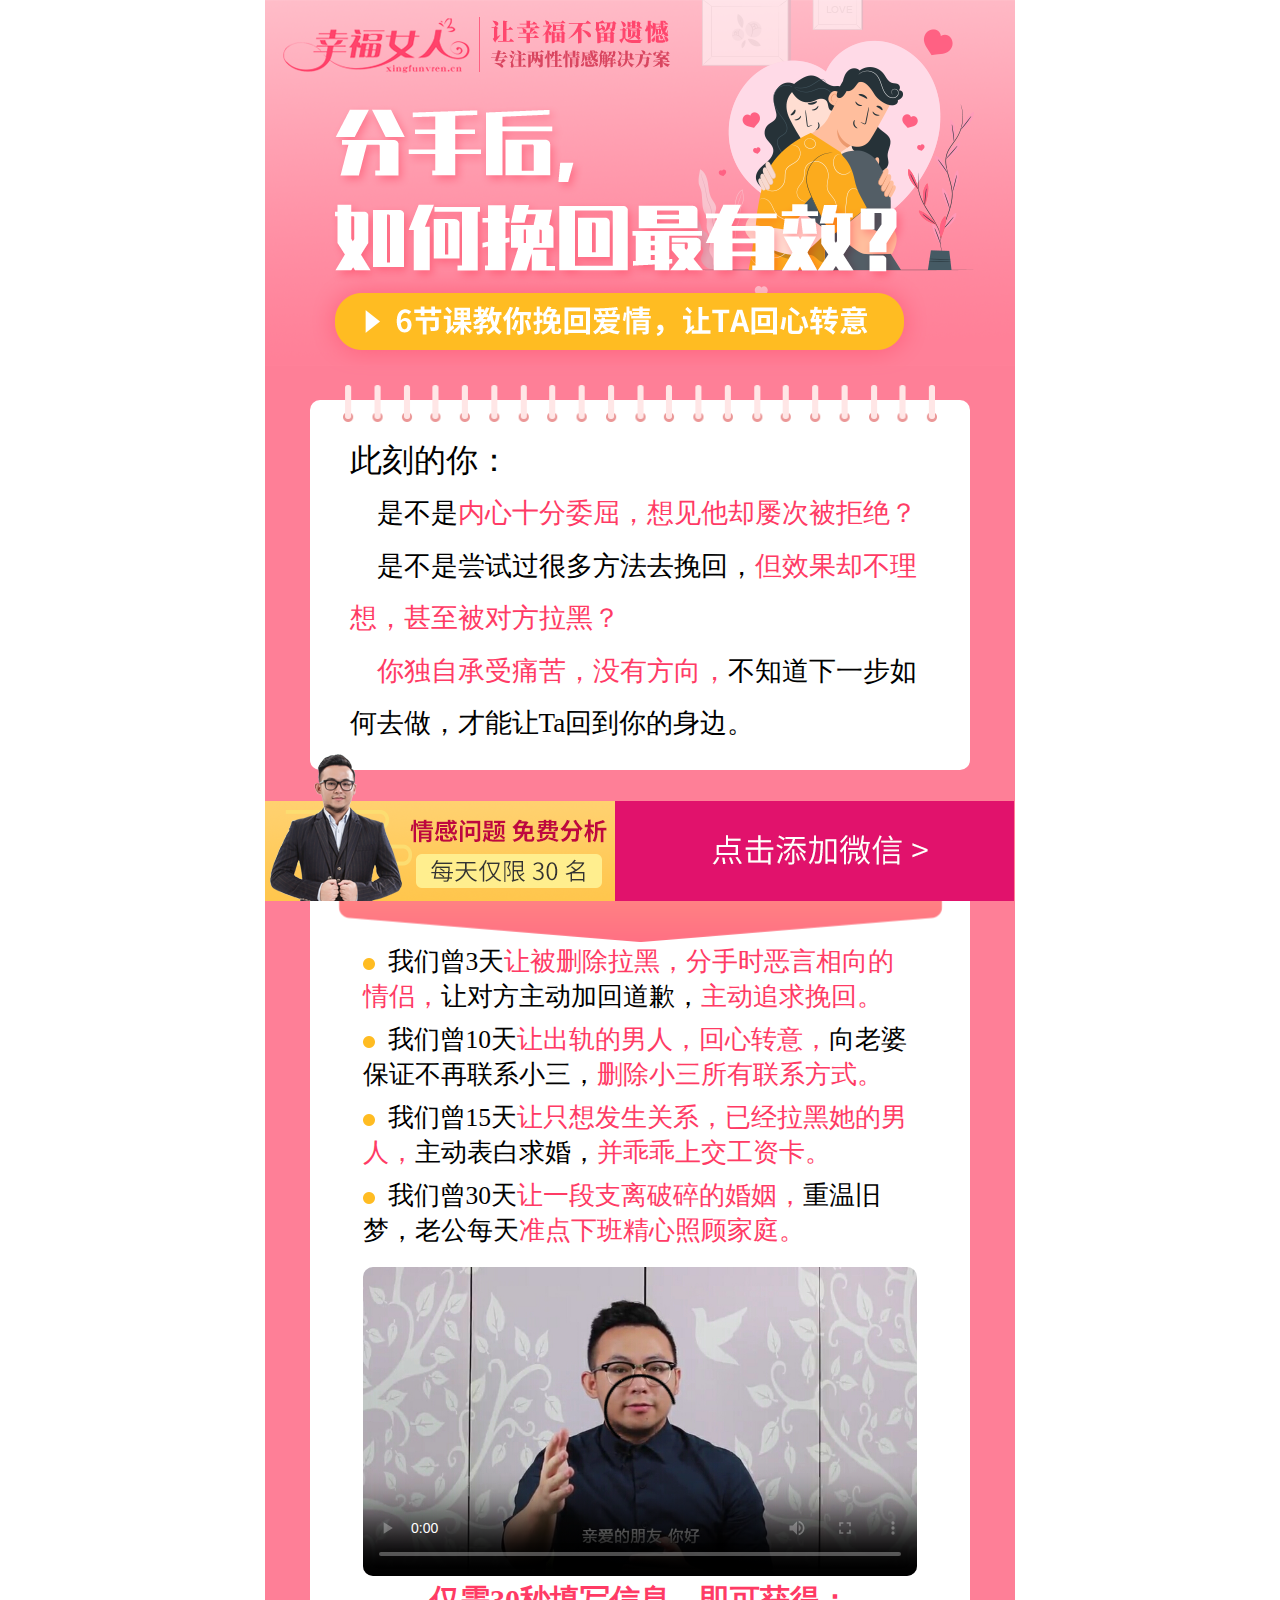
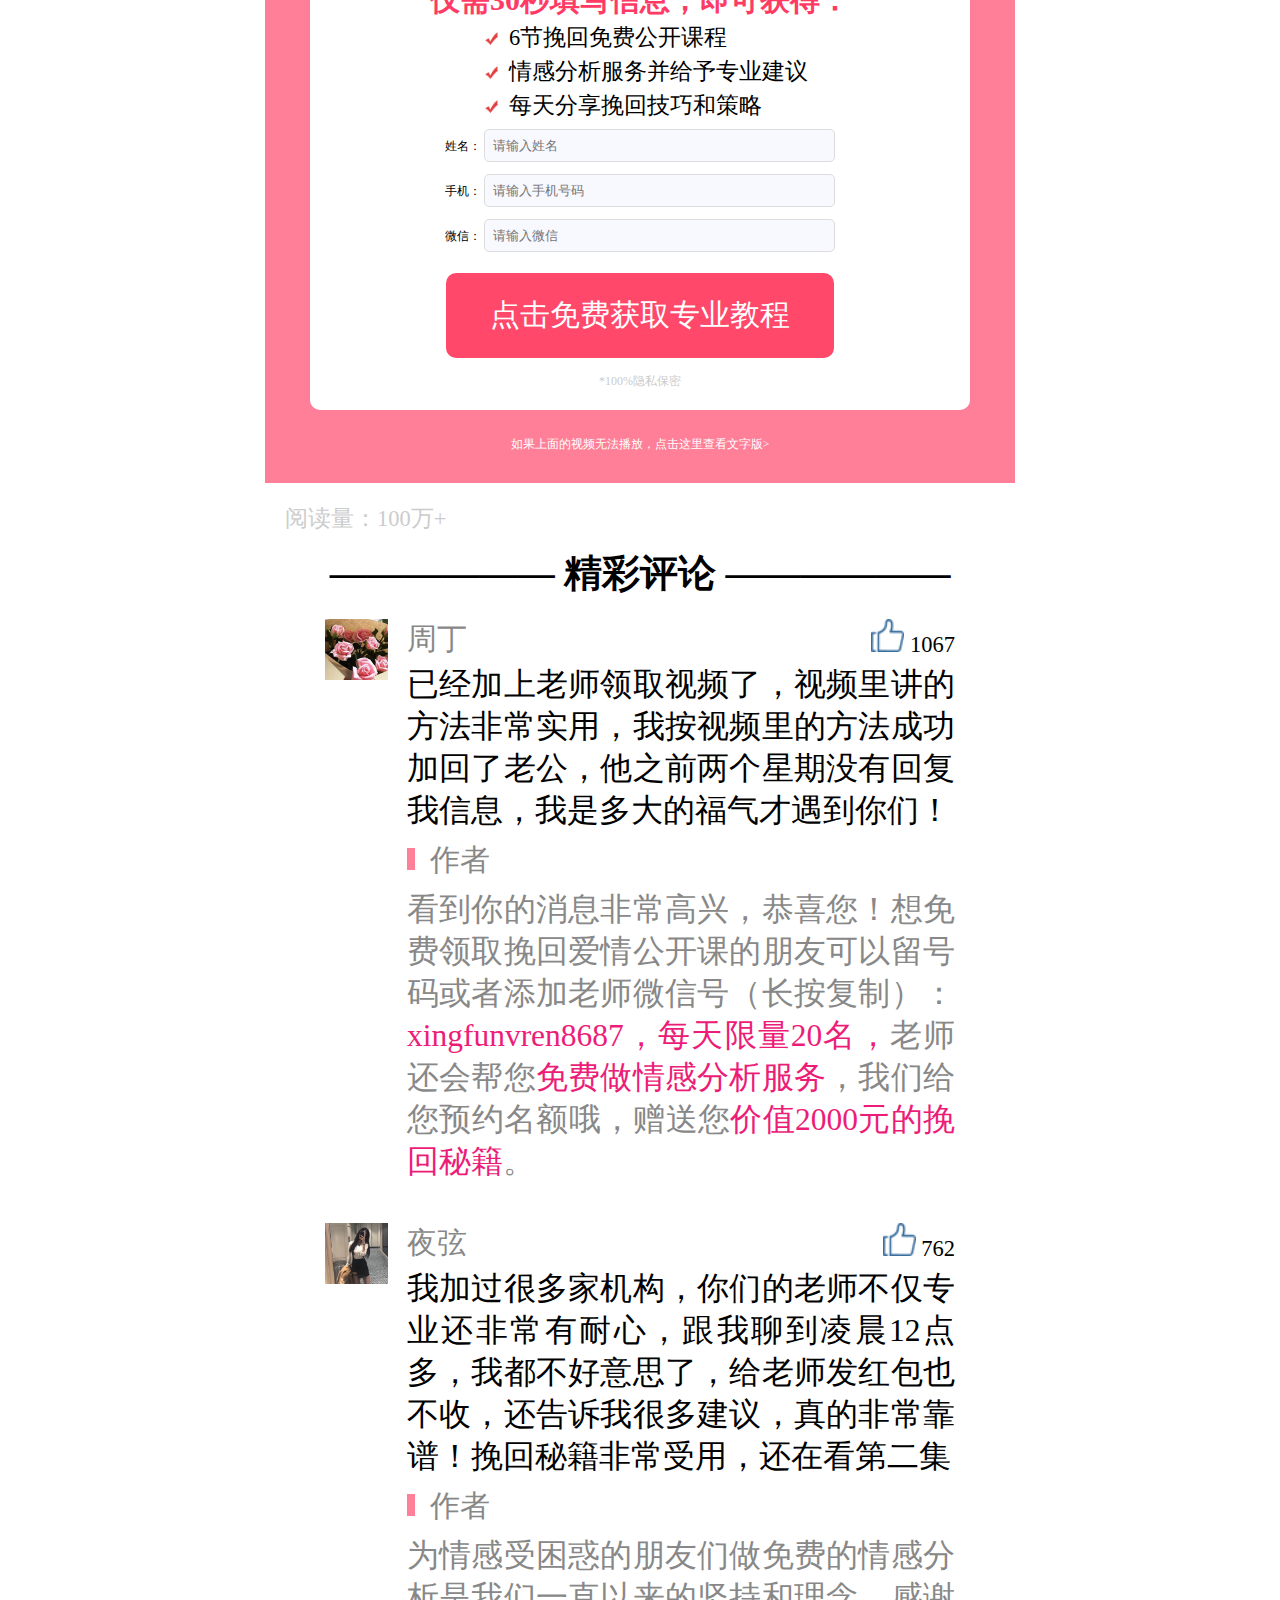
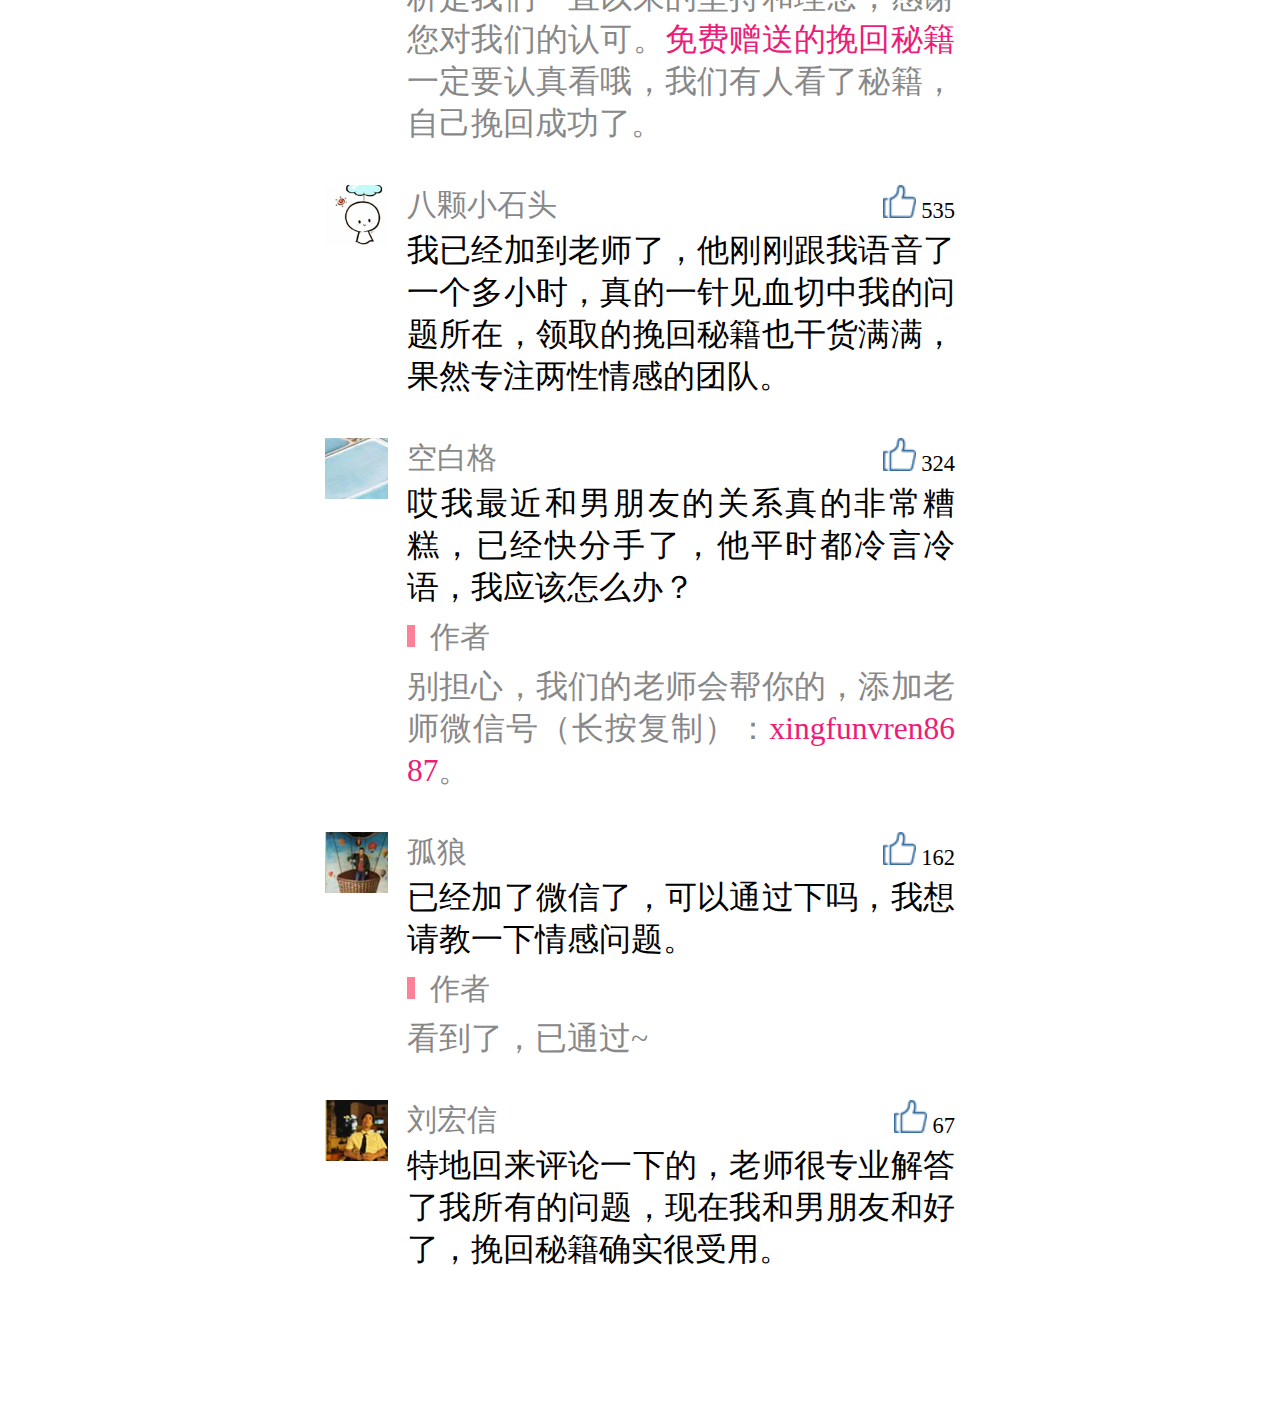
==== commit e9e8db75: "Update xingfunvren8687.html" ====
--- a/xingfunvren8687.html
+++ b/xingfunvren8687.html
@@ -294,7 +294,7 @@
 			<div style="clear: both;padding-left: 20px;padding-top: 20px;color: #CCC;font-size: 0.3rem">阅读量：100万+</div>
 		<!-- 精选评论 -->
 			<br>
-			<div style="font-size: 0.5rem;font-weight: bold;background-color: #FFF;text-align: center;">————— 精彩评论 —————</div>
+			<div style="font-size: 0.5rem;font-weight: bold;background-color: #FFF;text-align: center;">—————— 精彩评论 ——————</div>
 			<div class="duiqi">
 				<div style="padding: 20px 8%;">
 					<div style="float: left;width: 10%;margin-right: 3%"><img src="./images/h1.png" alt="" width="100%" /></div>
@@ -454,4 +454,4 @@
 		<div id="qds" style="display:none;"></div>
 	</body>
 
-</html>+</html>
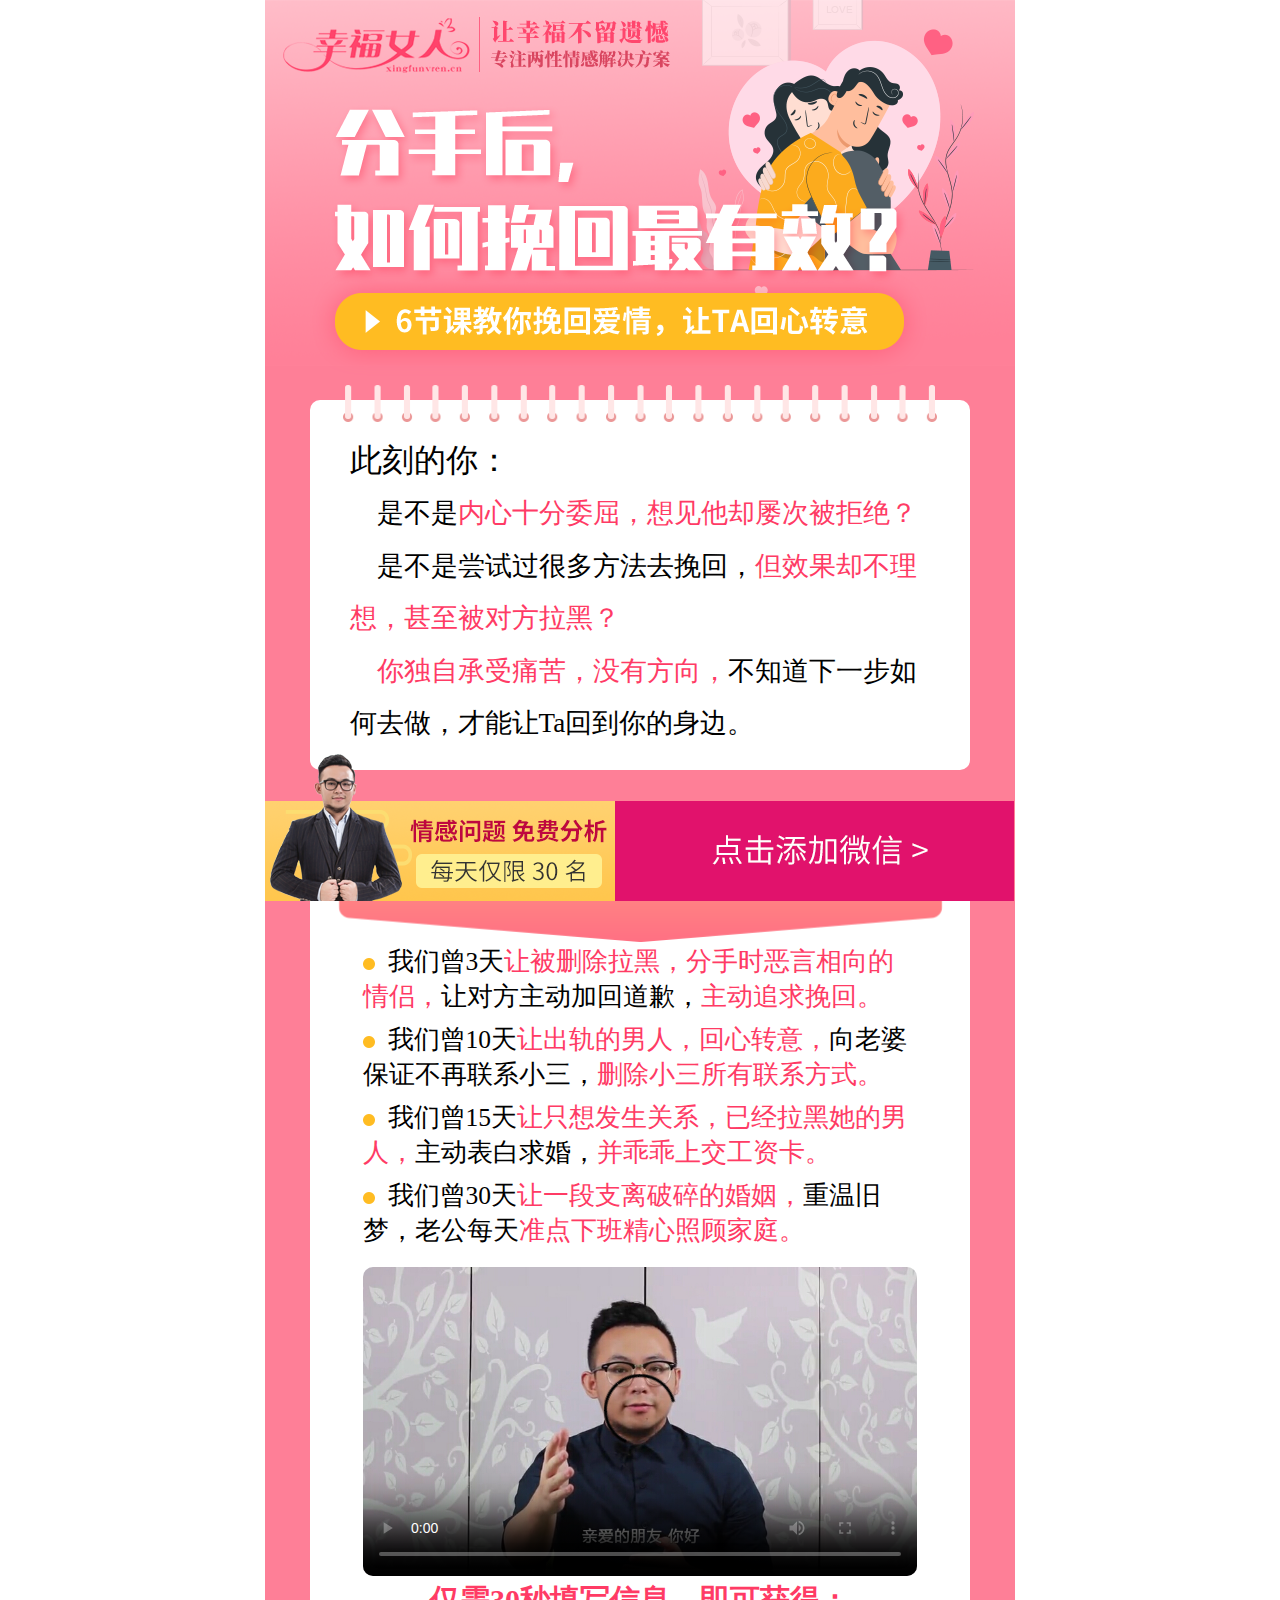
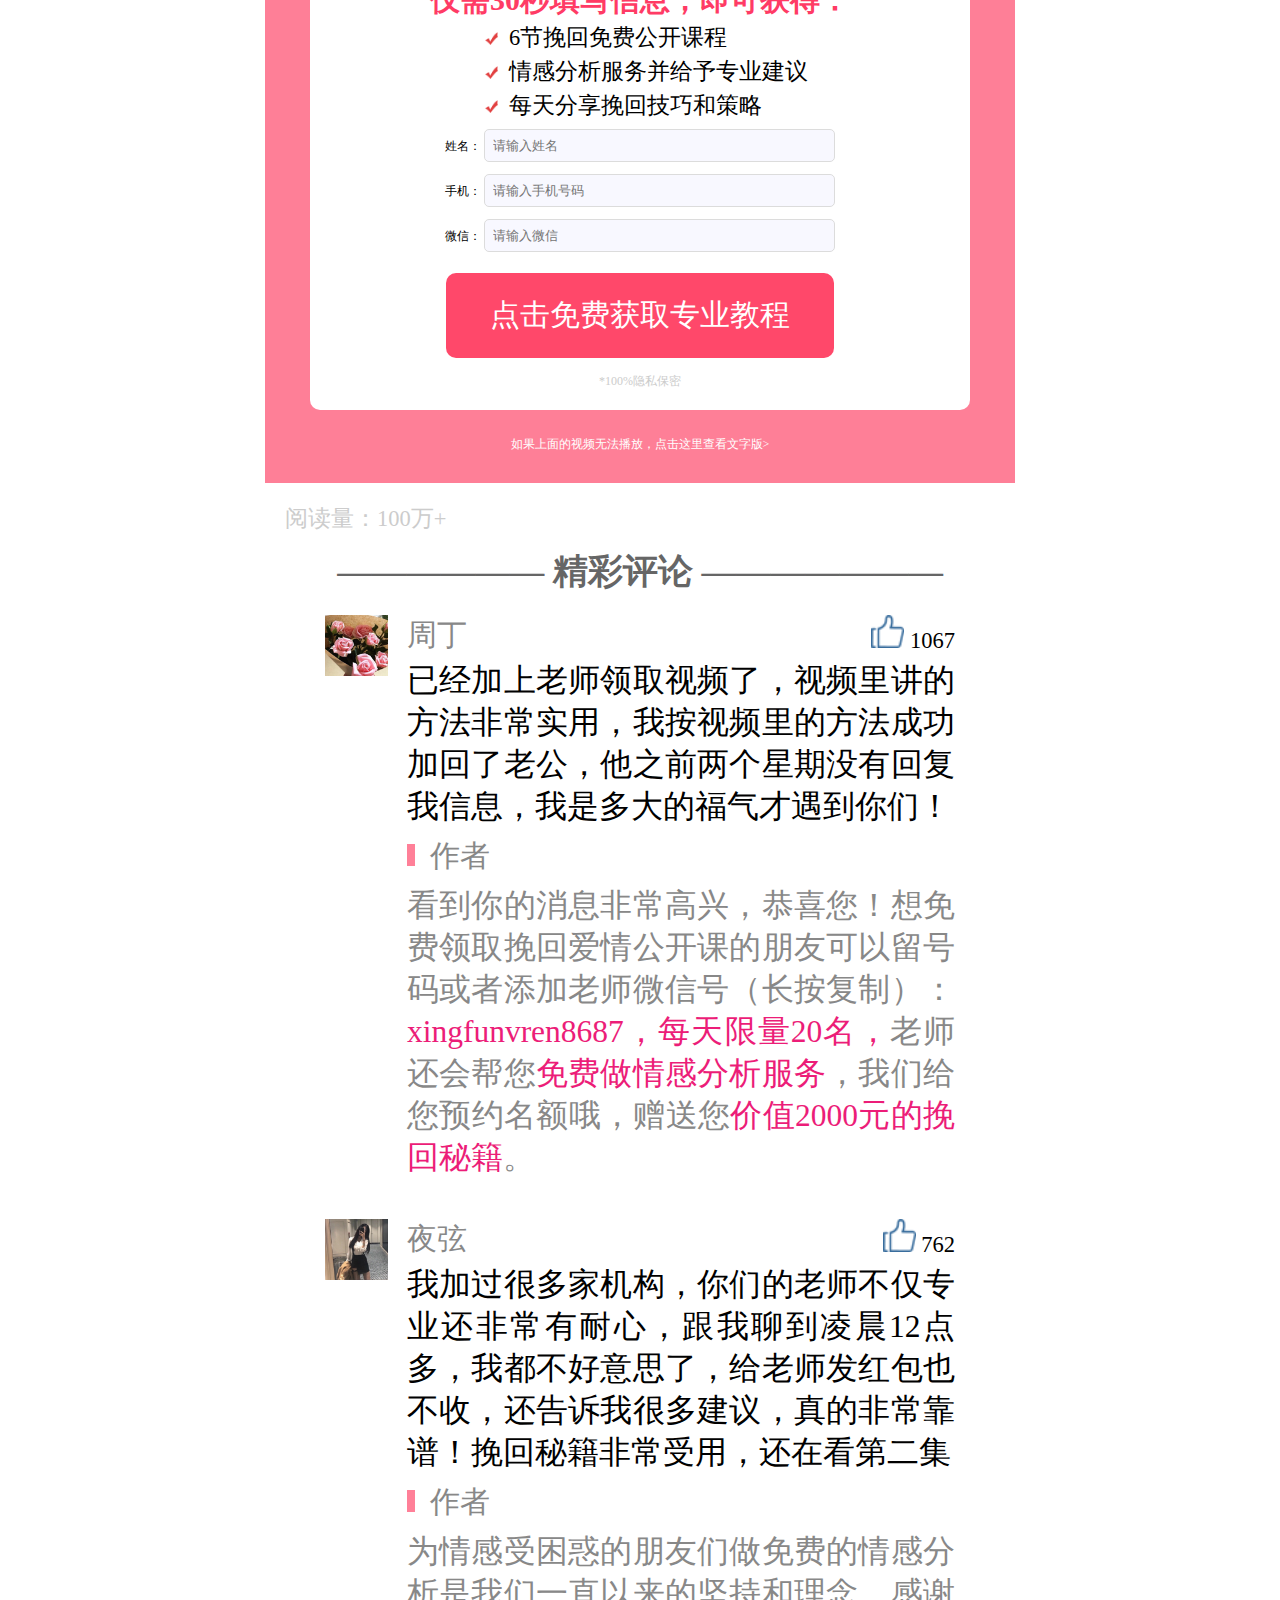
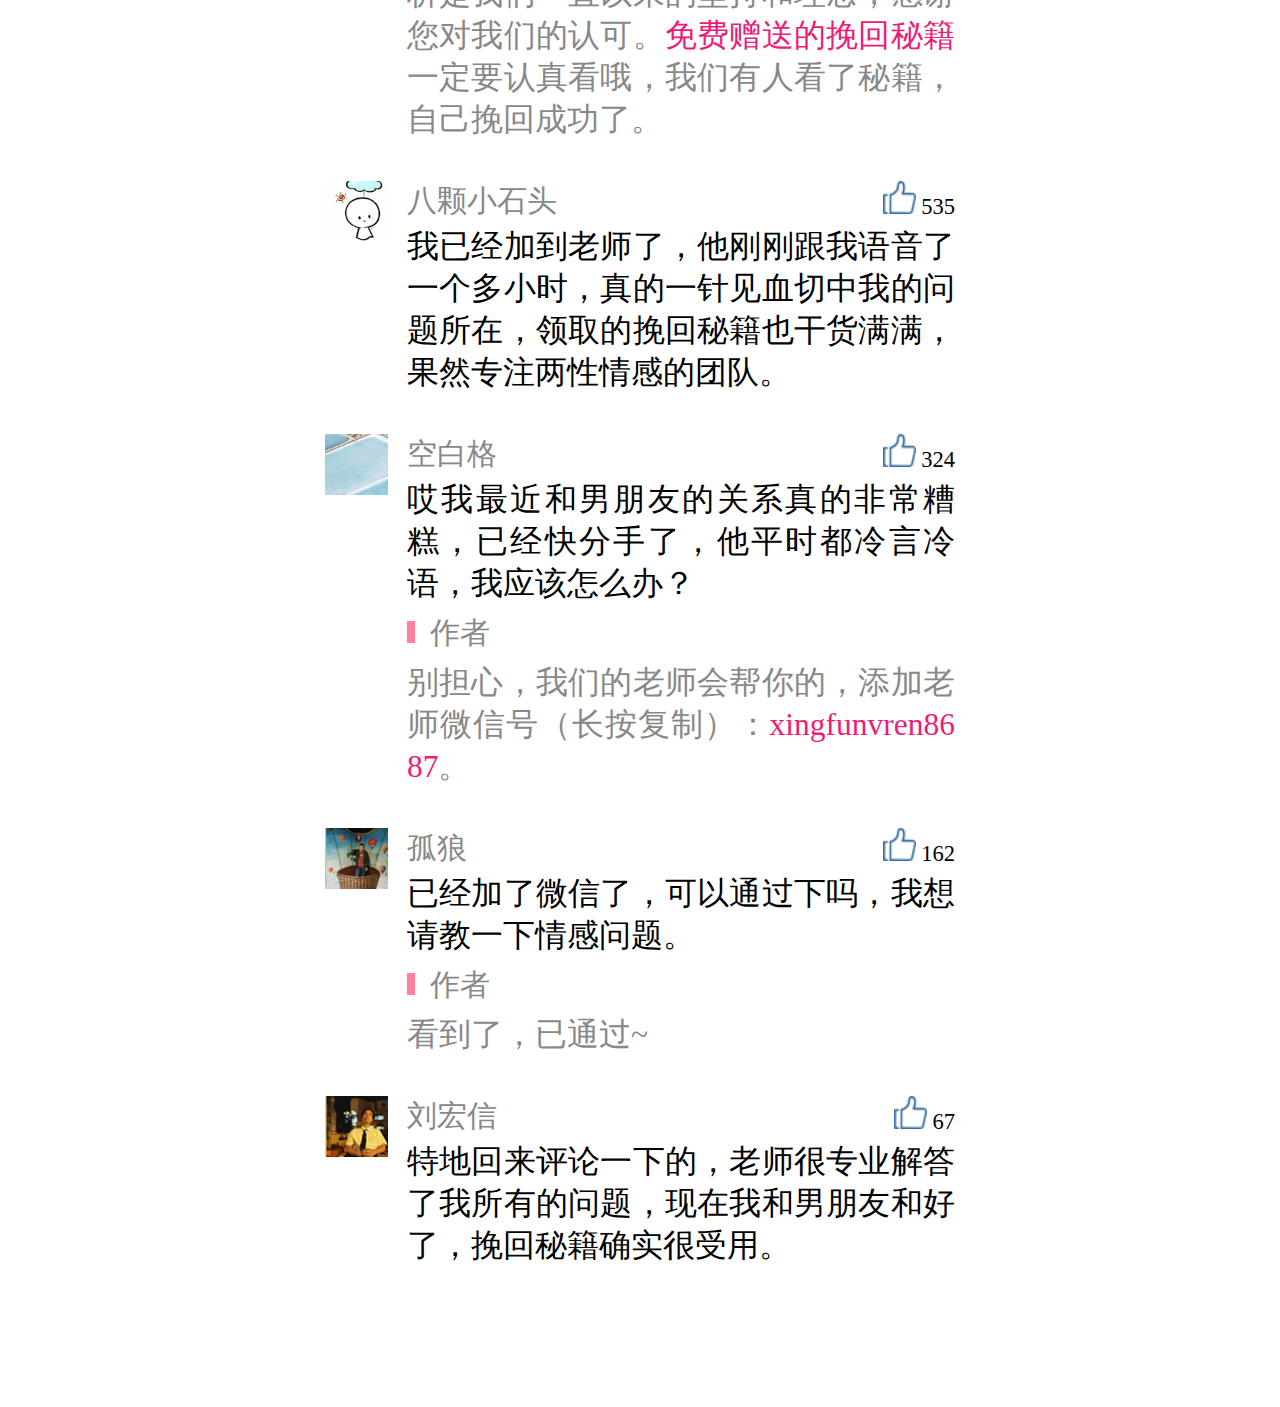
==== commit b1199b7c: "Update xingfunvren8687.html" ====
--- a/xingfunvren8687.html
+++ b/xingfunvren8687.html
@@ -294,7 +294,7 @@
 			<div style="clear: both;padding-left: 20px;padding-top: 20px;color: #CCC;font-size: 0.3rem">阅读量：100万+</div>
 		<!-- 精选评论 -->
 			<br>
-			<div style="font-size: 0.5rem;font-weight: bold;background-color: #FFF;text-align: center;">—————— 精彩评论 ——————</div>
+			<div style="font-size: 0.46rem;font-weight: bold;color: #666;text-align: center;">—————— 精彩评论 ———————</div>
 			<div class="duiqi">
 				<div style="padding: 20px 8%;">
 					<div style="float: left;width: 10%;margin-right: 3%"><img src="./images/h1.png" alt="" width="100%" /></div>
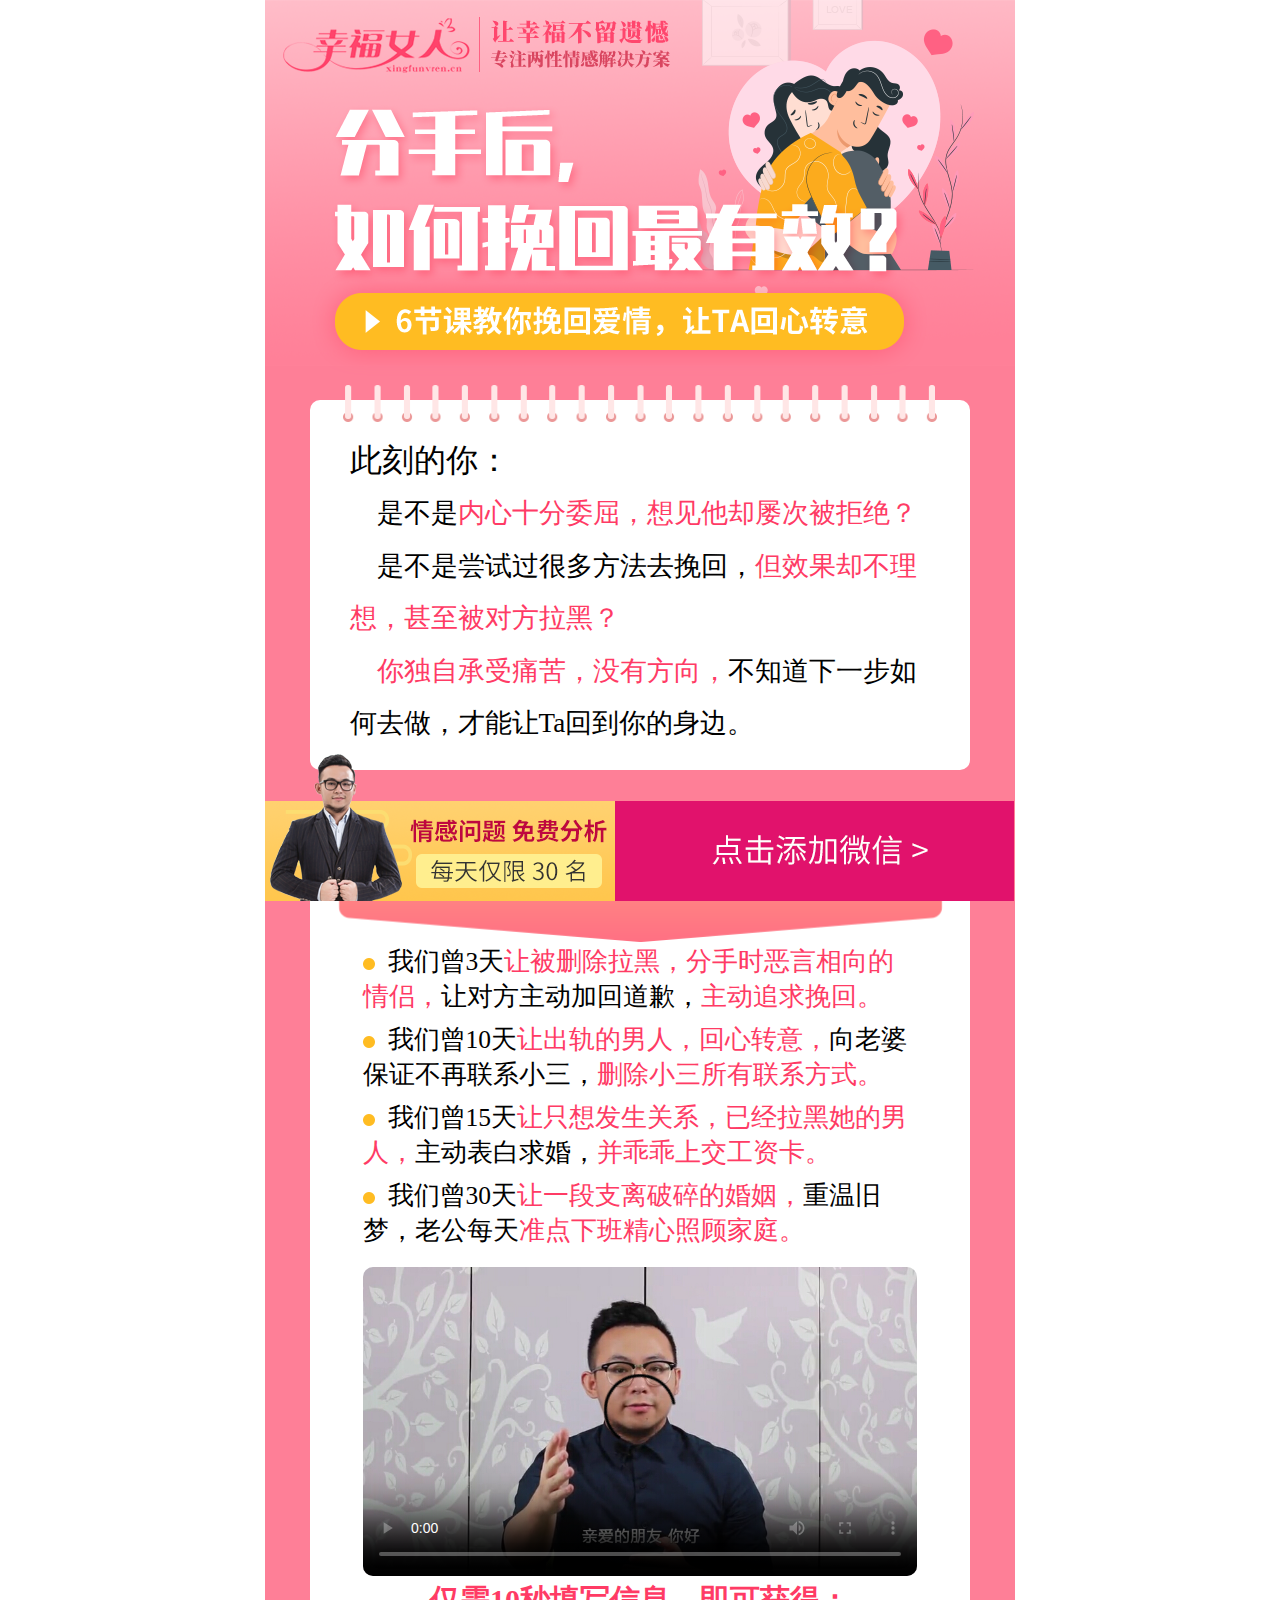
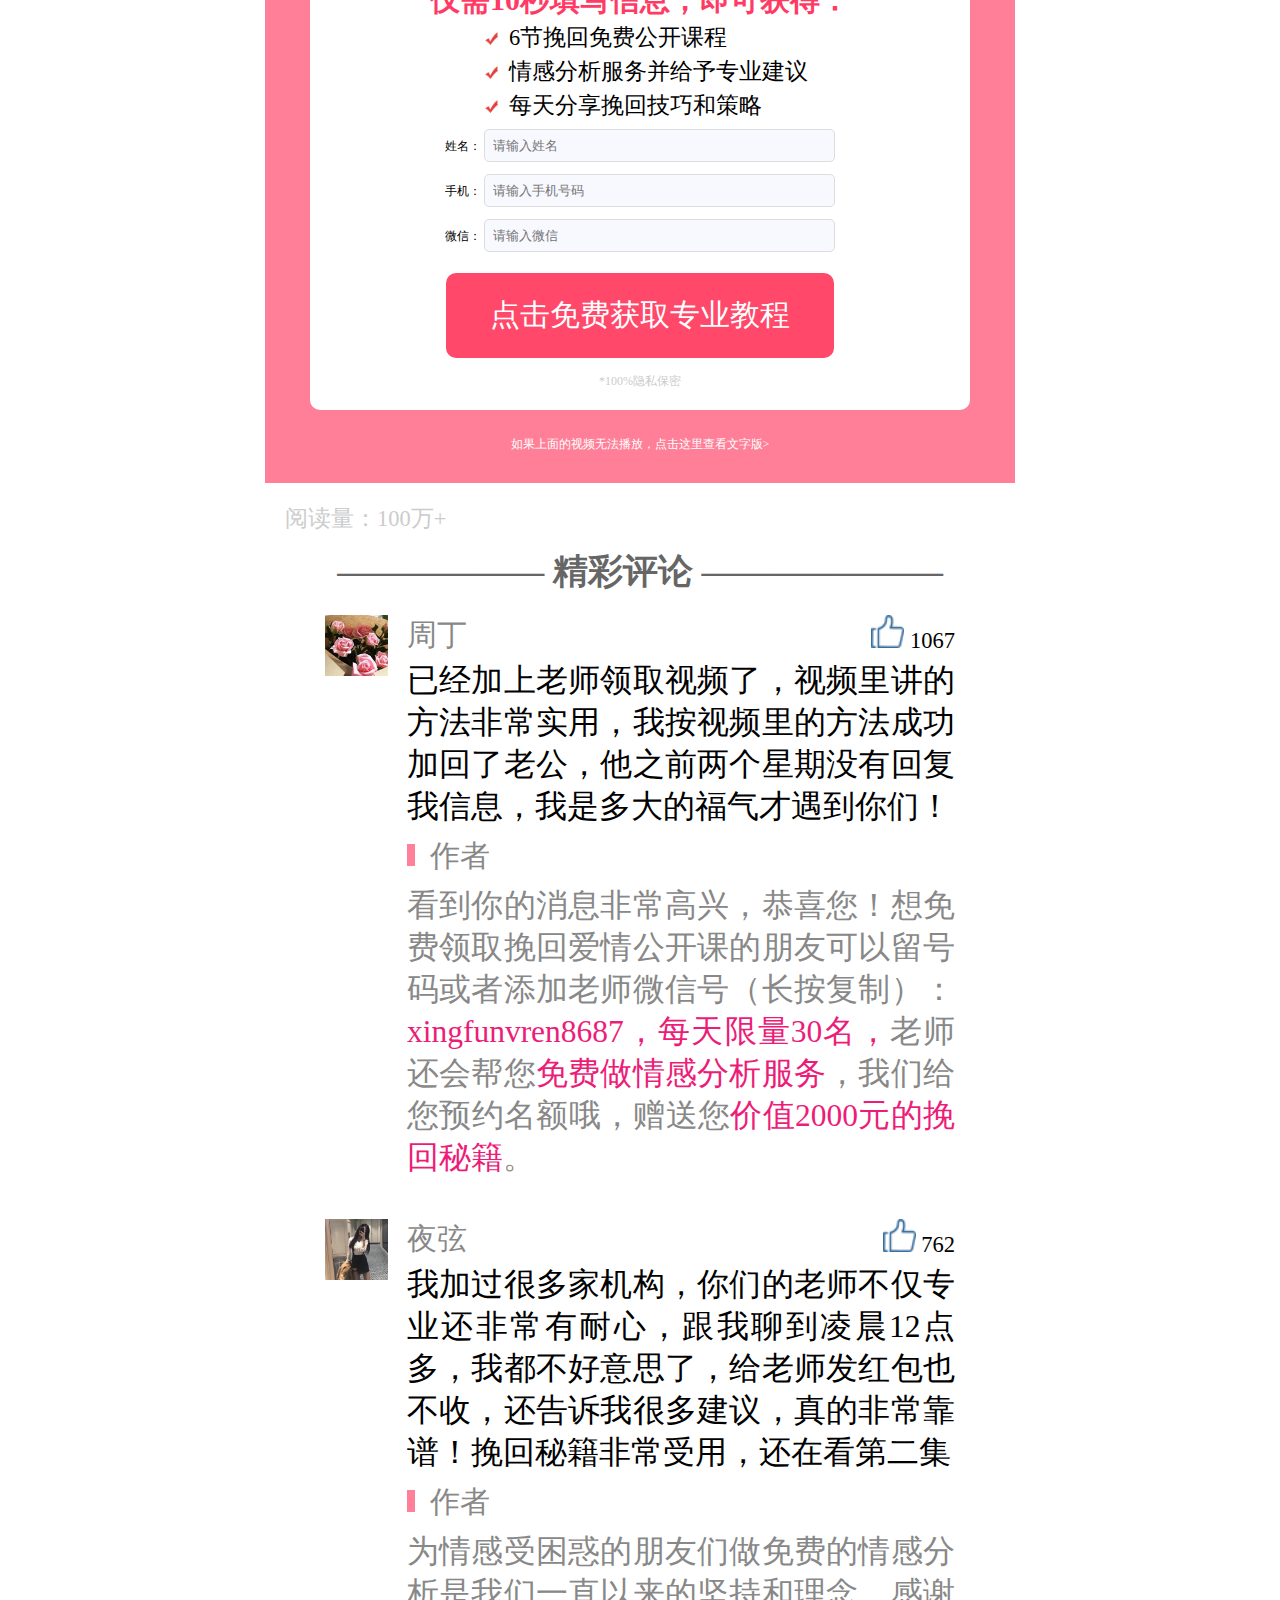
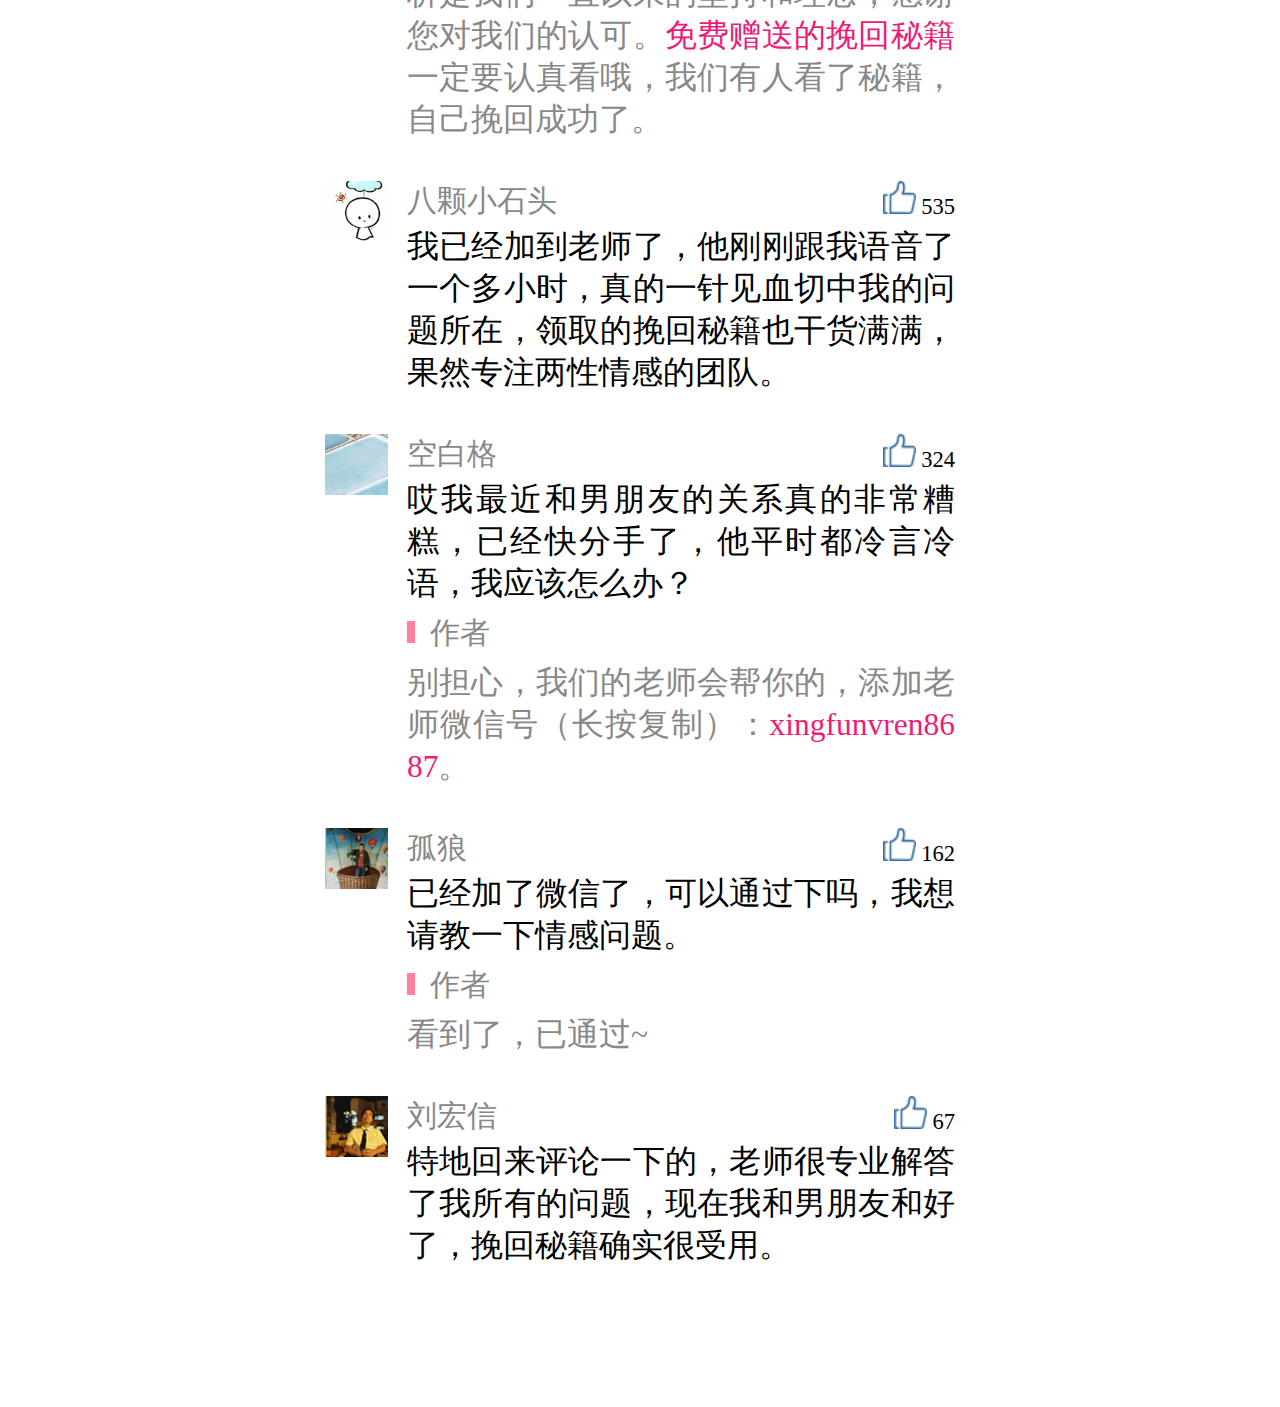
==== commit d4c892d6: "Add files via upload" ====
--- a/xingfunvren8687.html
+++ b/xingfunvren8687.html
@@ -124,7 +124,7 @@
 				<!-- 表单 -->
 				<div class="user_info">
 					<form style="text-align: center;">
-						<div class="" style="color: #ff3b65;font-size: 0.4rem;font-weight: bold;">仅需30秒填写信息，即可获得：</div>
+						<div class="" style="color: #ff3b65;font-size: 0.4rem;font-weight: bold;">仅需10秒填写信息，即可获得：</div>
 						<div style="text-align: left;margin-left: 22%;line-height: 0.35rem;">
 						<div class="" style="font-size: 0.3rem;line-height: 0.45rem;"><img src="./images/icon02.png" width="3%" height="auto" alt="">&nbsp;&nbsp;6节挽回免费公开课程</div>
 						<div class="" style="font-size: 0.3rem;line-height: 0.45rem;"><img src="./images/icon02.png" width="3%" height="auto" alt="">&nbsp;&nbsp;情感分析服务并给予专业建议</div>
@@ -310,7 +310,7 @@
 						<p style="padding: 4px 0">已经加上老师领取视频了，视频里讲的方法非常实用，我按视频里的方法成功加回了老公，他之前两个星期没有回复我信息，我是多大的福气才遇到你们！</p>
 
 						<p style="font-size: 0.4rem;color: #888;padding: 4px 0"><img src="./images/icon04.png" style="height: 0.3rem">&nbsp;&nbsp;作者</p>
-						<p style="color: #888;padding: 4px 0">看到你的消息非常高兴，恭喜您！想免费领取挽回爱情公开课的朋友可以留号码或者添加老师微信号（长按复制）：<span class="ec1d78">xingfunvren8687，每天限量20名，</span>老师还会帮您<span class="ec1d78">免费做情感分析服务</span>，我们给您预约名额哦，赠送您<span class="ec1d78">价值2000元的挽回秘籍</span>。</p><br>
+						<p style="color: #888;padding: 4px 0">看到你的消息非常高兴，恭喜您！想免费领取挽回爱情公开课的朋友可以留号码或者添加老师微信号（长按复制）：<span class="ec1d78">xingfunvren8687，每天限量30名，</span>老师还会帮您<span class="ec1d78">免费做情感分析服务</span>，我们给您预约名额哦，赠送您<span class="ec1d78">价值2000元的挽回秘籍</span>。</p><br>
 						</div>
 					</div>
 				</div>
@@ -454,4 +454,4 @@
 		<div id="qds" style="display:none;"></div>
 	</body>
 
-</html>
+</html>